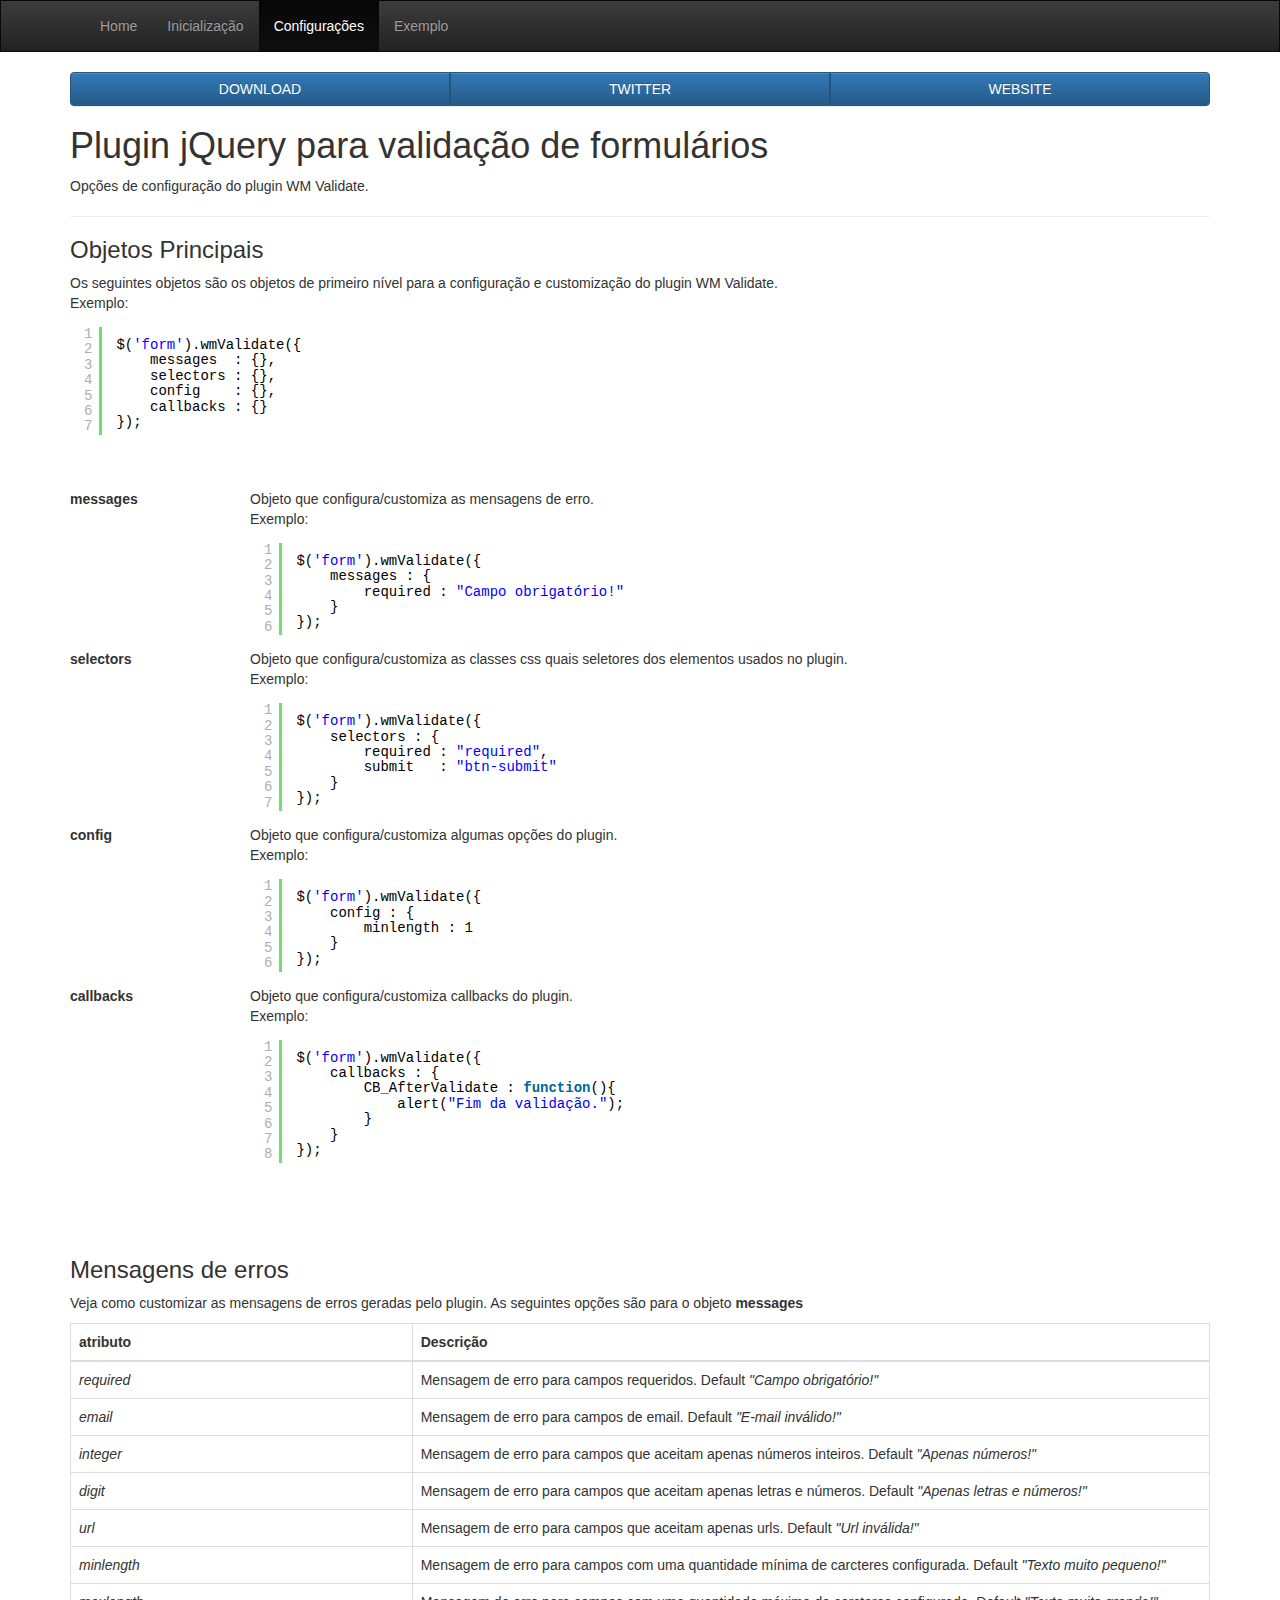
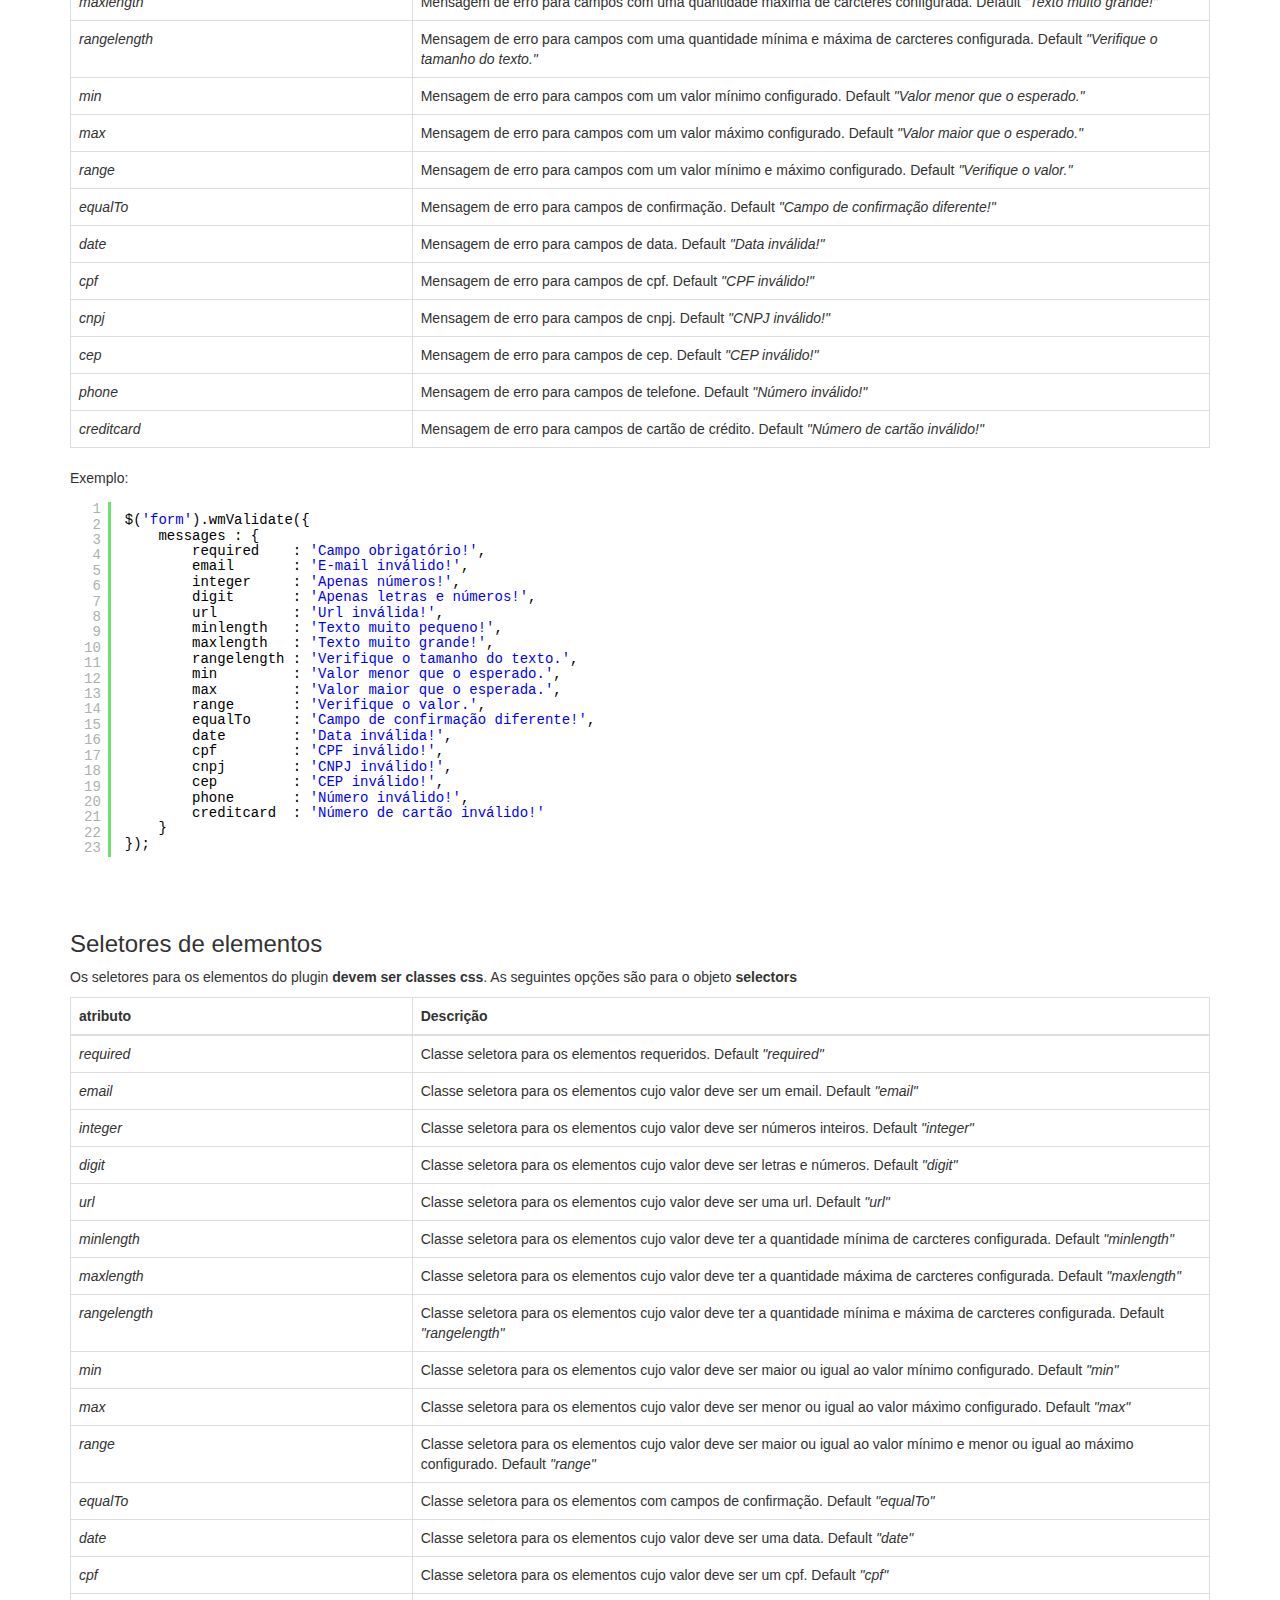
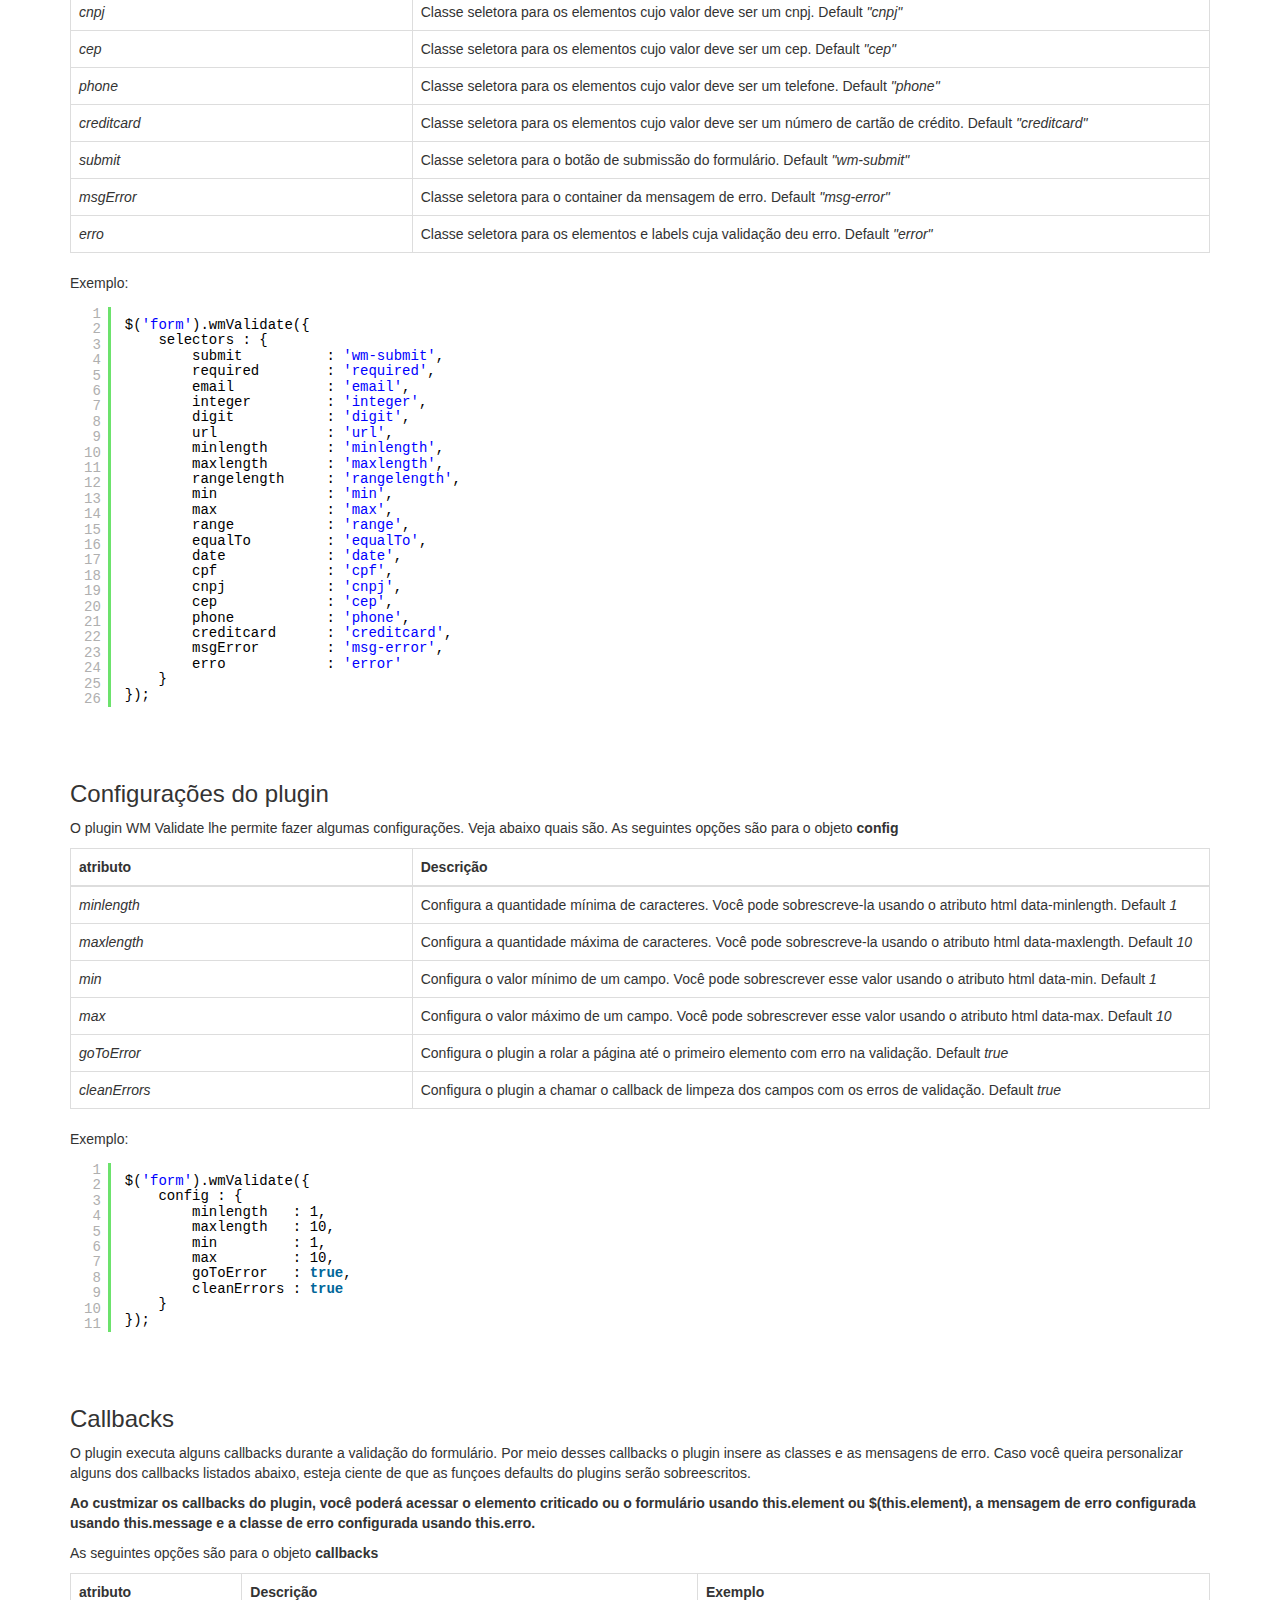
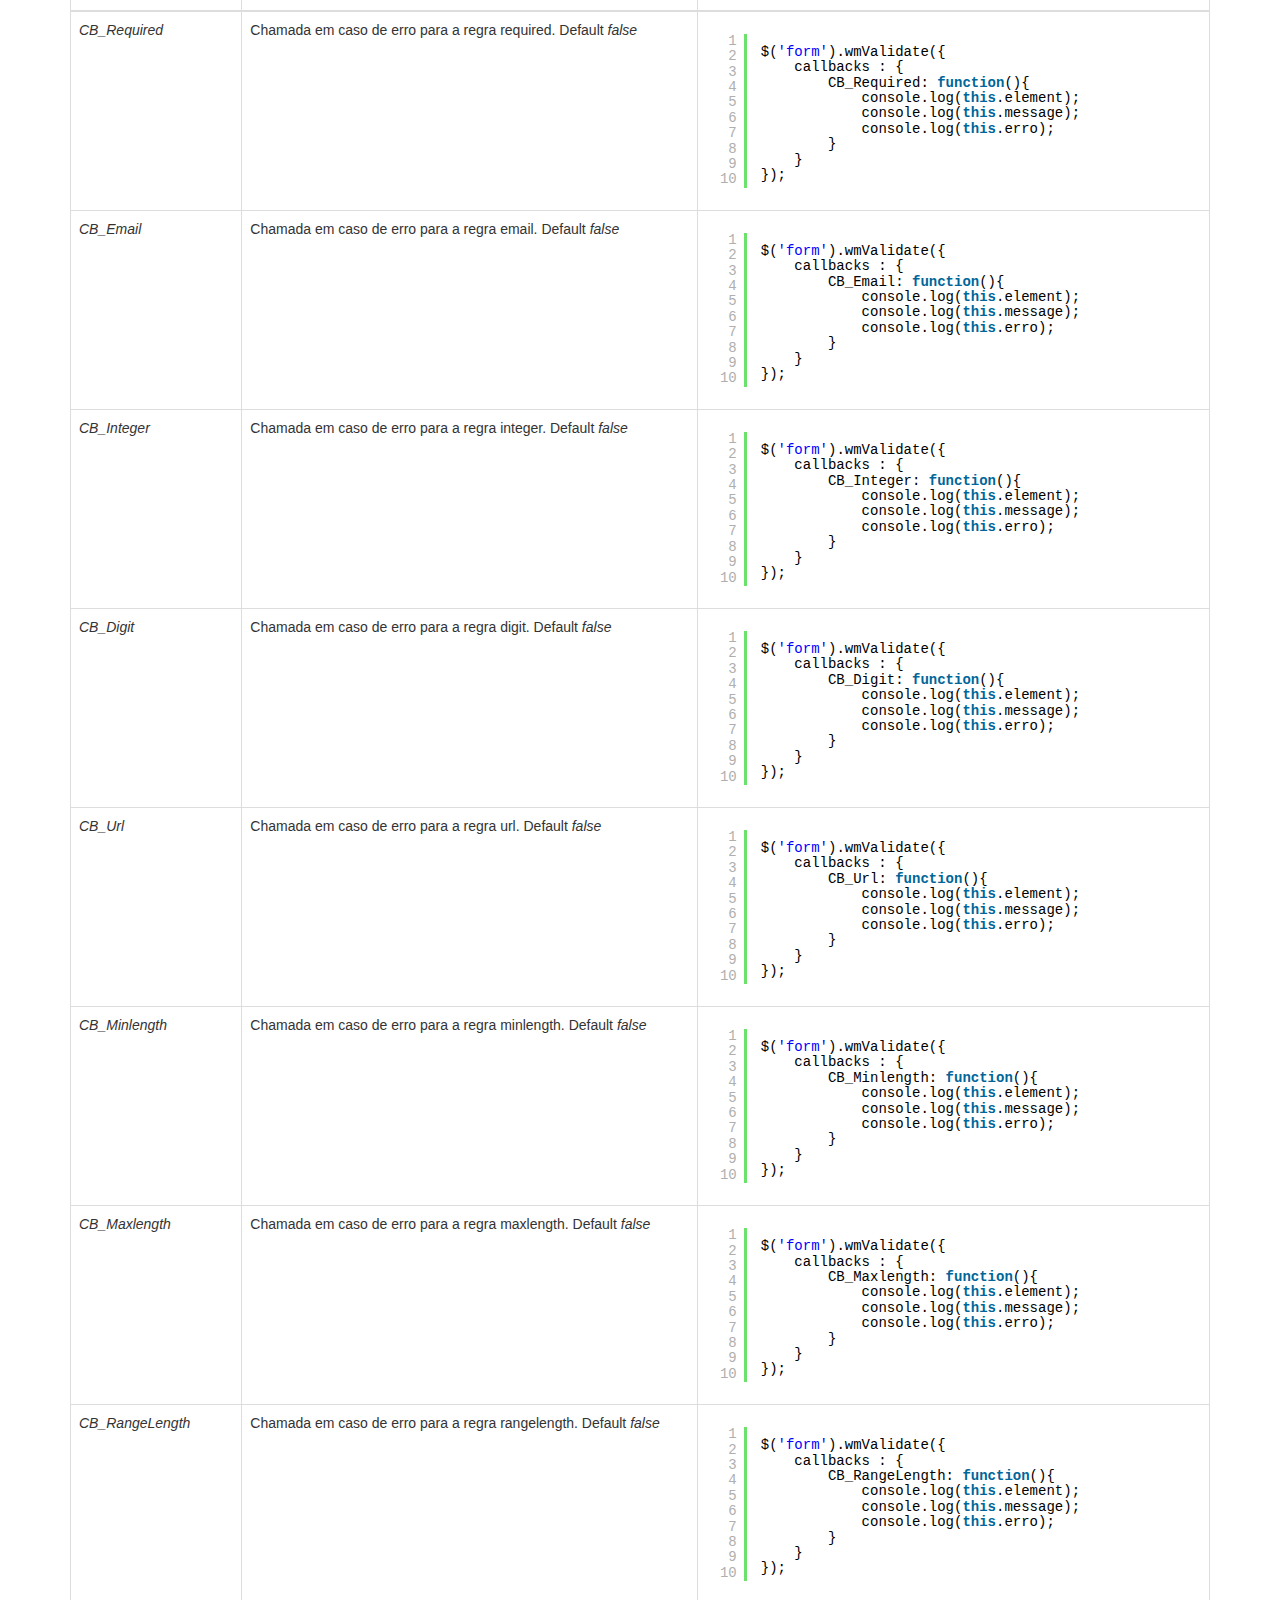
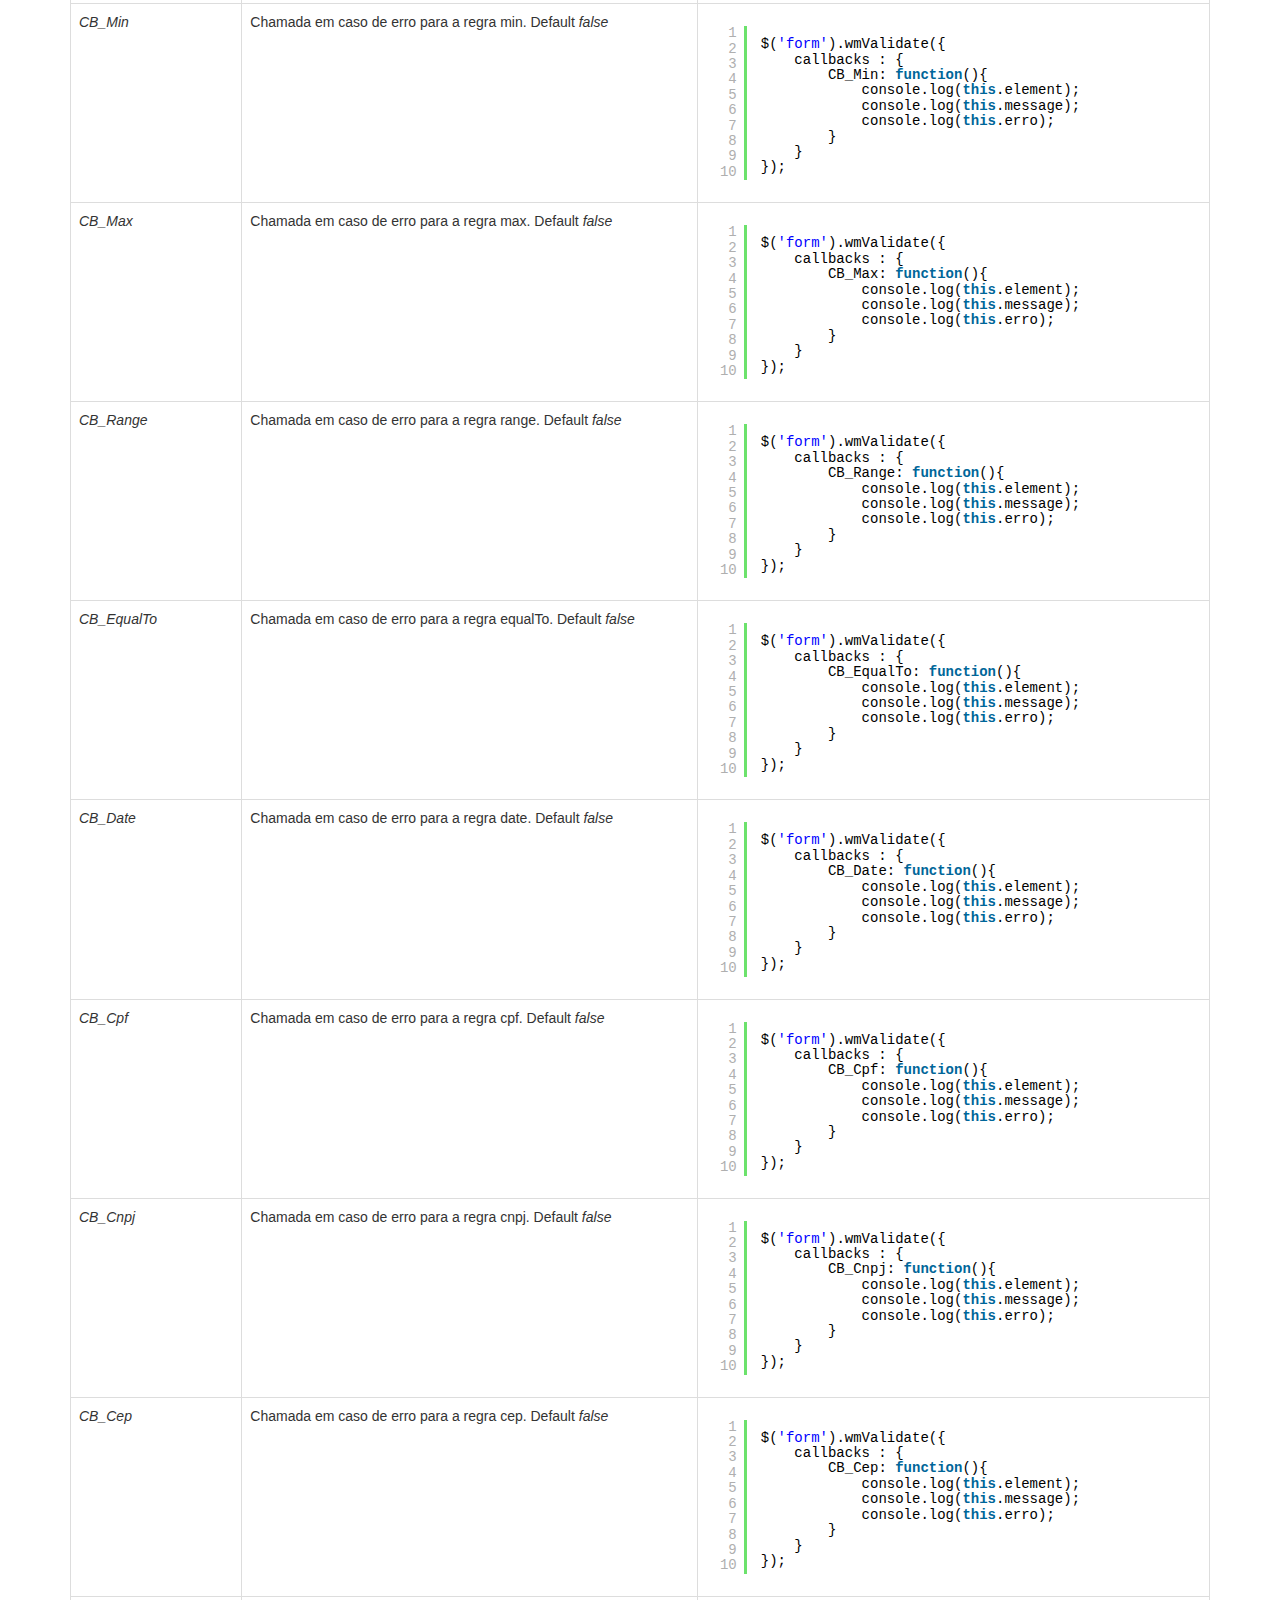
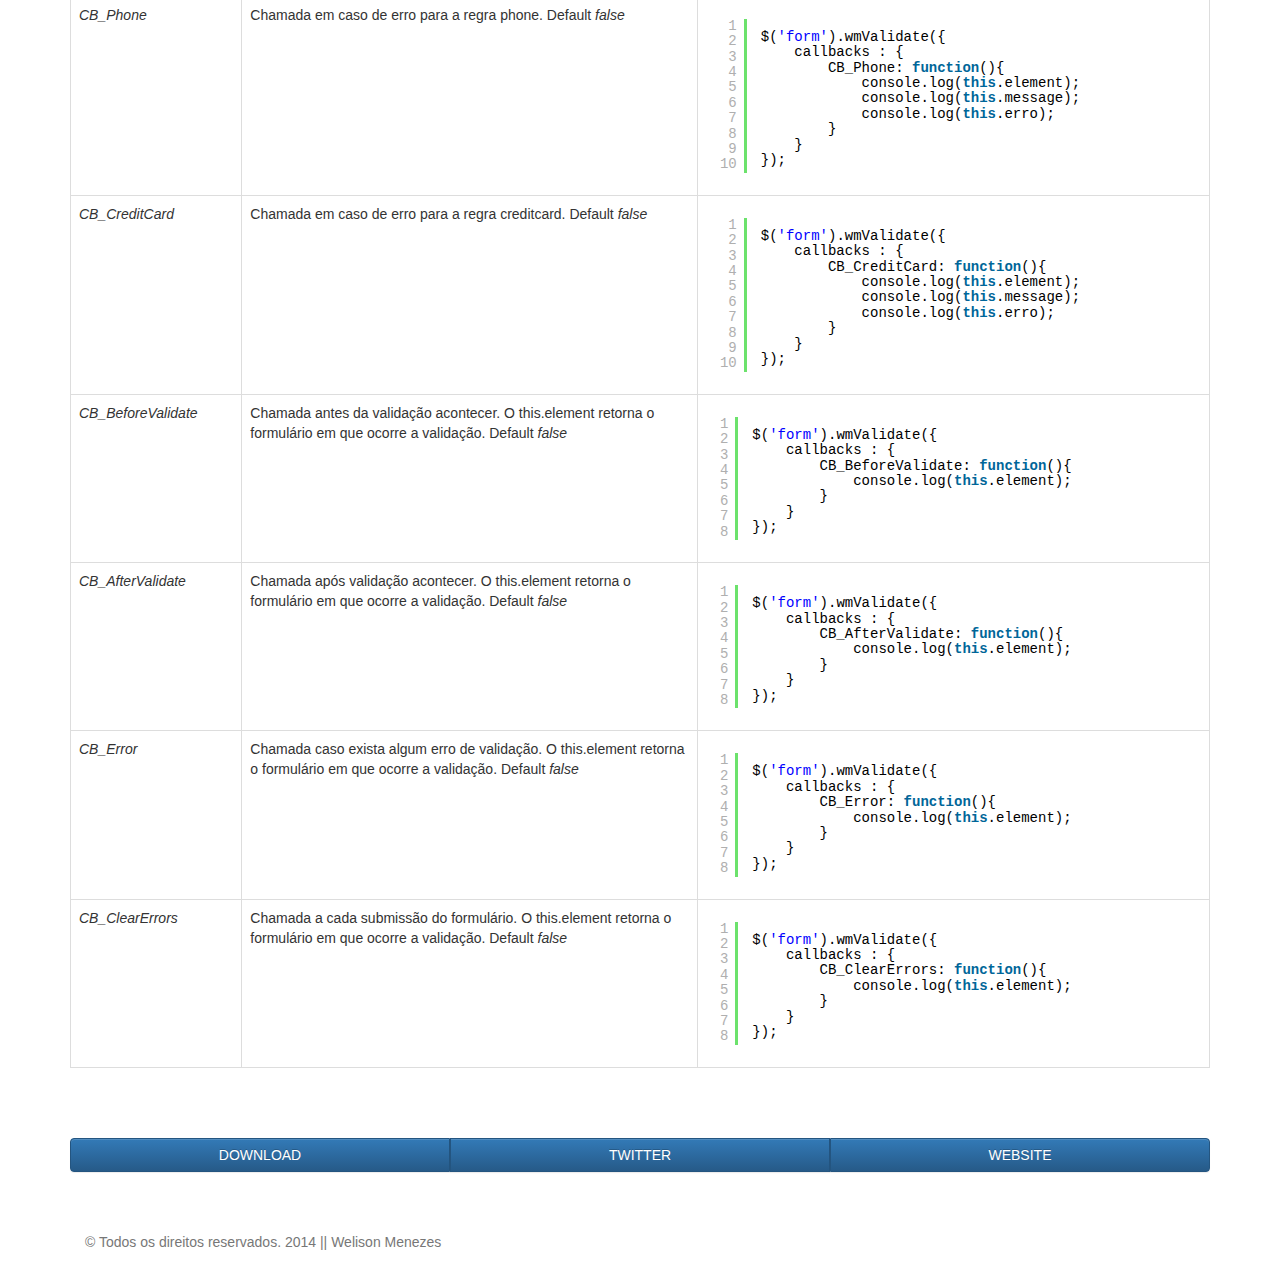
==== config.html @ 2d096d23 "adicionando documentacao e ajustando callbacks" ====
<!DOCTYPE html>
<html lang="pt-br">
	<head>
		<meta charset="UTF-8">
		<meta name="description" content="Plugin jQuery para validação de formulários">
		<meta name="keywords" content="Validação, Validação formulário, Plugin validação, form validate">
		<meta name="viewport" content="width=device-width, initial-scale=1, maximum-scale=1, user-scalable=0"/>

		<link rel="stylesheet" href="assets/css/bootstrap.min.css">
		<link rel="stylesheet" href="assets/css/bootstrap-theme.min.css">
		<link rel="stylesheet" href="assets/css/app.css">

		<link rel="stylesheet" href="assets/syntaxhighlighter/styles/shCore.css">
		<link rel="stylesheet" href="assets/syntaxhighlighter/styles/shCoreDefault.css">

		<script type="text/javascript" src="assets/syntaxhighlighter/scripts/shCore.js"></script>
		<script type="text/javascript" src="assets/syntaxhighlighter/scripts/shBrushJScript.js"></script>
		<script type="text/javascript" src="assets/syntaxhighlighter/scripts/shBrushXml.js"></script>

		<title>WM Validate - Plugin jQuery para validação de formulários</title>
	</head>
	<body>

		<nav class="navbar navbar-inverse">
			<div class="container">
				<div id="navbar" class="collapse navbar-collapse">
					<ul class="nav navbar-nav">
						<li><a href="index.html">Home</a></li>
						<li><a href="init.html">Inicialização</a></li>
						<li class="active"><a href="config.html">Configurações</a></li>
						<li><a href="exemple.html">Exemplo</a></li>
					</ul>
				</div>
			</div>
		</nav>

		<div class="container">

			<div class="row">

			  	<div class="col-sm-12">

		  			<div class="btn-group btn-group-justified">
				    	<a href="https://github.com/welisonmenezes/wm-validate" target="_blank" class="btn btn-primary" title="WM Validate no Github">DOWNLOAD</a>

				    	<a href="https://twitter.com/WelisonMenezes" target="_blank" class="btn btn-primary" title="Perfil no Twitter">TWITTER</a>

				    	<a href="http://welisonmenezes.com.br/" target="_blank" class="btn btn-primary" title="Portifólio Welison Menezes">WEBSITE</a>
				    </div>

			  		<article class="body">

			  			<h1>Plugin jQuery para validação de formulários</h1>
			  			<p>
			  				Opções de configuração do plugin WM Validate.
			  			</p>
			  			<hr>

			  			<h3>
			  				Objetos Principais
			  			</h3>

			  			<p>
			  				Os seguintes objetos são os objetos de primeiro nível para a configuração e customização do plugin WM Validate. <br> Exemplo:
			  			</p>

			  			<pre class="brush: js;">
							$('form').wmValidate({
								messages  : {},
								selectors : {},
								config    : {},
								callbacks : {}
							});
						</pre><br><br>

			  			<dl class="dl-horizontal">
							<dt style="text-align:left;">messages</dt>
							<dd>
								<p>
									Objeto que configura/customiza as mensagens de erro. <br>Exemplo:
								</p>
								<pre class="brush: js;">
									$('form').wmValidate({
										messages : {
											required : "Campo obrigatório!"
										}
									});
								</pre>
							</dd>
							<dt style="text-align:left;">selectors</dt>
							<dd>
								<p>
									Objeto que configura/customiza as classes css quais seletores dos elementos usados no plugin. <br>Exemplo:
								</p>
								<pre class="brush: js;">
									$('form').wmValidate({
										selectors : {
											required : "required",
											submit	 : "btn-submit"
										}
									});
								</pre>
							</dd>
							<dt style="text-align:left;">config</dt>
							<dd>
								<p>
									Objeto que configura/customiza algumas opções do plugin. <br>Exemplo:
								</p>
								<pre class="brush: js;">
									$('form').wmValidate({
										config : {
											minlength : 1
										}
									});
								</pre>
							</dd>
							<dt style="text-align:left;">callbacks</dt>
							<dd>
								<p>
									Objeto que configura/customiza callbacks do plugin. <br> Exemplo:  
								</p>
								<pre class="brush: js;">
									$('form').wmValidate({
										callbacks : {
											CB_AfterValidate : function(){
												alert("Fim da validação.");
											}
										}
									});
								</pre>
							</dd>
						</dl><br><br>

						<h3>Mensagens de erros</h3>

						<p>
							Veja como customizar as mensagens de erros geradas pelo plugin. As seguintes opções são para o objeto <strong>messages</strong>
						</p>

						<table class="table table-bordered">
							<thead>
								<tr>
								  	<th>
								  		atributo
								  	</th>
								  	<th style="width:70%;">
								  		Descrição
								  	</th>
								</tr>
							</thead>
							<tbody>
								<tr>
									<td>
										<em>required</em>
									</td>
									<td style="width:70%;">
										Mensagem de erro para campos requeridos. Default 
										<em>
											"Campo obrigatório!"
										</em>
									</td>
								</tr>
								<tr>
									<td>
										<em>email</em>
									</td>
									<td style="width:45%;">
										Mensagem de erro para campos de email. Default 
										<em>
											"E-mail inválido!"
										</em>
									</td>
								</tr>
								<tr>
									<td>
										<em>integer</em>
									</td>
									<td style="width:45%;">
										Mensagem de erro para campos que aceitam apenas números inteiros. Default 
										<em>
											"Apenas números!"
										</em>
									</td>
								</tr>
								<tr>
									<td>
										<em>digit</em>
									</td>
									<td style="width:45%;">
										Mensagem de erro para campos que aceitam apenas letras e números. Default 
										<em>
											"Apenas letras e números!"
										</em>
									</td>
								</tr>
								<tr>
									<td>
										<em>url</em>
									</td>
									<td style="width:45%;">
										Mensagem de erro para campos que aceitam apenas urls. Default 
										<em>
											"Url inválida!"
										</em>
									</td>
								</tr>
								<tr>
									<td>
										<em>minlength</em>
									</td>
									<td style="width:45%;">
										Mensagem de erro para campos com uma quantidade mínima de carcteres configurada. Default 
										<em>
											"Texto muito pequeno!"
										</em>
									</td>
								</tr>
								<tr>
									<td>
										<em>maxlength</em>
									</td>
									<td style="width:45%;">
										Mensagem de erro para campos com uma quantidade máxima de carcteres configurada. Default 
										<em>
											"Texto muito grande!"
										</em>
									</td>
								</tr>
								<tr>
									<td>
										<em>rangelength</em>
									</td>
									<td style="width:45%;">
										Mensagem de erro para campos com uma quantidade mínima e máxima de carcteres configurada. Default 
										<em>
											"Verifique o tamanho do texto."
										</em>
									</td>
								</tr>
								<tr>
									<td>
										<em>min</em>
									</td>
									<td style="width:45%;">
										Mensagem de erro para campos com um valor mínimo configurado. Default 
										<em>
											"Valor menor que o esperado."
										</em>
									</td>
								</tr>
								<tr>
									<td>
										<em>max</em>
									</td>
									<td style="width:45%;">
										Mensagem de erro para campos com um valor máximo configurado. Default 
										<em>
											"Valor maior que o esperado."
										</em>
									</td>
								</tr>
								<tr>
									<td>
										<em>range</em>
									</td>
									<td style="width:45%;">
										Mensagem de erro para campos com um valor mínimo e máximo configurado. Default 
										<em>
											"Verifique o valor."
										</em>
									</td>
								</tr>
								<tr>
									<td>
										<em>equalTo</em>
									</td>
									<td style="width:45%;">
										Mensagem de erro para campos de confirmação. Default 
										<em>
											"Campo de confirmação diferente!"
										</em>
									</td>
								</tr>
								<tr>
									<td>
										<em>date</em>
									</td>
									<td style="width:45%;">
										Mensagem de erro para campos de data. Default 
										<em>
											"Data inválida!"
										</em>
									</td>
								</tr>
								<tr>
									<td>
										<em>cpf</em>
									</td>
									<td style="width:45%;">
										Mensagem de erro para campos de cpf. Default 
										<em>
											"CPF inválido!"
										</em>
									</td>
								</tr>
								<tr>
									<td>
										<em>cnpj</em>
									</td>
									<td style="width:45%;">
										Mensagem de erro para campos de cnpj. Default 
										<em>
											"CNPJ inválido!"
										</em>
									</td>
								</tr>
								<tr>
									<td>
										<em>cep</em>
									</td>
									<td style="width:45%;">
										Mensagem de erro para campos de cep. Default 
										<em>
											"CEP inválido!"
										</em>
									</td>
								</tr>
								<tr>
									<td>
										<em>phone</em>
									</td>
									<td style="width:45%;">
										Mensagem de erro para campos de telefone. Default 
										<em>
											"Número inválido!"
										</em>
									</td>
								</tr>
								<tr>
									<td>
										<em>creditcard</em>
									</td>
									<td style="width:45%;">
										Mensagem de erro para campos de cartão de crédito. Default 
										<em>
											"Número de cartão inválido!"
										</em>
									</td>
								</tr>
							</tbody>
						</table>

						<p>Exemplo:</p>

						<pre class="brush: js;">
							$('form').wmValidate({
								messages : {
				                    required    : 'Campo obrigatório!',
				                    email       : 'E-mail inválido!',
				                    integer     : 'Apenas números!',
				                    digit       : 'Apenas letras e números!',
				                    url         : 'Url inválida!',
				                    minlength   : 'Texto muito pequeno!',
				                    maxlength   : 'Texto muito grande!',
				                    rangelength : 'Verifique o tamanho do texto.',
				                    min         : 'Valor menor que o esperado.',
				                    max         : 'Valor maior que o esperada.',
				                    range       : 'Verifique o valor.',
				                    equalTo     : 'Campo de confirmação diferente!',
				                    date        : 'Data inválida!',
				                    cpf         : 'CPF inválido!',
				                    cnpj        : 'CNPJ inválido!',
				                    cep         : 'CEP inválido!',
				                    phone       : 'Número inválido!',
				                    creditcard  : 'Número de cartão inválido!'
				                }
							});
						</pre><br><br>

						<h3>Seletores de elementos</h3>

						<p>
							Os seletores para os elementos do plugin <strong>devem ser classes css</strong>. As seguintes opções são para o objeto <strong>selectors</strong>
						</p>

						<table class="table table-bordered">
							<thead>
								<tr>
								  	<th>
								  		atributo
								  	</th>
								  	<th style="width:70%;">
								  		Descrição
								  	</th>
								</tr>
							</thead>
							<tbody>
								<tr>
									<td>
										<em>required</em>
									</td>
									<td style="width:70%;">
										Classe seletora para os elementos requeridos. Default 
										<em>
											"required"
										</em>
									</td>
								</tr>
								<tr>
									<td>
										<em>email</em>
									</td>
									<td style="width:45%;">
										Classe seletora para os elementos cujo valor deve ser um email. Default 
										<em>
											"email"
										</em>
									</td>
								</tr>
								<tr>
									<td>
										<em>integer</em>
									</td>
									<td style="width:45%;">
										Classe seletora para os elementos cujo valor deve ser números inteiros. Default 
										<em>
											"integer"
										</em>
									</td>
								</tr>
								<tr>
									<td>
										<em>digit</em>
									</td>
									<td style="width:45%;">
										Classe seletora para os elementos cujo valor deve ser letras e números. Default 
										<em>
											"digit"
										</em>
									</td>
								</tr>
								<tr>
									<td>
										<em>url</em>
									</td>
									<td style="width:45%;">
										Classe seletora para os elementos cujo valor deve ser uma url. Default 
										<em>
											"url"
										</em>
									</td>
								</tr>
								<tr>
									<td>
										<em>minlength</em>
									</td>
									<td style="width:45%;">
										Classe seletora para os elementos cujo valor deve ter a quantidade mínima de carcteres configurada. Default 
										<em>
											"minlength"
										</em>
									</td>
								</tr>
								<tr>
									<td>
										<em>maxlength</em>
									</td>
									<td style="width:45%;">
										Classe seletora para os elementos cujo valor deve ter a quantidade máxima de carcteres configurada. Default 
										<em>
											"maxlength"
										</em>
									</td>
								</tr>
								<tr>
									<td>
										<em>rangelength</em>
									</td>
									<td style="width:45%;">
										Classe seletora para os elementos cujo valor deve ter a quantidade mínima e máxima de carcteres configurada. Default 
										<em>
											"rangelength"
										</em>
									</td>
								</tr>
								<tr>
									<td>
										<em>min</em>
									</td>
									<td style="width:45%;">
										Classe seletora para os elementos cujo valor deve ser maior ou igual ao valor mínimo configurado. Default 
										<em>
											"min"
										</em>
									</td>
								</tr>
								<tr>
									<td>
										<em>max</em>
									</td>
									<td style="width:45%;">
										Classe seletora para os elementos cujo valor deve ser menor ou igual ao valor máximo configurado. Default 
										<em>
											"max"
										</em>
									</td>
								</tr>
								<tr>
									<td>
										<em>range</em>
									</td>
									<td style="width:45%;">
										Classe seletora para os elementos cujo valor deve ser maior ou igual ao valor mínimo e menor ou igual ao máximo configurado. Default 
										<em>
											"range"
										</em>
									</td>
								</tr>
								<tr>
									<td>
										<em>equalTo</em>
									</td>
									<td style="width:45%;">
										Classe seletora para os elementos com campos de confirmação. Default 
										<em>
											"equalTo"
										</em>
									</td>
								</tr>
								<tr>
									<td>
										<em>date</em>
									</td>
									<td style="width:45%;">
										Classe seletora para os elementos cujo valor deve ser uma data. Default 
										<em>
											"date"
										</em>
									</td>
								</tr>
								<tr>
									<td>
										<em>cpf</em>
									</td>
									<td style="width:45%;">
										Classe seletora para os elementos cujo valor deve ser um cpf. Default 
										<em>
											"cpf"
										</em>
									</td>
								</tr>
								<tr>
									<td>
										<em>cnpj</em>
									</td>
									<td style="width:45%;">
										Classe seletora para os elementos cujo valor deve ser um cnpj. Default 
										<em>
											"cnpj"
										</em>
									</td>
								</tr>
								<tr>
									<td>
										<em>cep</em>
									</td>
									<td style="width:45%;">
										Classe seletora para os elementos cujo valor deve ser um cep. Default 
										<em>
											"cep"
										</em>
									</td>
								</tr>
								<tr>
									<td>
										<em>phone</em>
									</td>
									<td style="width:45%;">
										Classe seletora para os elementos cujo valor deve ser um telefone. Default 
										<em>
											"phone"
										</em>
									</td>
								</tr>
								<tr>
									<td>
										<em>creditcard</em>
									</td>
									<td style="width:45%;">
										Classe seletora para os elementos cujo valor deve ser um número de cartão de crédito. Default 
										<em>
											"creditcard"
										</em>
									</td>
								</tr>
								<tr>
									<td>
										<em>submit</em>
									</td>
									<td style="width:45%;">
										Classe seletora para o botão de submissão do formulário. Default 
										<em>
											"wm-submit"
										</em>
									</td>
								</tr>
								<tr>
									<td>
										<em>msgError</em>
									</td>
									<td style="width:45%;">
										Classe seletora para o container da mensagem de erro. Default 
										<em>
											"msg-error"
										</em>
									</td>
								</tr>
								<tr>
									<td>
										<em>erro</em>
									</td>
									<td style="width:45%;">
										Classe seletora para os elementos e labels cuja validação deu erro. Default 
										<em>
											"error"
										</em>
									</td>
								</tr>
							</tbody>
						</table>

						<p>Exemplo:</p>

						<pre class="brush: js;">
							$('form').wmValidate({
								selectors : {
				                    submit          : 'wm-submit',
				                    required        : 'required',
				                    email           : 'email',
				                    integer         : 'integer',
				                    digit           : 'digit',
				                    url             : 'url',
				                    minlength       : 'minlength',
				                    maxlength       : 'maxlength',
				                    rangelength     : 'rangelength',
				                    min             : 'min',
				                    max             : 'max',
				                    range           : 'range',
				                    equalTo         : 'equalTo',
				                    date            : 'date',
				                    cpf             : 'cpf',
				                    cnpj            : 'cnpj',
				                    cep             : 'cep',
				                    phone           : 'phone',
				                    creditcard      : 'creditcard',
				                    msgError        : 'msg-error',
				                    erro            : 'error'
				                }
							});
						</pre><br><br>

						<h3>Configurações do plugin</h3>

						<p>
							O plugin WM Validate lhe permite fazer algumas configurações. Veja abaixo quais são. As seguintes opções são para o objeto <strong>config</strong>
						</p>

						<table class="table table-bordered">
							<thead>
								<tr>
								  	<th>
								  		atributo
								  	</th>
								  	<th style="width:70%;">
								  		Descrição
								  	</th>
								</tr>
							</thead>
							<tbody>
								<tr>
									<td>
										<em>minlength</em>
									</td>
									<td style="width:70%;">
										Configura a quantidade mínima de caracteres. Você pode sobrescreve-la usando o atributo html data-minlength. Default 
										<em>
											1
										</em>
									</td>
								</tr>
								<tr>
									<td>
										<em>maxlength</em>
									</td>
									<td style="width:70%;">
										Configura a quantidade máxima de caracteres. Você pode sobrescreve-la usando o atributo html data-maxlength. Default 
										<em>
											10
										</em>
									</td>
								</tr>
								<tr>
									<td>
										<em>min</em>
									</td>
									<td style="width:70%;">
										Configura o valor mínimo de um campo. Você pode sobrescrever esse valor usando o atributo html data-min. Default 
										<em>
											1
										</em>
									</td>
								</tr>
								<tr>
									<td>
										<em>max</em>
									</td>
									<td style="width:70%;">
										Configura o valor máximo de um campo. Você pode sobrescrever esse valor usando o atributo html data-max. Default 
										<em>
											10
										</em>
									</td>
								</tr>
								<tr>
									<td>
										<em>goToError</em>
									</td>
									<td style="width:70%;">
										Configura o plugin a rolar a página até o primeiro elemento com erro na validação. Default 
										<em>
											true
										</em>
									</td>
								</tr>
								<tr>
									<td>
										<em>cleanErrors</em>
									</td>
									<td style="width:70%;">
										Configura o plugin a chamar o callback de limpeza dos campos com os erros de validação. Default 
										<em>
											true
										</em>
									</td>
								</tr>
							</tbody>
						</table>

						<p>Exemplo:</p>

						<pre class="brush: js;">
							$('form').wmValidate({
								config : {
				                    minlength   : 1,
				                    maxlength   : 10,
				                    min         : 1,
				                    max         : 10,
				                    goToError   : true,
				                    cleanErrors : true
				                }
							});
						</pre><br><br>

						<h3>Callbacks</h3>

						<p>
							O plugin executa alguns callbacks durante a validação do formulário. Por meio desses callbacks o plugin insere as classes e as mensagens de erro. Caso você queira personalizar alguns dos callbacks listados abaixo, esteja ciente de que as funçoes defaults do plugins serão sobreescritos.
						</p>

						<p>
							<strong>
								Ao custmizar os callbacks do plugin, você poderá acessar o elemento criticado ou o formulário usando this.element ou $(this.element), a mensagem de erro configurada usando this.message e a classe de erro configurada usando this.erro.
							</strong>
						</p>

						<p>As seguintes opções são para o objeto <strong>callbacks</strong>
						</p>

						<table class="table table-bordered">
							<thead>
								<tr>
								  	<th>
								  		atributo
								  	</th>
								  	<th style="width:40%;">
								  		Descrição
								  	</th>
								  	<th>
								  		Exemplo
								  	</th>
								</tr>
							</thead>
							<tbody>
								<tr>
									<td>
										<em>CB_Required</em>
									</td>
									<td style="width:40%;">
										Chamada em caso de erro para a regra required. Default 
										<em>
											false
										</em>
									</td>
									<td>
										<pre class="brush: js;">
											$('form').wmValidate({
												callbacks : {
													CB_Required: function(){
									                    console.log(this.element);
									                    console.log(this.message);
									                    console.log(this.erro);
									                }
												}
											});
										</pre>
									</td>
								</tr>
								<tr>
									<td>
										<em>CB_Email</em>
									</td>
									<td style="width:40%;">
										Chamada em caso de erro para a regra email. Default 
										<em>
											false
										</em>
									</td>
									<td>
										<pre class="brush: js;">
											$('form').wmValidate({
												callbacks : {
													CB_Email: function(){
									                    console.log(this.element);
									                    console.log(this.message);
									                    console.log(this.erro);
									                }
												}
											});
										</pre>
									</td>
								</tr>
								<tr>
									<td>
										<em>CB_Integer</em>
									</td>
									<td style="width:40%;">
										Chamada em caso de erro para a regra integer. Default 
										<em>
											false
										</em>
									</td>
									<td>
										<pre class="brush: js;">
											$('form').wmValidate({
												callbacks : {
													CB_Integer: function(){
									                    console.log(this.element);
									                    console.log(this.message);
									                    console.log(this.erro);
									                }
												}
											});
										</pre>
									</td>
								</tr>
								<tr>
									<td>
										<em>CB_Digit</em>
									</td>
									<td style="width:40%;">
										Chamada em caso de erro para a regra digit. Default 
										<em>
											false
										</em>
									</td>
									<td>
										<pre class="brush: js;">
											$('form').wmValidate({
												callbacks : {
													CB_Digit: function(){
									                    console.log(this.element);
									                    console.log(this.message);
									                    console.log(this.erro);
									                }
												}
											});
										</pre>
									</td>
								</tr>
								<tr>
									<td>
										<em>CB_Url</em>
									</td>
									<td style="width:40%;">
										Chamada em caso de erro para a regra url. Default 
										<em>
											false
										</em>
									</td>
									<td>
										<pre class="brush: js;">
											$('form').wmValidate({
												callbacks : {
													CB_Url: function(){
									                    console.log(this.element);
									                    console.log(this.message);
									                    console.log(this.erro);
									                }
												}
											});
										</pre>
									</td>
								</tr>
								<tr>
									<td>
										<em>CB_Minlength</em>
									</td>
									<td style="width:40%;">
										Chamada em caso de erro para a regra minlength. Default 
										<em>
											false
										</em>
									</td>
									<td>
										<pre class="brush: js;">
											$('form').wmValidate({
												callbacks : {
													CB_Minlength: function(){
									                    console.log(this.element);
									                    console.log(this.message);
									                    console.log(this.erro);
									                }
												}
											});
										</pre>
									</td>
								</tr>
								<tr>
									<td>
										<em>CB_Maxlength</em>
									</td>
									<td style="width:40%;">
										Chamada em caso de erro para a regra maxlength. Default 
										<em>
											false
										</em>
									</td>
									<td>
										<pre class="brush: js;">
											$('form').wmValidate({
												callbacks : {
													CB_Maxlength: function(){
									                    console.log(this.element);
									                    console.log(this.message);
									                    console.log(this.erro);
									                }
												}
											});
										</pre>
									</td>
								</tr>
								<tr>
									<td>
										<em>CB_RangeLength</em>
									</td>
									<td style="width:40%;">
										Chamada em caso de erro para a regra rangelength. Default 
										<em>
											false
										</em>
									</td>
									<td>
										<pre class="brush: js;">
											$('form').wmValidate({
												callbacks : {
													CB_RangeLength: function(){
									                    console.log(this.element);
									                    console.log(this.message);
									                    console.log(this.erro);
									                }
												}
											});
										</pre>
									</td>
								</tr>
								<tr>
									<td>
										<em>CB_Min</em>
									</td>
									<td style="width:40%;">
										Chamada em caso de erro para a regra min. Default 
										<em>
											false
										</em>
									</td>
									<td>
										<pre class="brush: js;">
											$('form').wmValidate({
												callbacks : {
													CB_Min: function(){
									                    console.log(this.element);
									                    console.log(this.message);
									                    console.log(this.erro);
									                }
												}
											});
										</pre>
									</td>
								</tr>
								<tr>
									<td>
										<em>CB_Max</em>
									</td>
									<td style="width:40%;">
										Chamada em caso de erro para a regra max. Default 
										<em>
											false
										</em>
									</td>
									<td>
										<pre class="brush: js;">
											$('form').wmValidate({
												callbacks : {
													CB_Max: function(){
									                    console.log(this.element);
									                    console.log(this.message);
									                    console.log(this.erro);
									                }
												}
											});
										</pre>
									</td>
								</tr>
								<tr>
									<td>
										<em>CB_Range</em>
									</td>
									<td style="width:40%;">
										Chamada em caso de erro para a regra range. Default 
										<em>
											false
										</em>
									</td>
									<td>
										<pre class="brush: js;">
											$('form').wmValidate({
												callbacks : {
													CB_Range: function(){
									                    console.log(this.element);
									                    console.log(this.message);
									                    console.log(this.erro);
									                }
												}
											});
										</pre>
									</td>
								</tr>
								<tr>
									<td>
										<em>CB_EqualTo</em>
									</td>
									<td style="width:40%;">
										Chamada em caso de erro para a regra equalTo. Default 
										<em>
											false
										</em>
									</td>
									<td>
										<pre class="brush: js;">
											$('form').wmValidate({
												callbacks : {
													CB_EqualTo: function(){
									                    console.log(this.element);
									                    console.log(this.message);
									                    console.log(this.erro);
									                }
												}
											});
										</pre>
									</td>
								</tr>
								<tr>
									<td>
										<em>CB_Date</em>
									</td>
									<td style="width:40%;">
										Chamada em caso de erro para a regra date. Default 
										<em>
											false
										</em>
									</td>
									<td>
										<pre class="brush: js;">
											$('form').wmValidate({
												callbacks : {
													CB_Date: function(){
									                    console.log(this.element);
									                    console.log(this.message);
									                    console.log(this.erro);
									                }
												}
											});
										</pre>
									</td>
								</tr>
								<tr>
									<td>
										<em>CB_Cpf</em>
									</td>
									<td style="width:40%;">
										Chamada em caso de erro para a regra cpf. Default 
										<em>
											false
										</em>
									</td>
									<td>
										<pre class="brush: js;">
											$('form').wmValidate({
												callbacks : {
													CB_Cpf: function(){
									                    console.log(this.element);
									                    console.log(this.message);
									                    console.log(this.erro);
									                }
												}
											});
										</pre>
									</td>
								</tr>
								<tr>
									<td>
										<em>CB_Cnpj</em>
									</td>
									<td style="width:40%;">
										Chamada em caso de erro para a regra cnpj. Default 
										<em>
											false
										</em>
									</td>
									<td>
										<pre class="brush: js;">
											$('form').wmValidate({
												callbacks : {
													CB_Cnpj: function(){
									                    console.log(this.element);
									                    console.log(this.message);
									                    console.log(this.erro);
									                }
												}
											});
										</pre>
									</td>
								</tr>
								<tr>
									<td>
										<em>CB_Cep</em>
									</td>
									<td style="width:40%;">
										Chamada em caso de erro para a regra cep. Default 
										<em>
											false
										</em>
									</td>
									<td>
										<pre class="brush: js;">
											$('form').wmValidate({
												callbacks : {
													CB_Cep: function(){
									                    console.log(this.element);
									                    console.log(this.message);
									                    console.log(this.erro);
									                }
												}
											});
										</pre>
									</td>
								</tr>
								<tr>
									<td>
										<em>CB_Phone</em>
									</td>
									<td style="width:40%;">
										Chamada em caso de erro para a regra phone. Default 
										<em>
											false
										</em>
									</td>
									<td>
										<pre class="brush: js;">
											$('form').wmValidate({
												callbacks : {
													CB_Phone: function(){
									                    console.log(this.element);
									                    console.log(this.message);
									                    console.log(this.erro);
									                }
												}
											});
										</pre>
									</td>
								</tr>
								<tr>
									<td>
										<em>CB_CreditCard</em>
									</td>
									<td style="width:40%;">
										Chamada em caso de erro para a regra creditcard. Default 
										<em>
											false
										</em>
									</td>
									<td>
										<pre class="brush: js;">
											$('form').wmValidate({
												callbacks : {
													CB_CreditCard: function(){
									                    console.log(this.element);
									                    console.log(this.message);
									                    console.log(this.erro);
									                }
												}
											});
										</pre>
									</td>
								</tr>
								<tr>
									<td>
										<em>CB_BeforeValidate</em>
									</td>
									<td style="width:40%;">
										Chamada antes da validação acontecer. O this.element retorna o formulário em que ocorre a validação. Default 
										<em>
											false
										</em>
									</td>
									<td>
										<pre class="brush: js;">
											$('form').wmValidate({
												callbacks : {
													CB_BeforeValidate: function(){
									                    console.log(this.element);
									                }
												}
											});
										</pre>
									</td>
								</tr>
								<tr>
									<td>
										<em>CB_AfterValidate</em>
									</td>
									<td style="width:40%;">
										Chamada após validação acontecer. O this.element retorna o formulário em que ocorre a validação. Default 
										<em>
											false
										</em>
									</td>
									<td>
										<pre class="brush: js;">
											$('form').wmValidate({
												callbacks : {
													CB_AfterValidate: function(){
									                    console.log(this.element);
									                }
												}
											});
										</pre>
									</td>
								</tr>
								<tr>
									<td>
										<em>CB_Error</em>
									</td>
									<td style="width:40%;">
										Chamada caso exista algum erro de validação. O this.element retorna o formulário em que ocorre a validação. Default 
										<em>
											false
										</em>
									</td>
									<td>
										<pre class="brush: js;">
											$('form').wmValidate({
												callbacks : {
													CB_Error: function(){
									                    console.log(this.element);
									                }
												}
											});
										</pre>
									</td>
								</tr>
								<tr>
									<td>
										<em>CB_ClearErrors</em>
									</td>
									<td style="width:40%;">
										Chamada a cada submissão do formulário. O this.element retorna o formulário em que ocorre a validação. Default 
										<em>
											false
										</em>
									</td>
									<td>
										<pre class="brush: js;">
											$('form').wmValidate({
												callbacks : {
													CB_ClearErrors: function(){
									                    console.log(this.element);
									                }
												}
											});
										</pre>
									</td>
								</tr>
							</tbody>
						</table>

			  		</article>

			  		<div class="btn-group btn-group-justified">
				    	<a href="https://github.com/welisonmenezes/wm-validate" target="_blank" class="btn btn-primary" title="WM Validate no Github">DOWNLOAD</a>

				    	<a href="https://twitter.com/WelisonMenezes" target="_blank" class="btn btn-primary" title="Perfil no Twitter">TWITTER</a>
				    	
				    	<a href="http://welisonmenezes.com.br/" target="_blank" class="btn btn-primary" title="Portifólio Welison Menezes">WEBSITE</a>
				    </div>
			  		
			  	</div>

			  	
		</div><!-- /.container --> <br><br><br>

		<footer class="footer">
			<div class="container">
			<p class="text-muted">&copy; Todos os direitos reservados. 2014 || Welison Menezes</p>
			</div>
		</footer>

		<script type="text/javascript" src="assets/js/jquery-1.11.1.js"></script>
		<script type="text/javascript" src="assets/js/bootstrap.min.js"></script>
		<script type="text/javascript" src="wm-validate/jquery.wm-validate-1.0.min.js"></script>

		<script type="text/javascript">
			$(document).ready(function(){
				SyntaxHighlighter.all();
			});
		</script>
	</body>
</html>
---- assets/css/app.css ----
.error, .msg-error{
	color: #a94442;
}
input.error, textarea.error, select.error{
	border-color: #a94442;
  -webkit-box-shadow: inset 0 1px 1px rgba(0, 0, 0, .075);
          box-shadow: inset 0 1px 1px rgba(0, 0, 0, .075);
}
input.error:focus, textarea.error:focus, select.error:focus{
	border-color: #843534;
  -webkit-box-shadow: inset 0 1px 1px rgba(0, 0, 0, .075), 0 0 6px #ce8483;
          box-shadow: inset 0 1px 1px rgba(0, 0, 0, .075), 0 0 6px #ce8483;
}

article.body{
	padding-bottom: 50px;
}

.navbar {
	border-radius: 0px !important;
}

.syntaxhighlighter .toolbar{
	display: none !important;
}
---- assets/syntaxhighlighter/styles/shCore.css ----
/**
 * SyntaxHighlighter
 * http://alexgorbatchev.com/SyntaxHighlighter
 *
 * SyntaxHighlighter is donationware. If you are using it, please donate.
 * http://alexgorbatchev.com/SyntaxHighlighter/donate.html
 *
 * @version
 * 3.0.83 (July 02 2010)
 * 
 * @copyright
 * Copyright (C) 2004-2010 Alex Gorbatchev.
 *
 * @license
 * Dual licensed under the MIT and GPL licenses.
 */
.syntaxhighlighter a,
.syntaxhighlighter div,
.syntaxhighlighter code,
.syntaxhighlighter table,
.syntaxhighlighter table td,
.syntaxhighlighter table tr,
.syntaxhighlighter table tbody,
.syntaxhighlighter table thead,
.syntaxhighlighter table caption,
.syntaxhighlighter textarea {
  -moz-border-radius: 0 0 0 0 !important;
  -webkit-border-radius: 0 0 0 0 !important;
  background: none !important;
  border: 0 !important;
  bottom: auto !important;
  float: none !important;
  height: auto !important;
  left: auto !important;
  line-height: 1.1em !important;
  margin: 0 !important;
  outline: 0 !important;
  overflow: visible !important;
  padding: 0 !important;
  position: static !important;
  right: auto !important;
  text-align: left !important;
  top: auto !important;
  vertical-align: baseline !important;
  width: auto !important;
  box-sizing: content-box !important;
  font-family: "Consolas", "Bitstream Vera Sans Mono", "Courier New", Courier, monospace !important;
  font-weight: normal !important;
  font-style: normal !important;
  font-size: 1em !important;
  min-height: inherit !important;
  min-height: auto !important;
}

.syntaxhighlighter {
  width: 100% !important;
  margin: 1em 0 1em 0 !important;
  position: relative !important;
  overflow: auto !important;
  font-size: 1em !important;
}
.syntaxhighlighter.source {
  overflow: hidden !important;
}
.syntaxhighlighter .bold {
  font-weight: bold !important;
}
.syntaxhighlighter .italic {
  font-style: italic !important;
}
.syntaxhighlighter .line {
  white-space: pre !important;
}
.syntaxhighlighter table {
  width: 100% !important;
}
.syntaxhighlighter table caption {
  text-align: left !important;
  padding: .5em 0 0.5em 1em !important;
}
.syntaxhighlighter table td.code {
  width: 100% !important;
}
.syntaxhighlighter table td.code .container {
  position: relative !important;
}
.syntaxhighlighter table td.code .container textarea {
  box-sizing: border-box !important;
  position: absolute !important;
  left: 0 !important;
  top: 0 !important;
  width: 100% !important;
  height: 100% !important;
  border: none !important;
  background: white !important;
  padding-left: 1em !important;
  overflow: hidden !important;
  white-space: pre !important;
}
.syntaxhighlighter table td.gutter .line {
  text-align: right !important;
  padding: 0 0.5em 0 1em !important;
}
.syntaxhighlighter table td.code .line {
  padding: 0 1em !important;
}
.syntaxhighlighter.nogutter td.code .container textarea, .syntaxhighlighter.nogutter td.code .line {
  padding-left: 0em !important;
}
.syntaxhighlighter.show {
  display: block !important;
}
.syntaxhighlighter.collapsed table {
  display: none !important;
}
.syntaxhighlighter.collapsed .toolbar {
  padding: 0.1em 0.8em 0em 0.8em !important;
  font-size: 1em !important;
  position: static !important;
  width: auto !important;
  height: auto !important;
}
.syntaxhighlighter.collapsed .toolbar span {
  display: inline !important;
  margin-right: 1em !important;
}
.syntaxhighlighter.collapsed .toolbar span a {
  padding: 0 !important;
  display: none !important;
}
.syntaxhighlighter.collapsed .toolbar span a.expandSource {
  display: inline !important;
}
.syntaxhighlighter .toolbar {
  position: absolute !important;
  right: 1px !important;
  top: 1px !important;
  width: 11px !important;
  height: 11px !important;
  font-size: 10px !important;
  z-index: 10 !important;
}
.syntaxhighlighter .toolbar span.title {
  display: inline !important;
}
.syntaxhighlighter .toolbar a {
  display: block !important;
  text-align: center !important;
  text-decoration: none !important;
  padding-top: 1px !important;
}
.syntaxhighlighter .toolbar a.expandSource {
  display: none !important;
}
.syntaxhighlighter.ie {
  font-size: .9em !important;
  padding: 1px 0 1px 0 !important;
}
.syntaxhighlighter.ie .toolbar {
  line-height: 8px !important;
}
.syntaxhighlighter.ie .toolbar a {
  padding-top: 0px !important;
}
.syntaxhighlighter.printing .line.alt1 .content,
.syntaxhighlighter.printing .line.alt2 .content,
.syntaxhighlighter.printing .line.highlighted .number,
.syntaxhighlighter.printing .line.highlighted.alt1 .content,
.syntaxhighlighter.printing .line.highlighted.alt2 .content {
  background: none !important;
}
.syntaxhighlighter.printing .line .number {
  color: #bbbbbb !important;
}
.syntaxhighlighter.printing .line .content {
  color: black !important;
}
.syntaxhighlighter.printing .toolbar {
  display: none !important;
}
.syntaxhighlighter.printing a {
  text-decoration: none !important;
}
.syntaxhighlighter.printing .plain, .syntaxhighlighter.printing .plain a {
  color: black !important;
}
.syntaxhighlighter.printing .comments, .syntaxhighlighter.printing .comments a {
  color: #008200 !important;
}
.syntaxhighlighter.printing .string, .syntaxhighlighter.printing .string a {
  color: blue !important;
}
.syntaxhighlighter.printing .keyword {
  color: #006699 !important;
  font-weight: bold !important;
}
.syntaxhighlighter.printing .preprocessor {
  color: gray !important;
}
.syntaxhighlighter.printing .variable {
  color: #aa7700 !important;
}
.syntaxhighlighter.printing .value {
  color: #009900 !important;
}
.syntaxhighlighter.printing .functions {
  color: #ff1493 !important;
}
.syntaxhighlighter.printing .constants {
  color: #0066cc !important;
}
.syntaxhighlighter.printing .script {
  font-weight: bold !important;
}
.syntaxhighlighter.printing .color1, .syntaxhighlighter.printing .color1 a {
  color: gray !important;
}
.syntaxhighlighter.printing .color2, .syntaxhighlighter.printing .color2 a {
  color: #ff1493 !important;
}
.syntaxhighlighter.printing .color3, .syntaxhighlighter.printing .color3 a {
  color: red !important;
}
.syntaxhighlighter.printing .break, .syntaxhighlighter.printing .break a {
  color: black !important;
}
---- assets/syntaxhighlighter/styles/shCoreDefault.css ----
/**
 * SyntaxHighlighter
 * http://alexgorbatchev.com/SyntaxHighlighter
 *
 * SyntaxHighlighter is donationware. If you are using it, please donate.
 * http://alexgorbatchev.com/SyntaxHighlighter/donate.html
 *
 * @version
 * 3.0.83 (July 02 2010)
 * 
 * @copyright
 * Copyright (C) 2004-2010 Alex Gorbatchev.
 *
 * @license
 * Dual licensed under the MIT and GPL licenses.
 */
.syntaxhighlighter a,
.syntaxhighlighter div,
.syntaxhighlighter code,
.syntaxhighlighter table,
.syntaxhighlighter table td,
.syntaxhighlighter table tr,
.syntaxhighlighter table tbody,
.syntaxhighlighter table thead,
.syntaxhighlighter table caption,
.syntaxhighlighter textarea {
  -moz-border-radius: 0 0 0 0 !important;
  -webkit-border-radius: 0 0 0 0 !important;
  background: none !important;
  border: 0 !important;
  bottom: auto !important;
  float: none !important;
  height: auto !important;
  left: auto !important;
  line-height: 1.1em !important;
  margin: 0 !important;
  outline: 0 !important;
  overflow: visible !important;
  padding: 0 !important;
  position: static !important;
  right: auto !important;
  text-align: left !important;
  top: auto !important;
  vertical-align: baseline !important;
  width: auto !important;
  box-sizing: content-box !important;
  font-family: "Consolas", "Bitstream Vera Sans Mono", "Courier New", Courier, monospace !important;
  font-weight: normal !important;
  font-style: normal !important;
  font-size: 1em !important;
  min-height: inherit !important;
  min-height: auto !important;
}

.syntaxhighlighter {
  width: 100% !important;
  margin: 1em 0 1em 0 !important;
  position: relative !important;
  overflow: auto !important;
  font-size: 1em !important;
}
.syntaxhighlighter.source {
  overflow: hidden !important;
}
.syntaxhighlighter .bold {
  font-weight: bold !important;
}
.syntaxhighlighter .italic {
  font-style: italic !important;
}
.syntaxhighlighter .line {
  white-space: pre !important;
}
.syntaxhighlighter table {
  width: 100% !important;
}
.syntaxhighlighter table caption {
  text-align: left !important;
  padding: .5em 0 0.5em 1em !important;
}
.syntaxhighlighter table td.code {
  width: 100% !important;
}
.syntaxhighlighter table td.code .container {
  position: relative !important;
}
.syntaxhighlighter table td.code .container textarea {
  box-sizing: border-box !important;
  position: absolute !important;
  left: 0 !important;
  top: 0 !important;
  width: 100% !important;
  height: 100% !important;
  border: none !important;
  background: white !important;
  padding-left: 1em !important;
  overflow: hidden !important;
  white-space: pre !important;
}
.syntaxhighlighter table td.gutter .line {
  text-align: right !important;
  padding: 0 0.5em 0 1em !important;
}
.syntaxhighlighter table td.code .line {
  padding: 0 1em !important;
}
.syntaxhighlighter.nogutter td.code .container textarea, .syntaxhighlighter.nogutter td.code .line {
  padding-left: 0em !important;
}
.syntaxhighlighter.show {
  display: block !important;
}
.syntaxhighlighter.collapsed table {
  display: none !important;
}
.syntaxhighlighter.collapsed .toolbar {
  padding: 0.1em 0.8em 0em 0.8em !important;
  font-size: 1em !important;
  position: static !important;
  width: auto !important;
  height: auto !important;
}
.syntaxhighlighter.collapsed .toolbar span {
  display: inline !important;
  margin-right: 1em !important;
}
.syntaxhighlighter.collapsed .toolbar span a {
  padding: 0 !important;
  display: none !important;
}
.syntaxhighlighter.collapsed .toolbar span a.expandSource {
  display: inline !important;
}
.syntaxhighlighter .toolbar {
  position: absolute !important;
  right: 1px !important;
  top: 1px !important;
  width: 11px !important;
  height: 11px !important;
  font-size: 10px !important;
  z-index: 10 !important;
}
.syntaxhighlighter .toolbar span.title {
  display: inline !important;
}
.syntaxhighlighter .toolbar a {
  display: block !important;
  text-align: center !important;
  text-decoration: none !important;
  padding-top: 1px !important;
}
.syntaxhighlighter .toolbar a.expandSource {
  display: none !important;
}
.syntaxhighlighter.ie {
  font-size: .9em !important;
  padding: 1px 0 1px 0 !important;
}
.syntaxhighlighter.ie .toolbar {
  line-height: 8px !important;
}
.syntaxhighlighter.ie .toolbar a {
  padding-top: 0px !important;
}
.syntaxhighlighter.printing .line.alt1 .content,
.syntaxhighlighter.printing .line.alt2 .content,
.syntaxhighlighter.printing .line.highlighted .number,
.syntaxhighlighter.printing .line.highlighted.alt1 .content,
.syntaxhighlighter.printing .line.highlighted.alt2 .content {
  background: none !important;
}
.syntaxhighlighter.printing .line .number {
  color: #bbbbbb !important;
}
.syntaxhighlighter.printing .line .content {
  color: black !important;
}
.syntaxhighlighter.printing .toolbar {
  display: none !important;
}
.syntaxhighlighter.printing a {
  text-decoration: none !important;
}
.syntaxhighlighter.printing .plain, .syntaxhighlighter.printing .plain a {
  color: black !important;
}
.syntaxhighlighter.printing .comments, .syntaxhighlighter.printing .comments a {
  color: #008200 !important;
}
.syntaxhighlighter.printing .string, .syntaxhighlighter.printing .string a {
  color: blue !important;
}
.syntaxhighlighter.printing .keyword {
  color: #006699 !important;
  font-weight: bold !important;
}
.syntaxhighlighter.printing .preprocessor {
  color: gray !important;
}
.syntaxhighlighter.printing .variable {
  color: #aa7700 !important;
}
.syntaxhighlighter.printing .value {
  color: #009900 !important;
}
.syntaxhighlighter.printing .functions {
  color: #ff1493 !important;
}
.syntaxhighlighter.printing .constants {
  color: #0066cc !important;
}
.syntaxhighlighter.printing .script {
  font-weight: bold !important;
}
.syntaxhighlighter.printing .color1, .syntaxhighlighter.printing .color1 a {
  color: gray !important;
}
.syntaxhighlighter.printing .color2, .syntaxhighlighter.printing .color2 a {
  color: #ff1493 !important;
}
.syntaxhighlighter.printing .color3, .syntaxhighlighter.printing .color3 a {
  color: red !important;
}
.syntaxhighlighter.printing .break, .syntaxhighlighter.printing .break a {
  color: black !important;
}

.syntaxhighlighter {
  background-color: white !important;
}
.syntaxhighlighter .line.alt1 {
  background-color: white !important;
}
.syntaxhighlighter .line.alt2 {
  background-color: white !important;
}
.syntaxhighlighter .line.highlighted.alt1, .syntaxhighlighter .line.highlighted.alt2 {
  background-color: #e0e0e0 !important;
}
.syntaxhighlighter .line.highlighted.number {
  color: black !important;
}
.syntaxhighlighter table caption {
  color: black !important;
}
.syntaxhighlighter .gutter {
  color: #afafaf !important;
}
.syntaxhighlighter .gutter .line {
  border-right: 3px solid #6ce26c !important;
}
.syntaxhighlighter .gutter .line.highlighted {
  background-color: #6ce26c !important;
  color: white !important;
}
.syntaxhighlighter.printing .line .content {
  border: none !important;
}
.syntaxhighlighter.collapsed {
  overflow: visible !important;
}
.syntaxhighlighter.collapsed .toolbar {
  color: blue !important;
  background: white !important;
  border: 1px solid #6ce26c !important;
}
.syntaxhighlighter.collapsed .toolbar a {
  color: blue !important;
}
.syntaxhighlighter.collapsed .toolbar a:hover {
  color: red !important;
}
.syntaxhighlighter .toolbar {
  color: white !important;
  background: #6ce26c !important;
  border: none !important;
}
.syntaxhighlighter .toolbar a {
  color: white !important;
}
.syntaxhighlighter .toolbar a:hover {
  color: black !important;
}
.syntaxhighlighter .plain, .syntaxhighlighter .plain a {
  color: black !important;
}
.syntaxhighlighter .comments, .syntaxhighlighter .comments a {
  color: #008200 !important;
}
.syntaxhighlighter .string, .syntaxhighlighter .string a {
  color: blue !important;
}
.syntaxhighlighter .keyword {
  color: #006699 !important;
}
.syntaxhighlighter .preprocessor {
  color: gray !important;
}
.syntaxhighlighter .variable {
  color: #aa7700 !important;
}
.syntaxhighlighter .value {
  color: #009900 !important;
}
.syntaxhighlighter .functions {
  color: #ff1493 !important;
}
.syntaxhighlighter .constants {
  color: #0066cc !important;
}
.syntaxhighlighter .script {
  font-weight: bold !important;
  color: #006699 !important;
  background-color: none !important;
}
.syntaxhighlighter .color1, .syntaxhighlighter .color1 a {
  color: gray !important;
}
.syntaxhighlighter .color2, .syntaxhighlighter .color2 a {
  color: #ff1493 !important;
}
.syntaxhighlighter .color3, .syntaxhighlighter .color3 a {
  color: red !important;
}

.syntaxhighlighter .keyword {
  font-weight: bold !important;
}
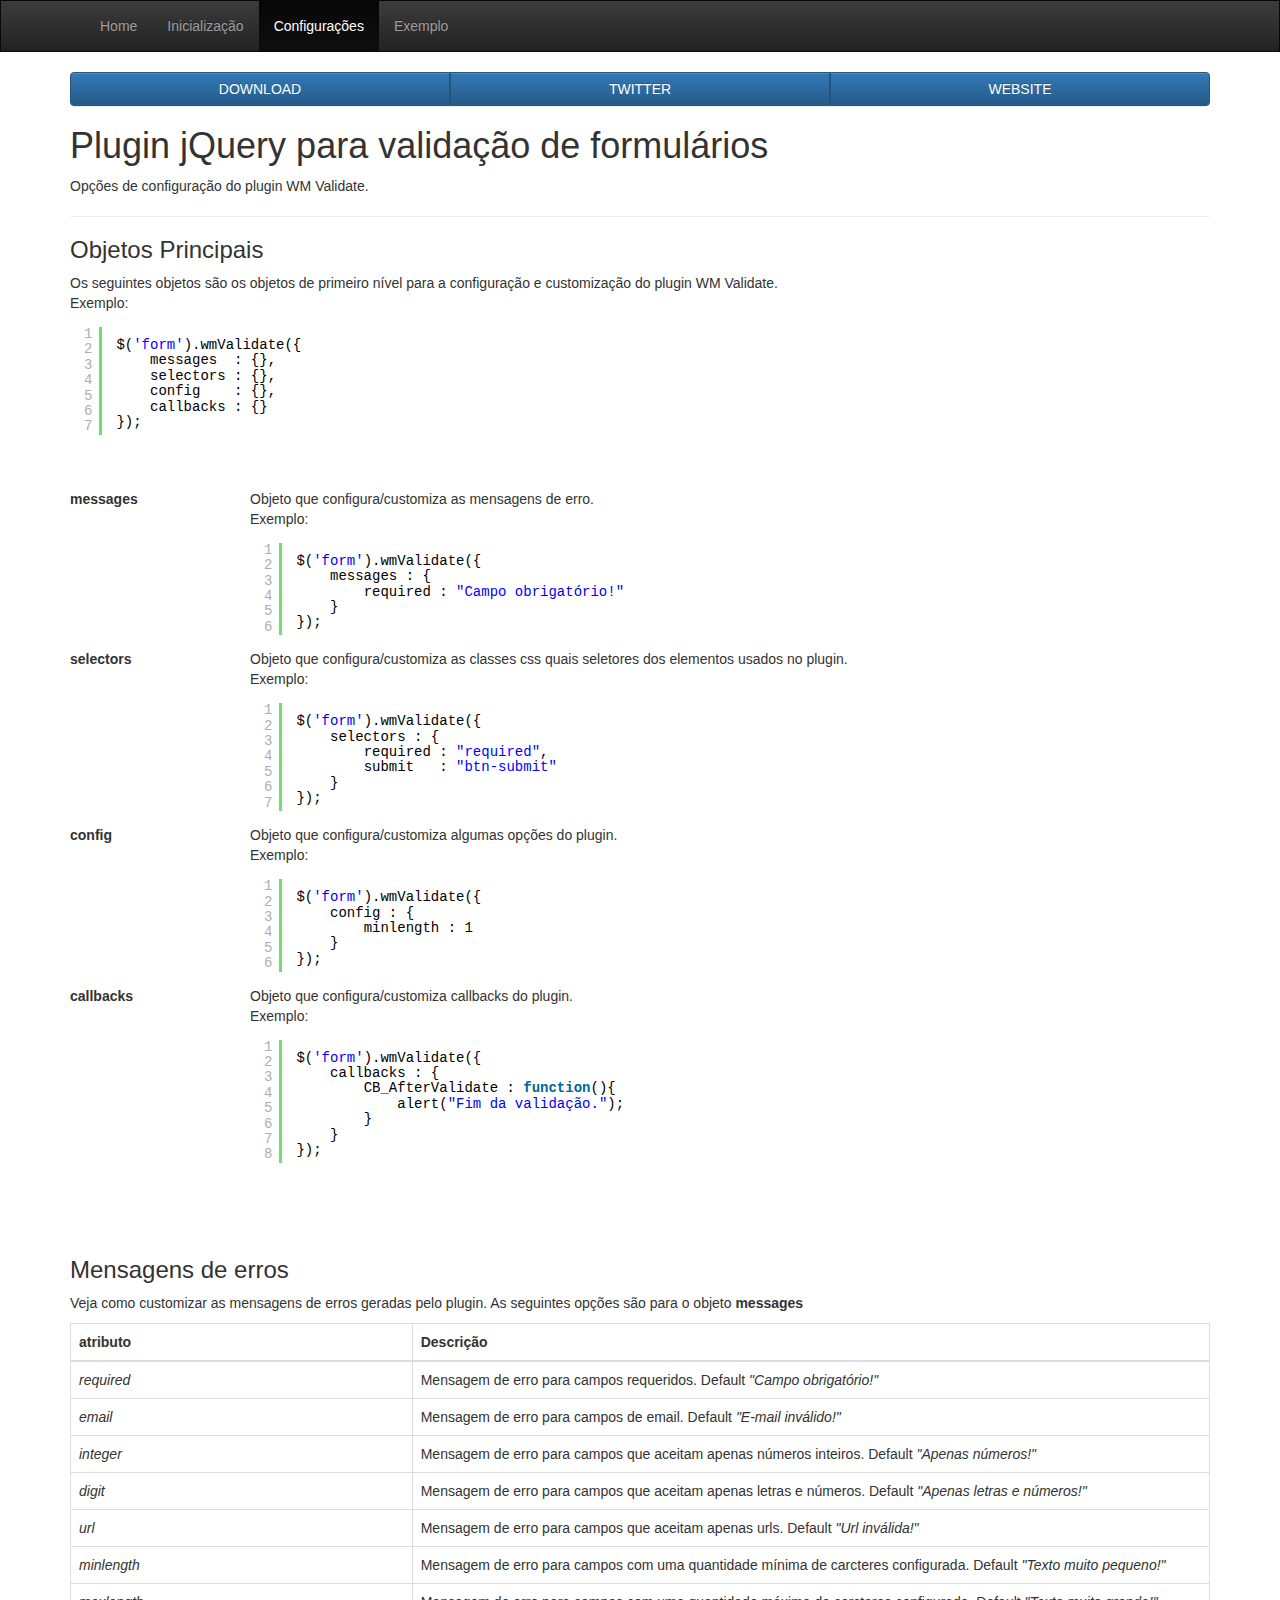
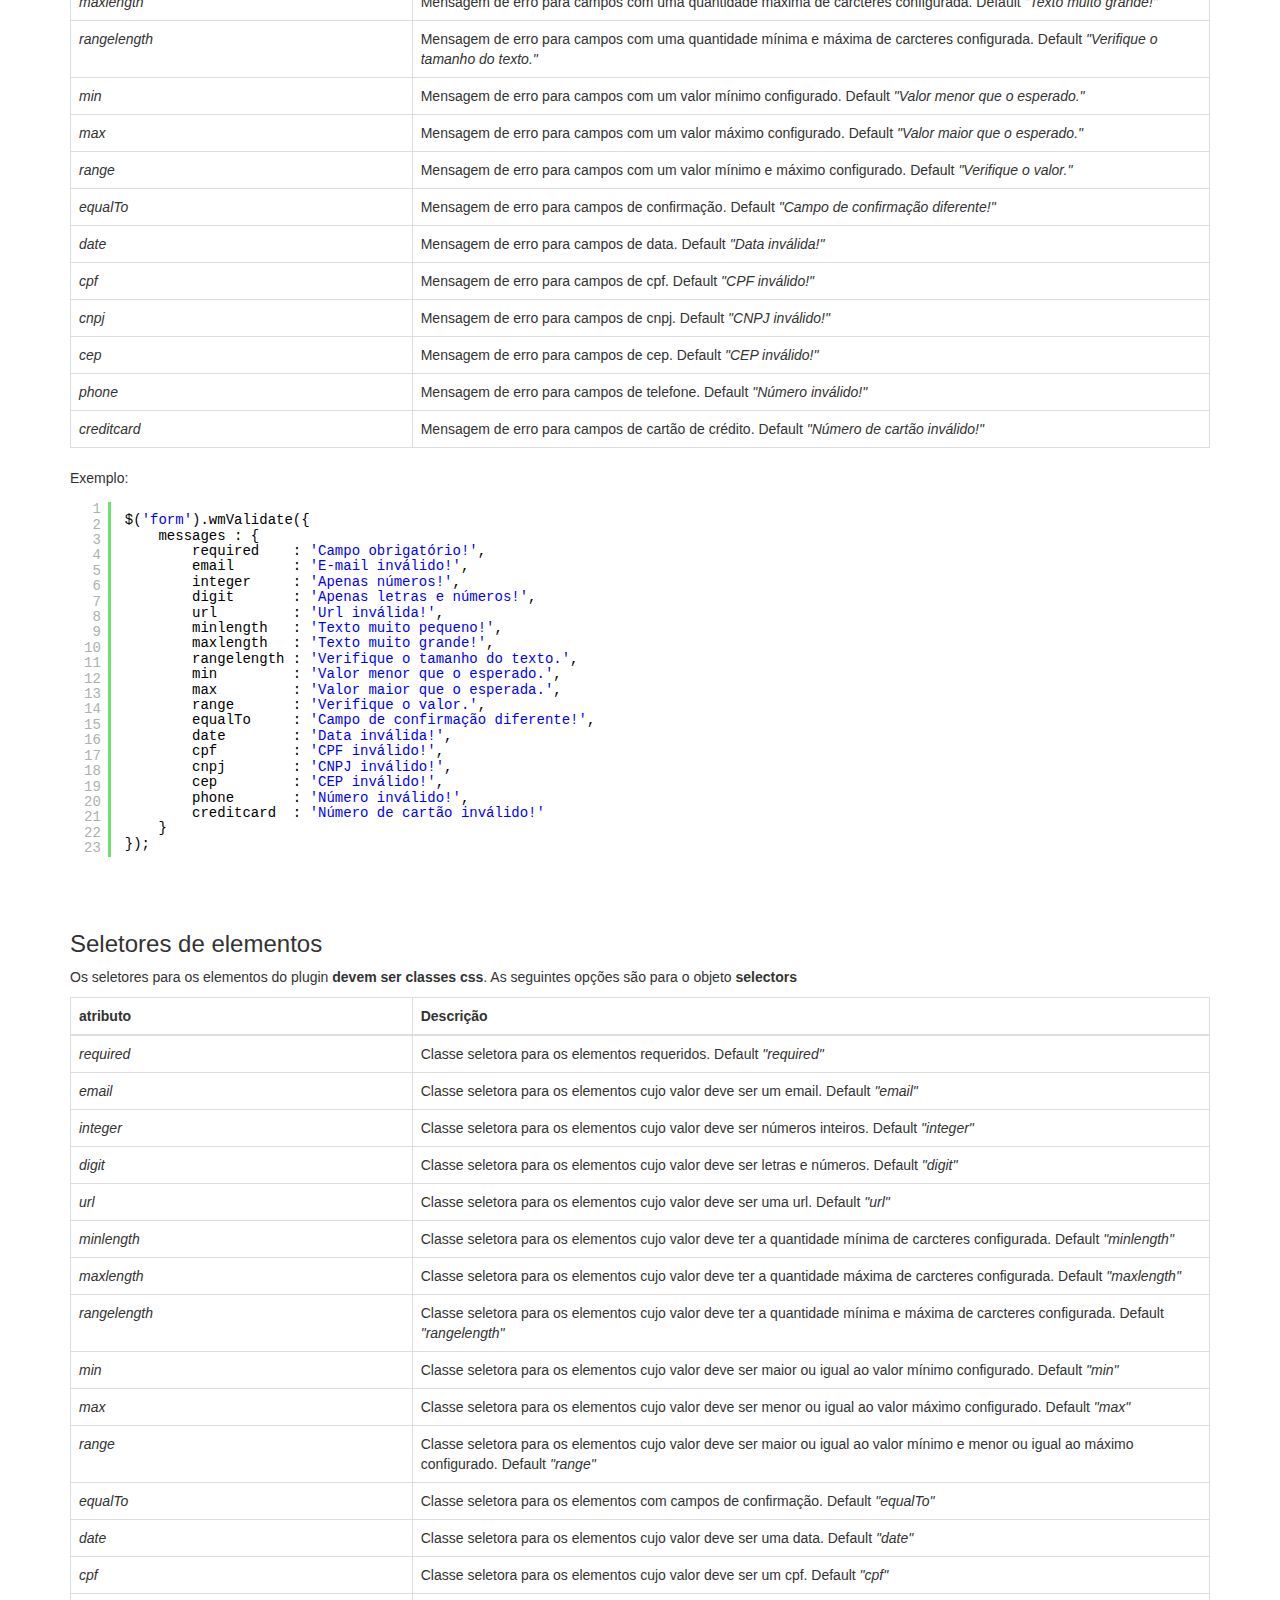
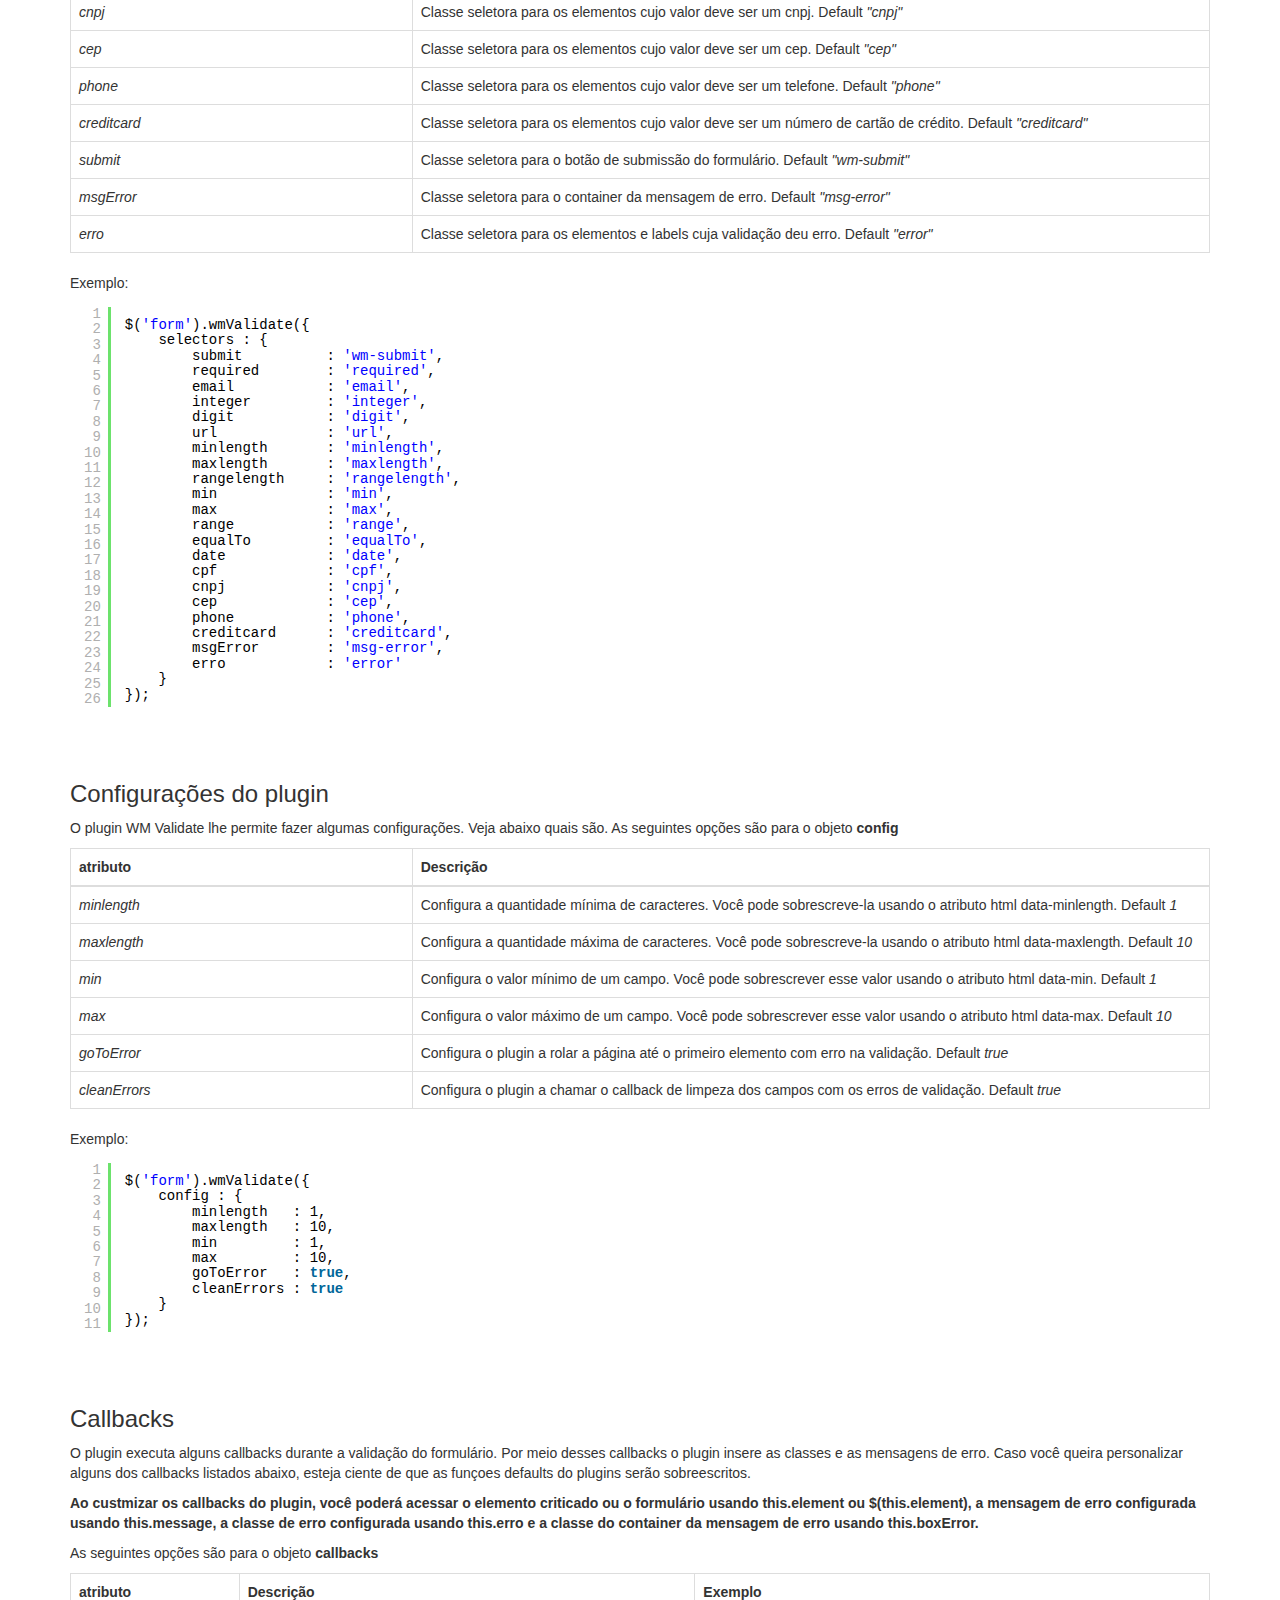
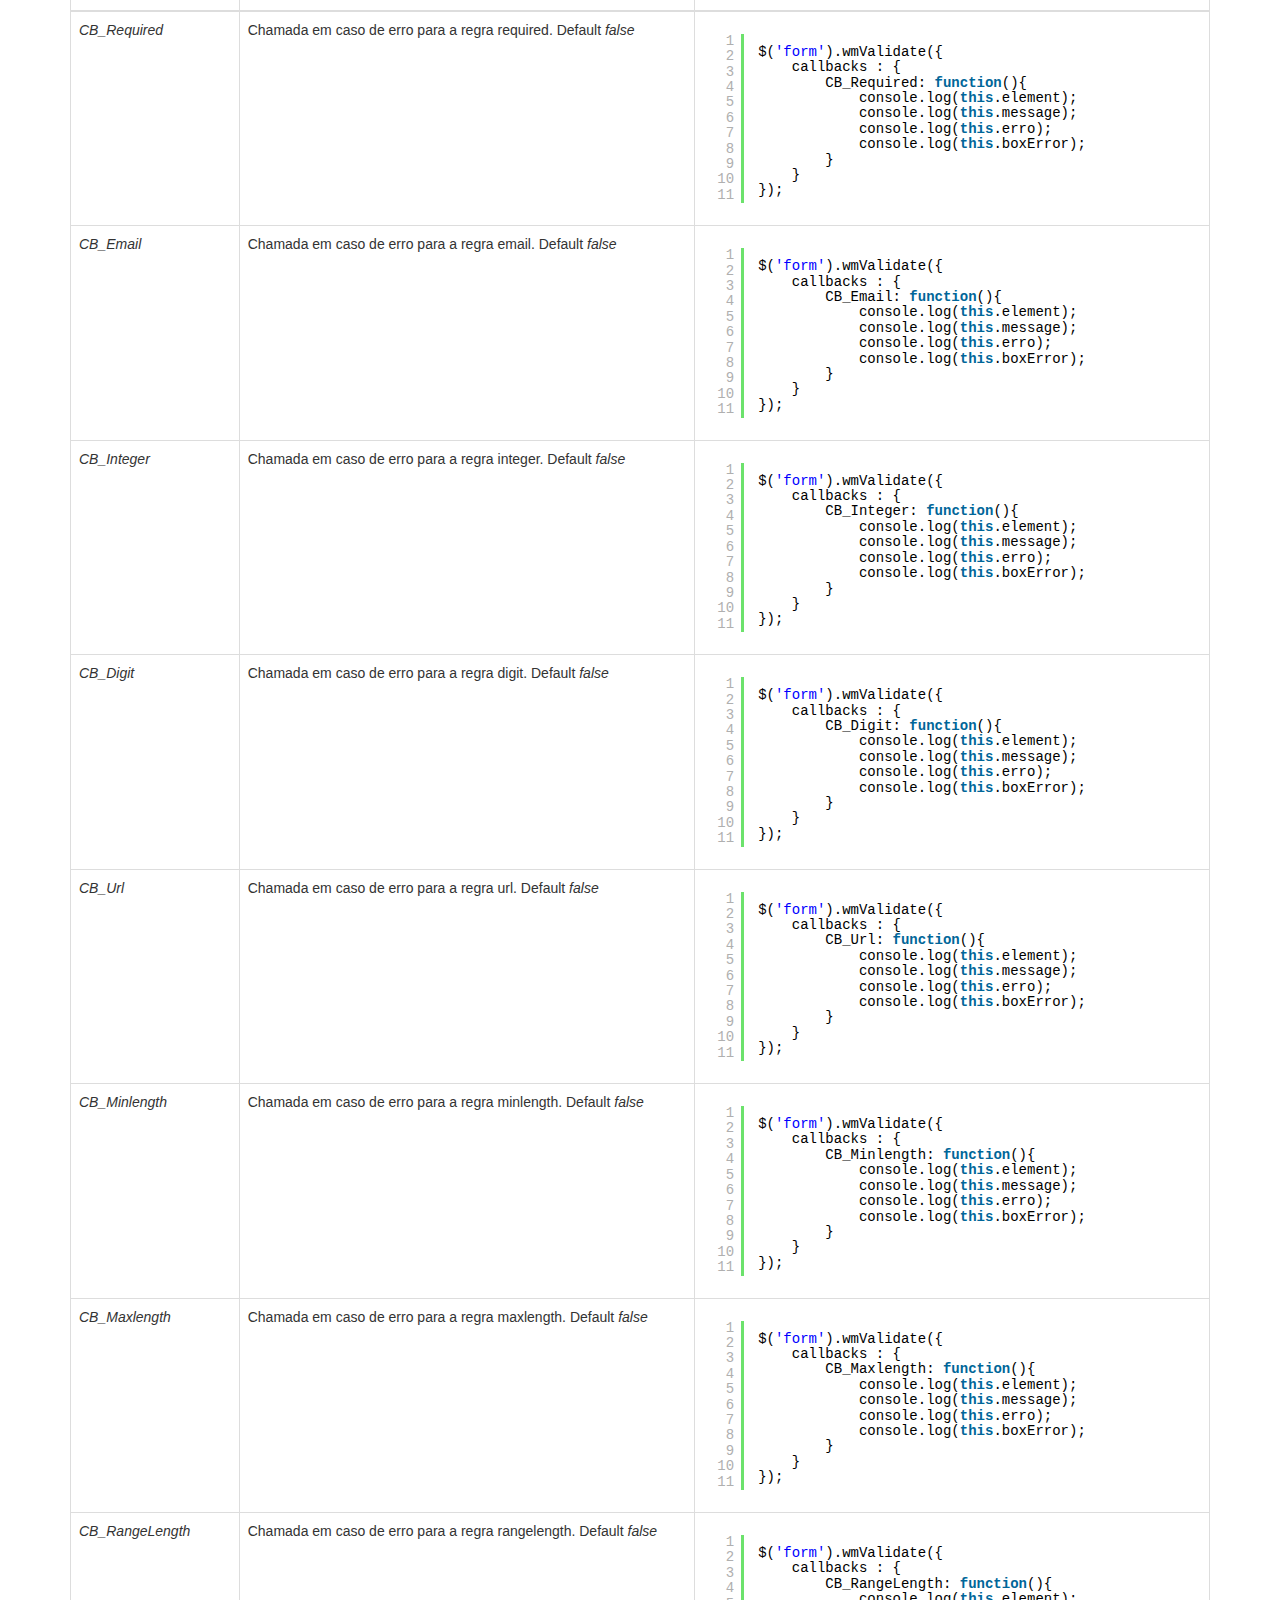
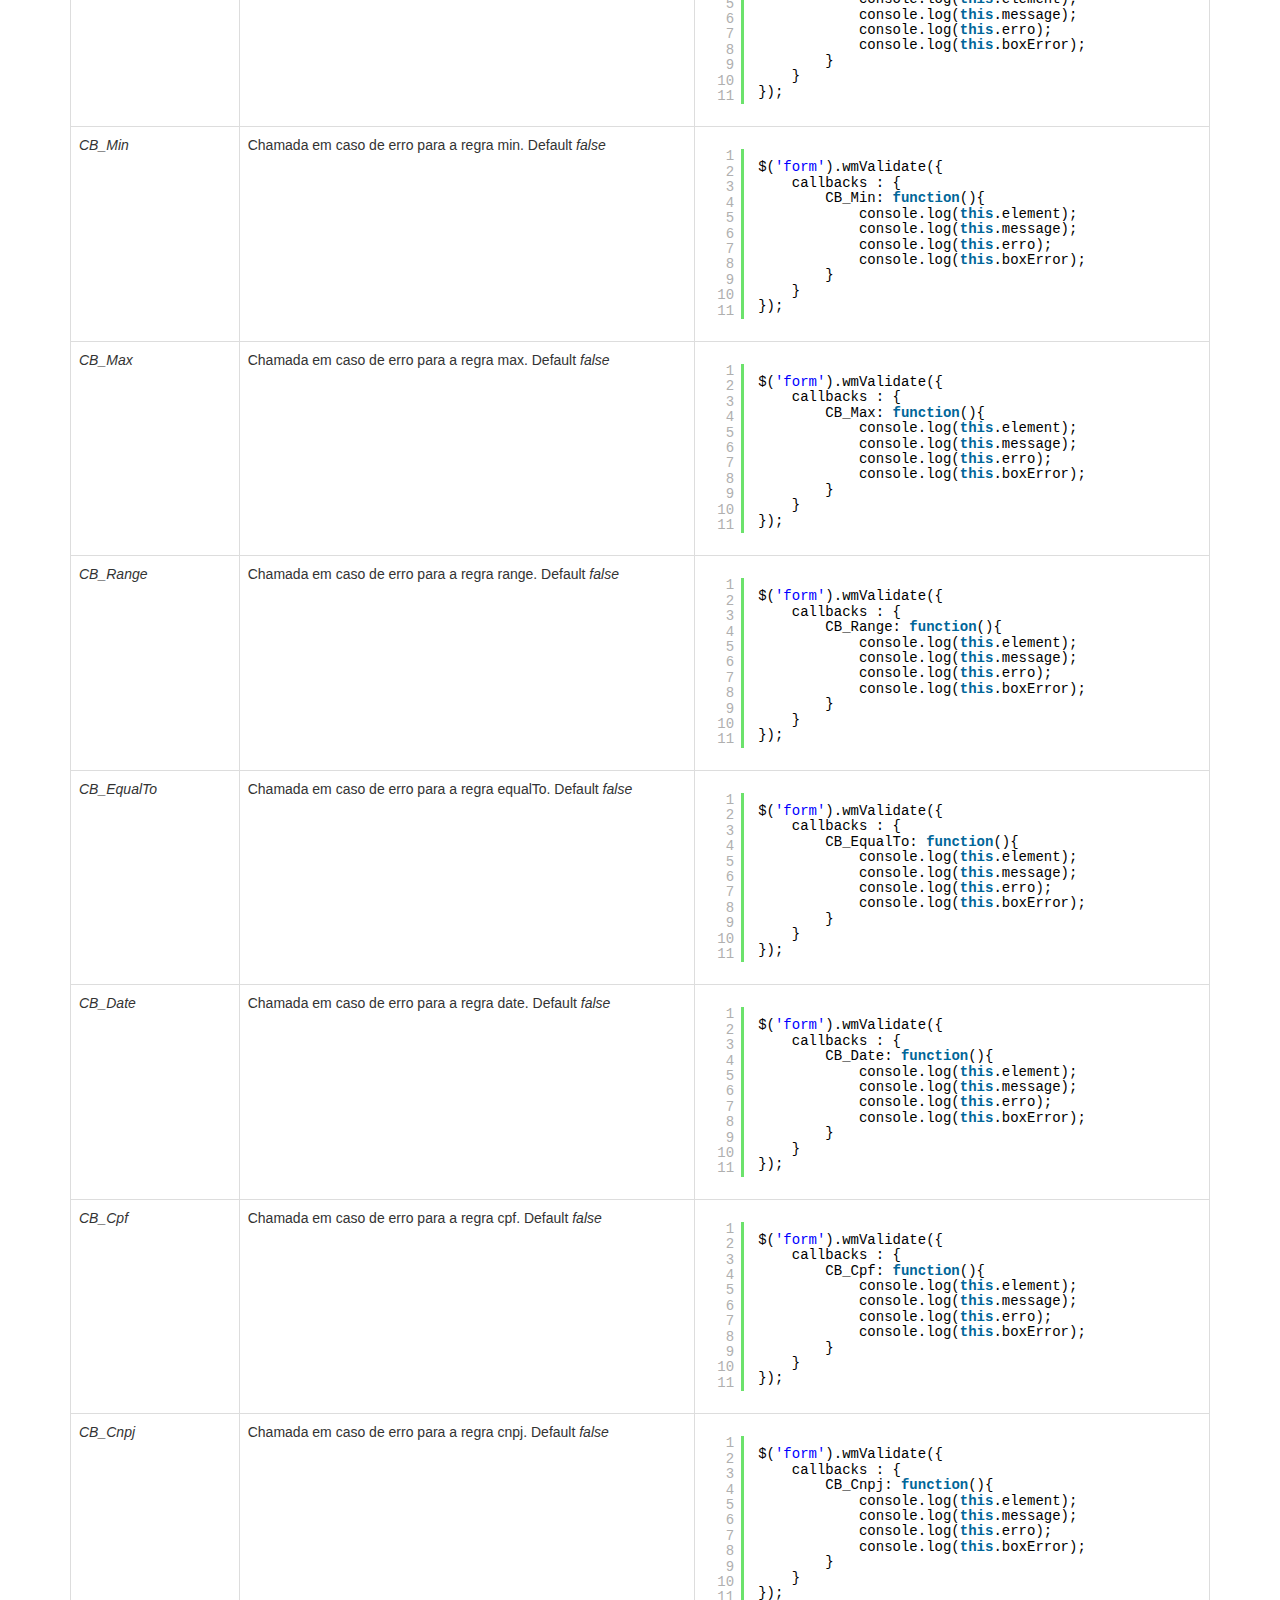
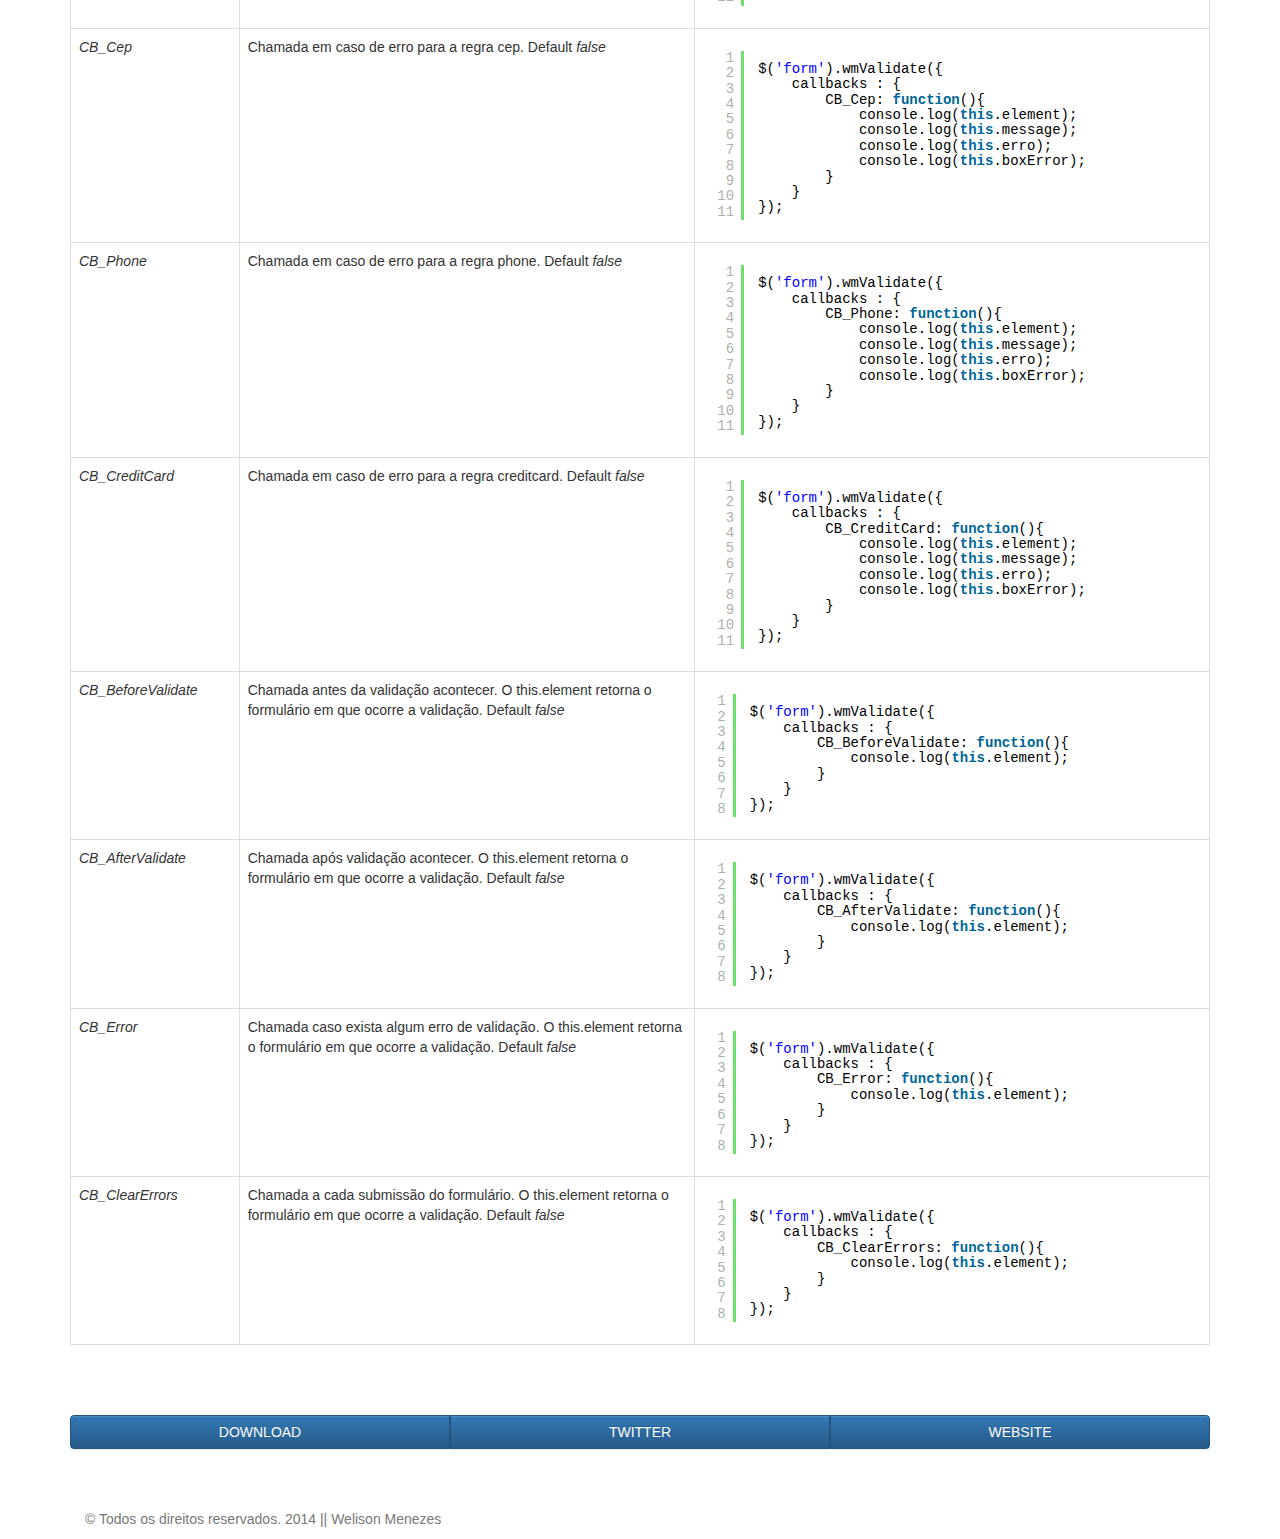
==== commit 1333c132: "add atributo this.boxError" ====
--- a/config.html
+++ b/config.html
@@ -769,7 +769,7 @@
 
 						<p>
 							<strong>
-								Ao custmizar os callbacks do plugin, você poderá acessar o elemento criticado ou o formulário usando this.element ou $(this.element), a mensagem de erro configurada usando this.message e a classe de erro configurada usando this.erro.
+								Ao custmizar os callbacks do plugin, você poderá acessar o elemento criticado ou o formulário usando this.element ou $(this.element), a mensagem de erro configurada usando this.message, a classe de erro configurada usando this.erro e a classe do container da mensagem de erro usando this.boxError.
 							</strong>
 						</p>
 
@@ -809,6 +809,7 @@
 									                    console.log(this.element);
 									                    console.log(this.message);
 									                    console.log(this.erro);
+									                    console.log(this.boxError);
 									                }
 												}
 											});
@@ -833,6 +834,7 @@
 									                    console.log(this.element);
 									                    console.log(this.message);
 									                    console.log(this.erro);
+									                    console.log(this.boxError);
 									                }
 												}
 											});
@@ -857,6 +859,7 @@
 									                    console.log(this.element);
 									                    console.log(this.message);
 									                    console.log(this.erro);
+									                    console.log(this.boxError);
 									                }
 												}
 											});
@@ -881,6 +884,7 @@
 									                    console.log(this.element);
 									                    console.log(this.message);
 									                    console.log(this.erro);
+									                    console.log(this.boxError);
 									                }
 												}
 											});
@@ -905,6 +909,7 @@
 									                    console.log(this.element);
 									                    console.log(this.message);
 									                    console.log(this.erro);
+									                    console.log(this.boxError);
 									                }
 												}
 											});
@@ -929,6 +934,7 @@
 									                    console.log(this.element);
 									                    console.log(this.message);
 									                    console.log(this.erro);
+									                    console.log(this.boxError);
 									                }
 												}
 											});
@@ -953,6 +959,7 @@
 									                    console.log(this.element);
 									                    console.log(this.message);
 									                    console.log(this.erro);
+									                    console.log(this.boxError);
 									                }
 												}
 											});
@@ -977,6 +984,7 @@
 									                    console.log(this.element);
 									                    console.log(this.message);
 									                    console.log(this.erro);
+									                    console.log(this.boxError);
 									                }
 												}
 											});
@@ -1001,6 +1009,7 @@
 									                    console.log(this.element);
 									                    console.log(this.message);
 									                    console.log(this.erro);
+									                    console.log(this.boxError);
 									                }
 												}
 											});
@@ -1025,6 +1034,7 @@
 									                    console.log(this.element);
 									                    console.log(this.message);
 									                    console.log(this.erro);
+									                    console.log(this.boxError);
 									                }
 												}
 											});
@@ -1049,6 +1059,7 @@
 									                    console.log(this.element);
 									                    console.log(this.message);
 									                    console.log(this.erro);
+									                    console.log(this.boxError);
 									                }
 												}
 											});
@@ -1073,6 +1084,7 @@
 									                    console.log(this.element);
 									                    console.log(this.message);
 									                    console.log(this.erro);
+									                    console.log(this.boxError);
 									                }
 												}
 											});
@@ -1097,6 +1109,7 @@
 									                    console.log(this.element);
 									                    console.log(this.message);
 									                    console.log(this.erro);
+									                    console.log(this.boxError);
 									                }
 												}
 											});
@@ -1121,6 +1134,7 @@
 									                    console.log(this.element);
 									                    console.log(this.message);
 									                    console.log(this.erro);
+									                    console.log(this.boxError);
 									                }
 												}
 											});
@@ -1145,6 +1159,7 @@
 									                    console.log(this.element);
 									                    console.log(this.message);
 									                    console.log(this.erro);
+									                    console.log(this.boxError);
 									                }
 												}
 											});
@@ -1169,6 +1184,7 @@
 									                    console.log(this.element);
 									                    console.log(this.message);
 									                    console.log(this.erro);
+									                    console.log(this.boxError);
 									                }
 												}
 											});
@@ -1193,6 +1209,7 @@
 									                    console.log(this.element);
 									                    console.log(this.message);
 									                    console.log(this.erro);
+									                    console.log(this.boxError);
 									                }
 												}
 											});
@@ -1217,6 +1234,7 @@
 									                    console.log(this.element);
 									                    console.log(this.message);
 									                    console.log(this.erro);
+									                    console.log(this.boxError);
 									                }
 												}
 											});
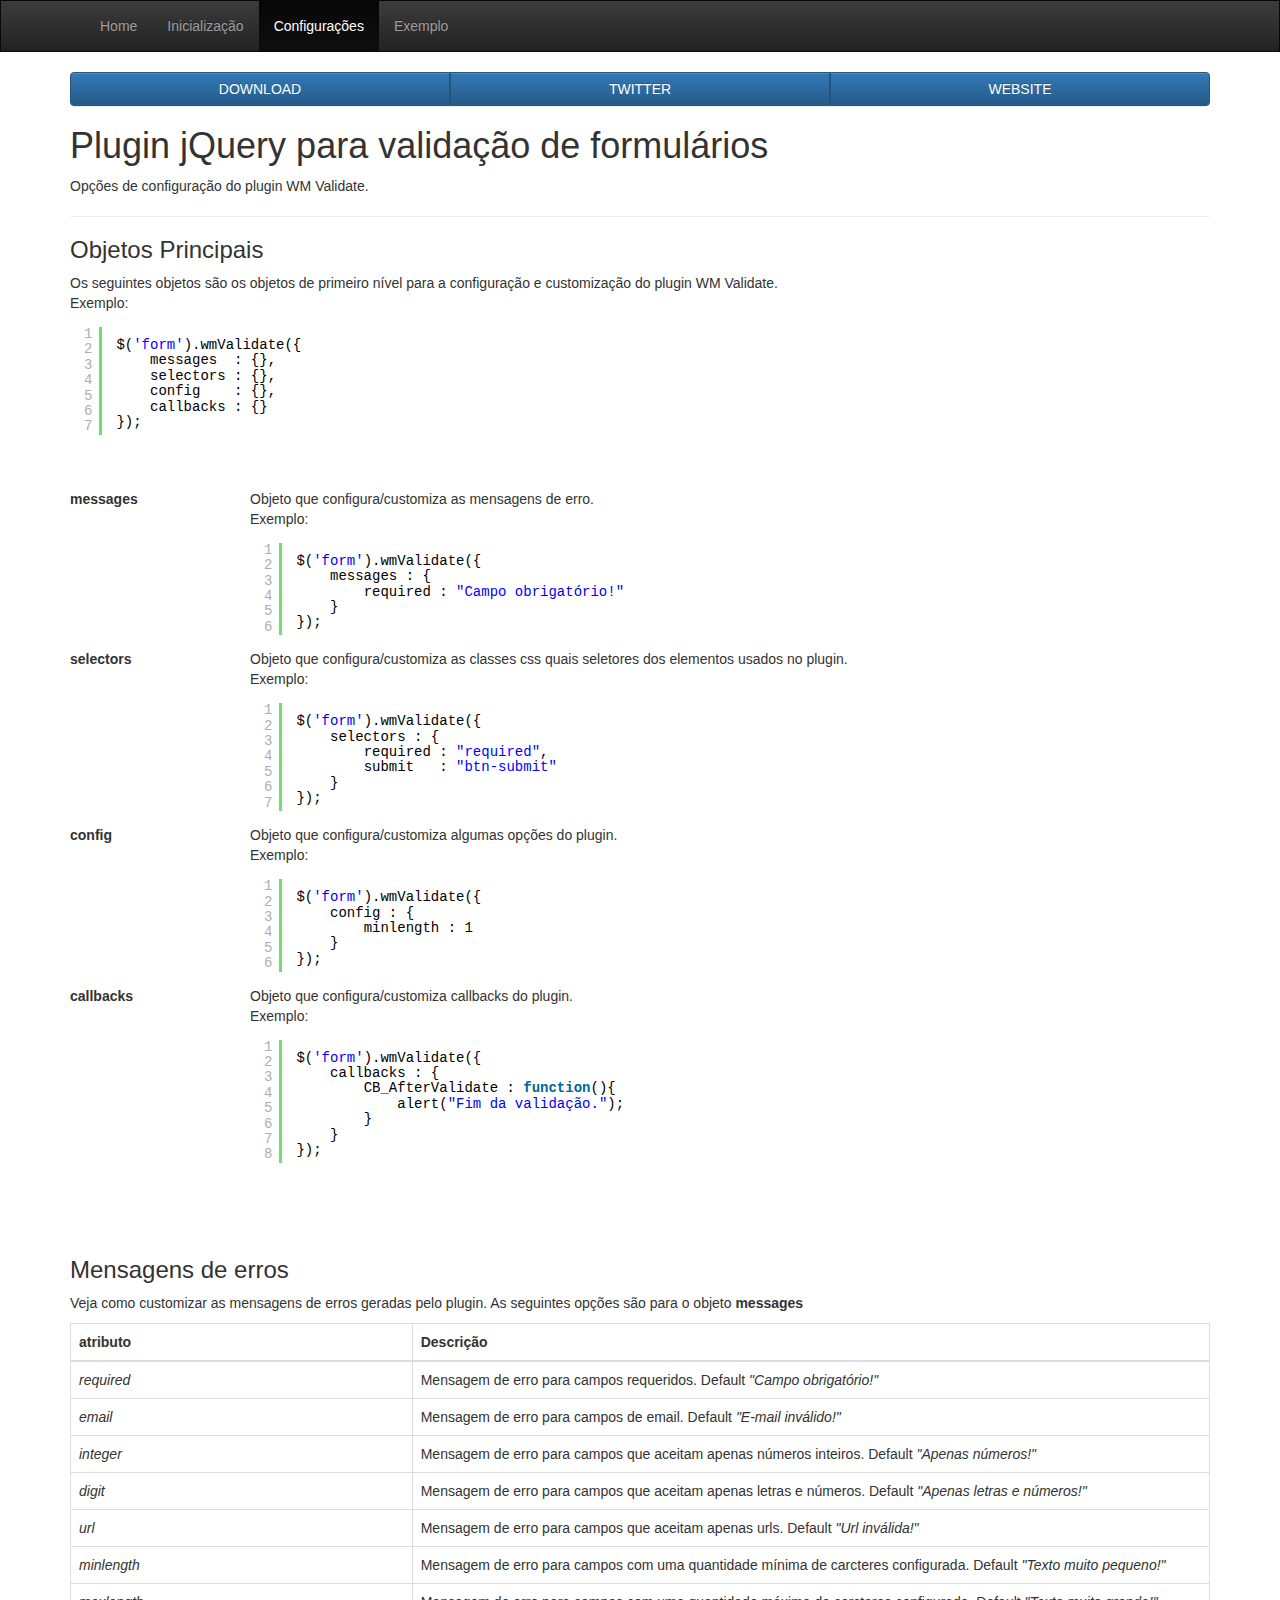
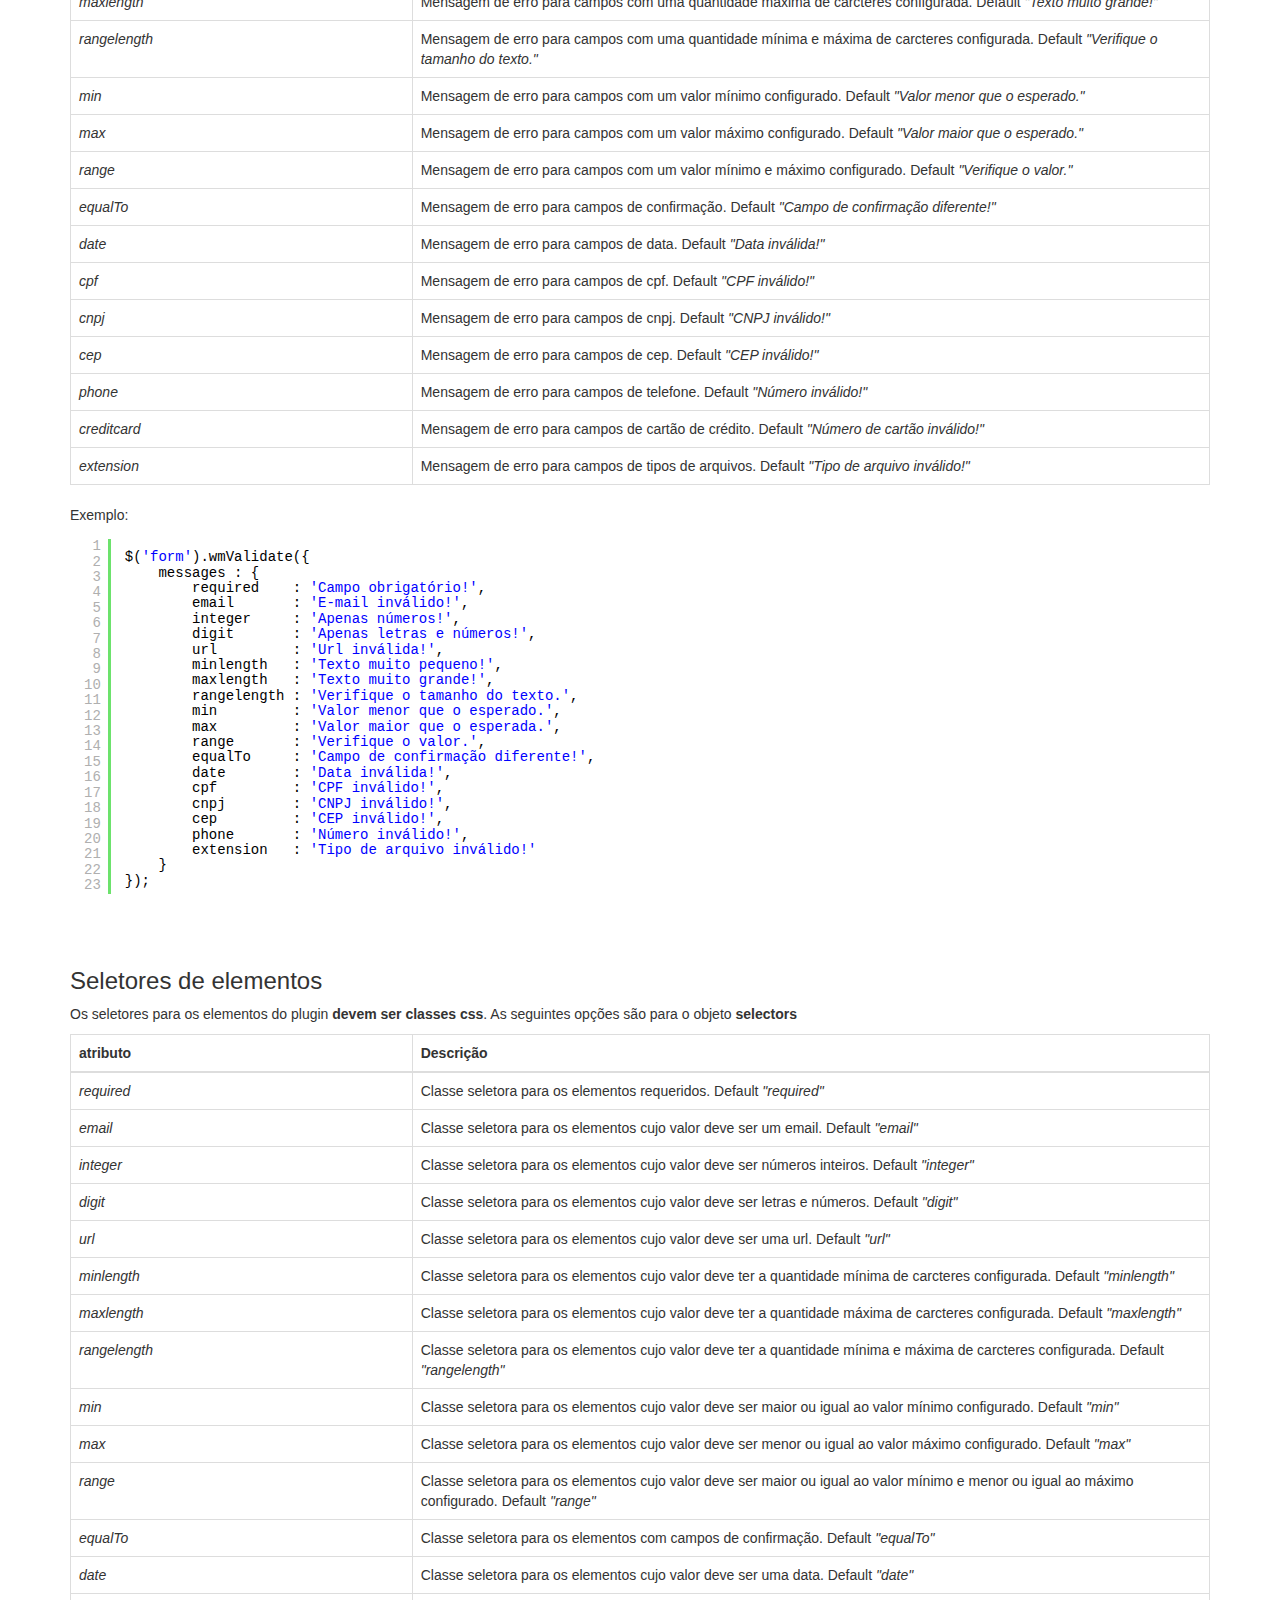
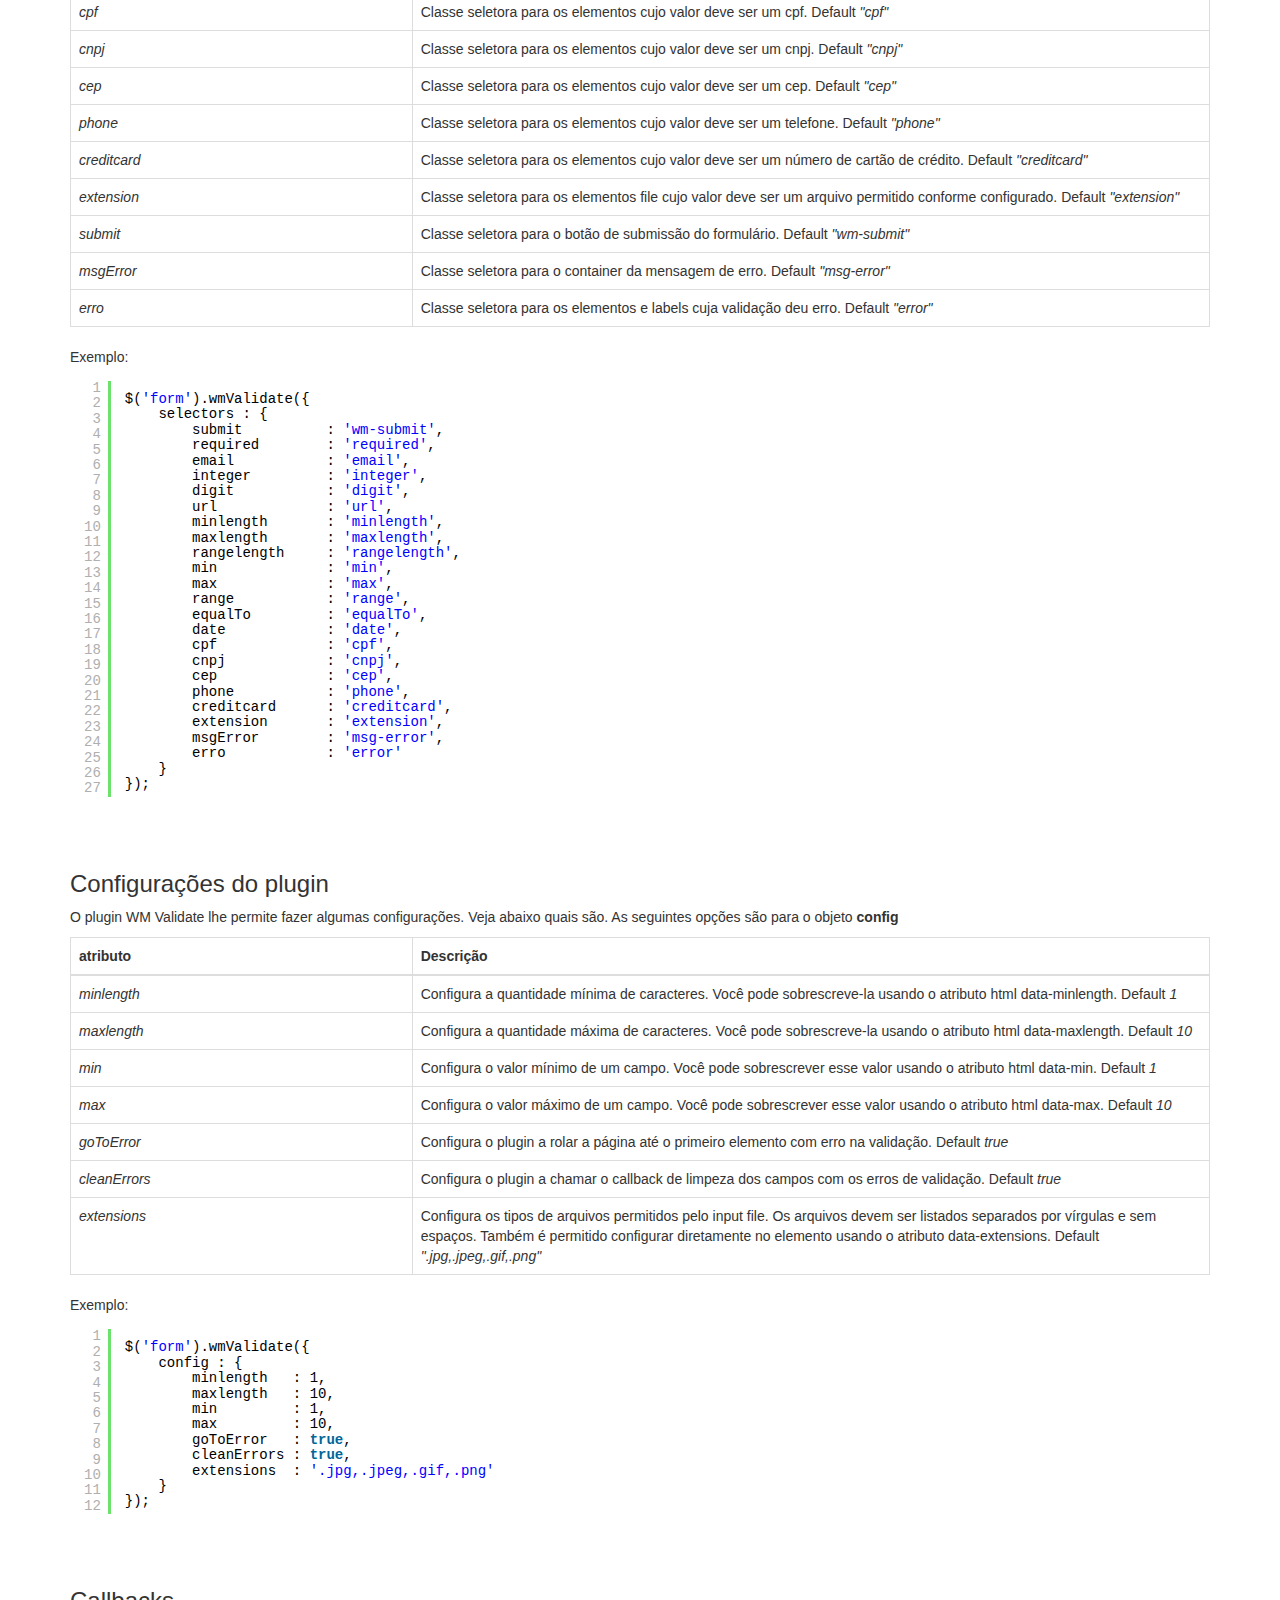
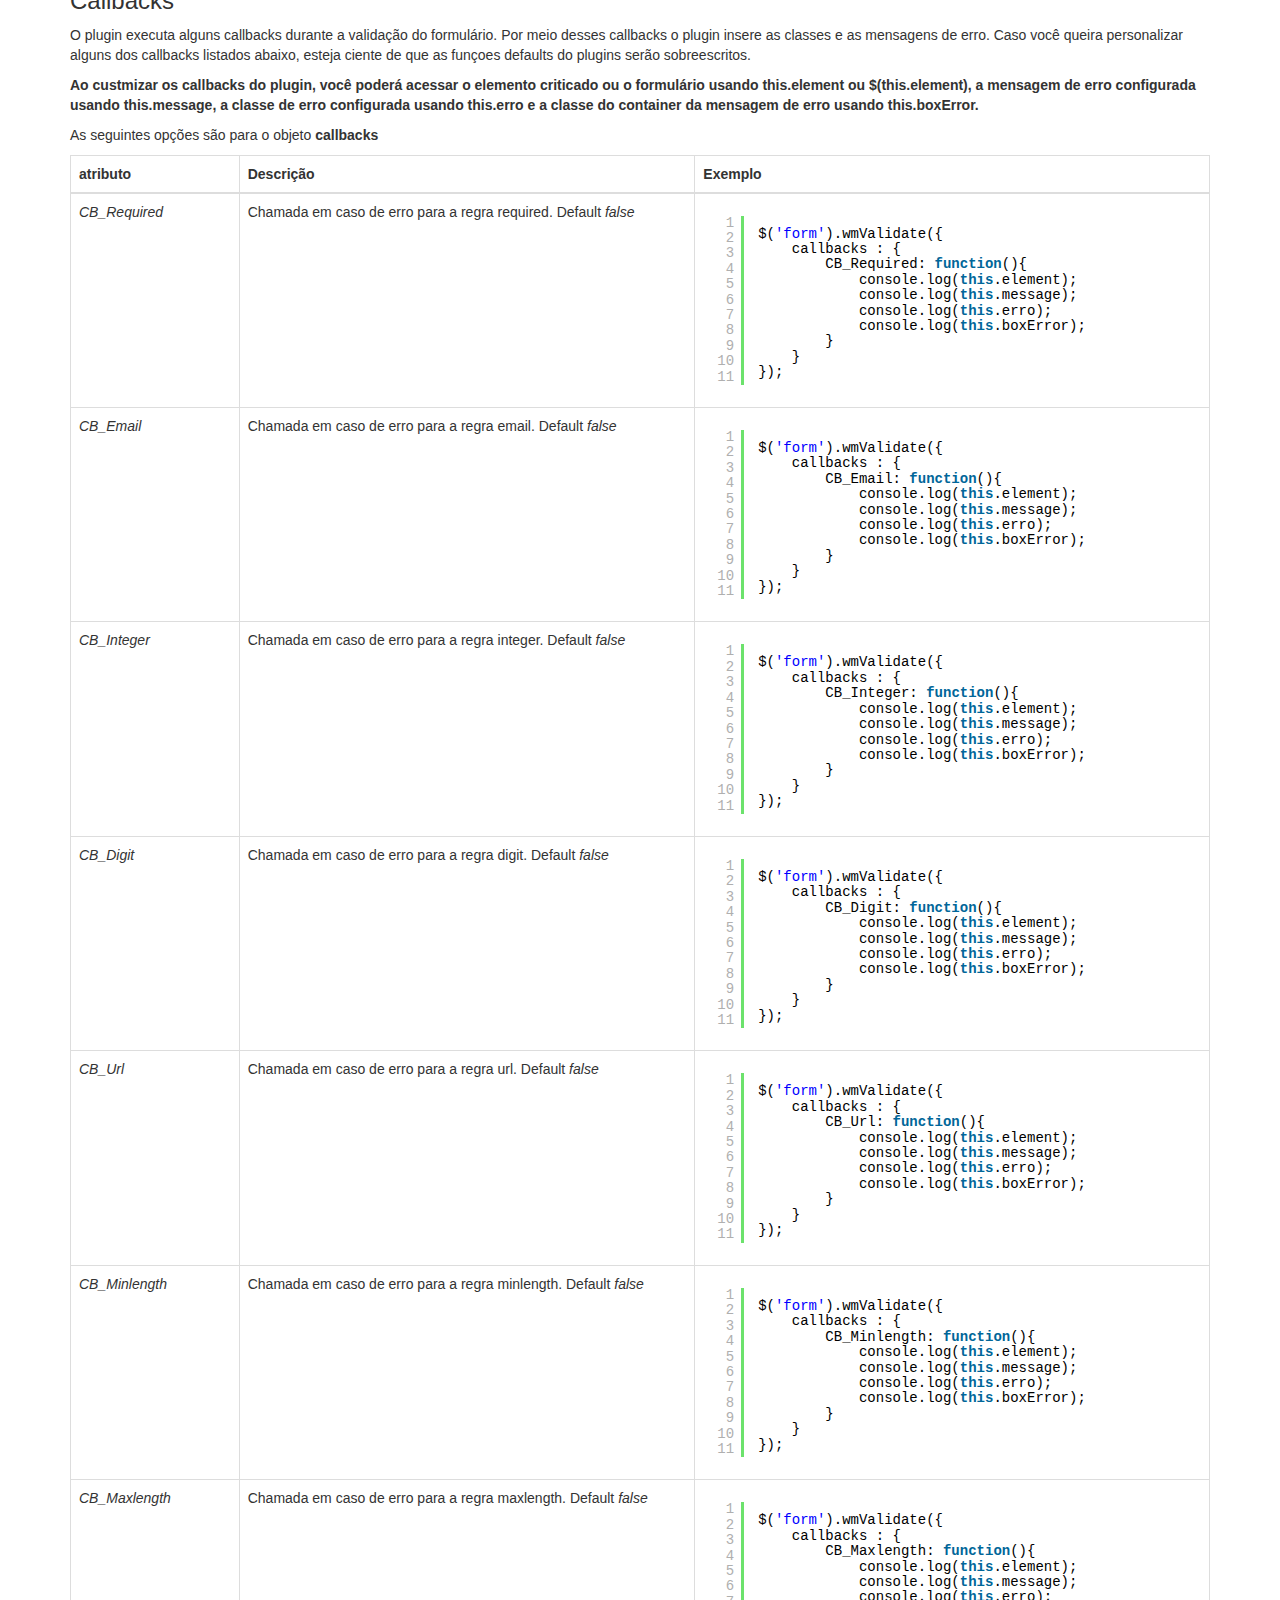
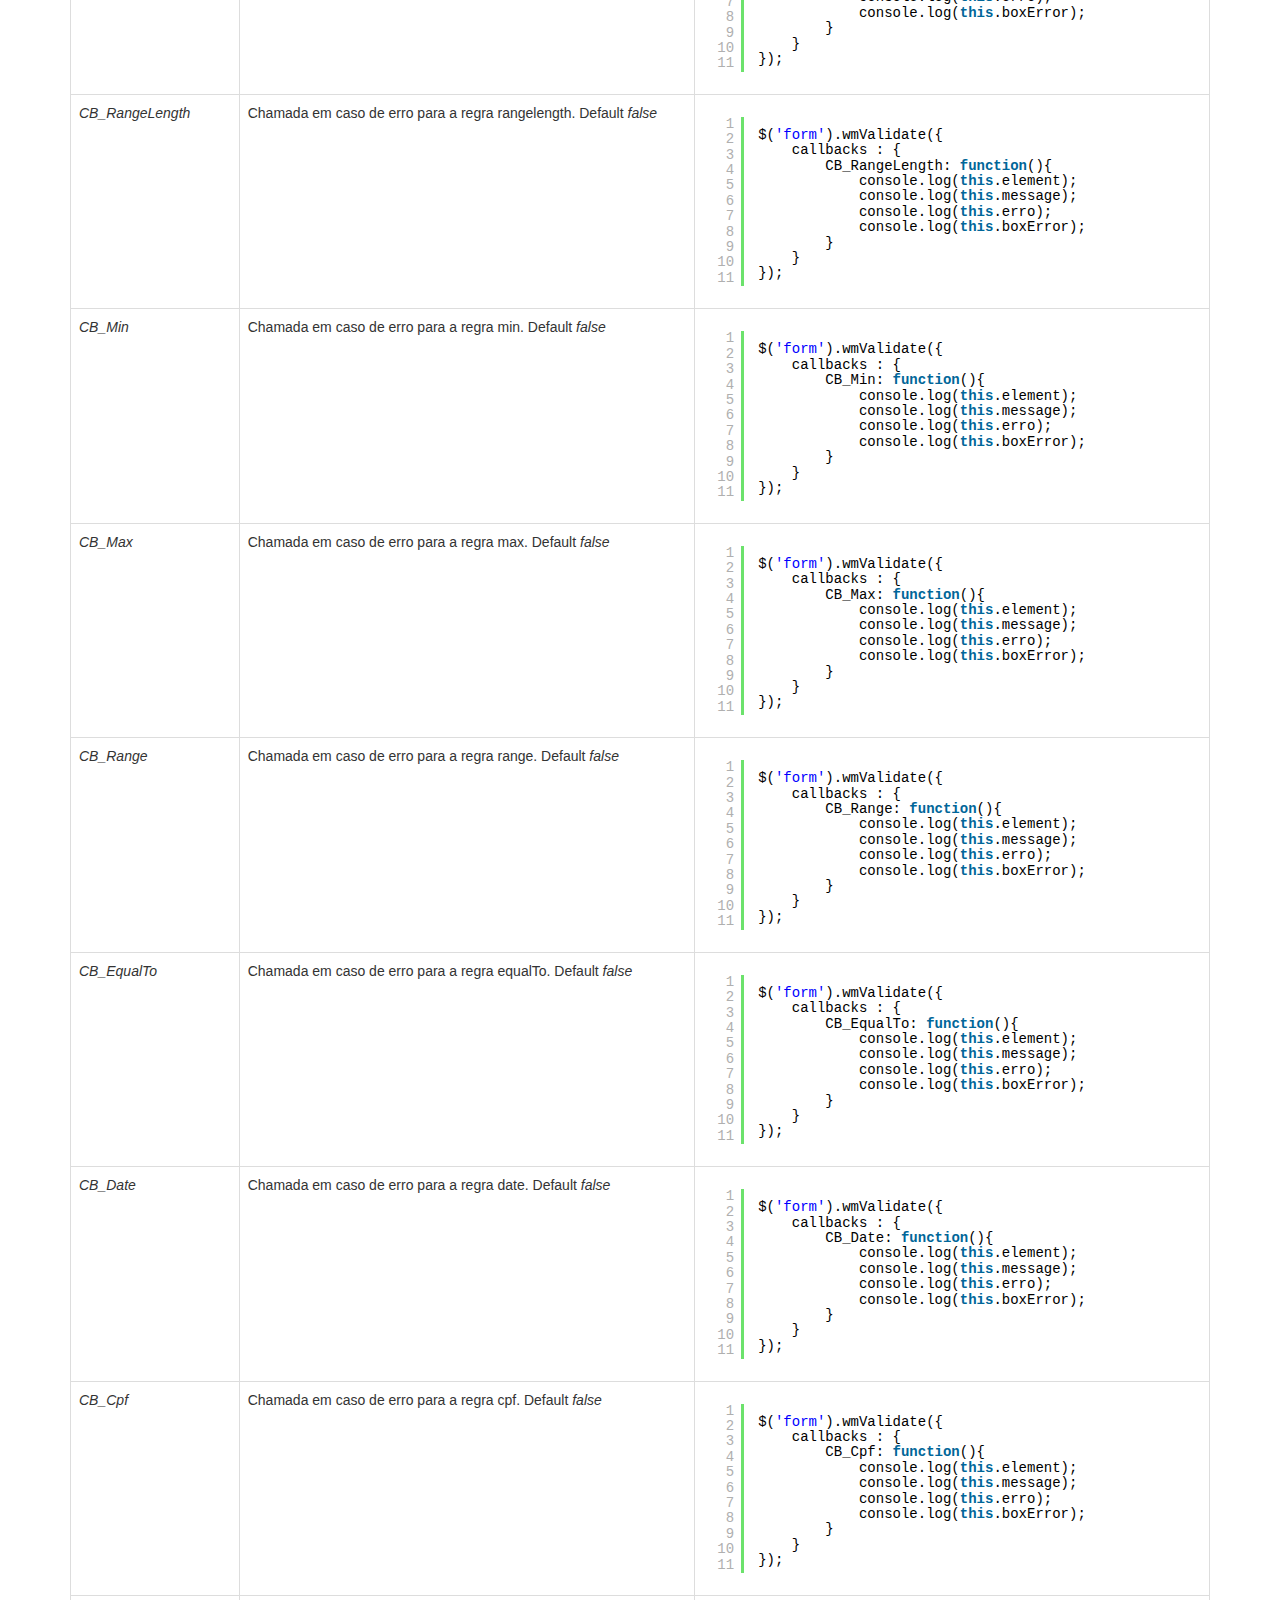
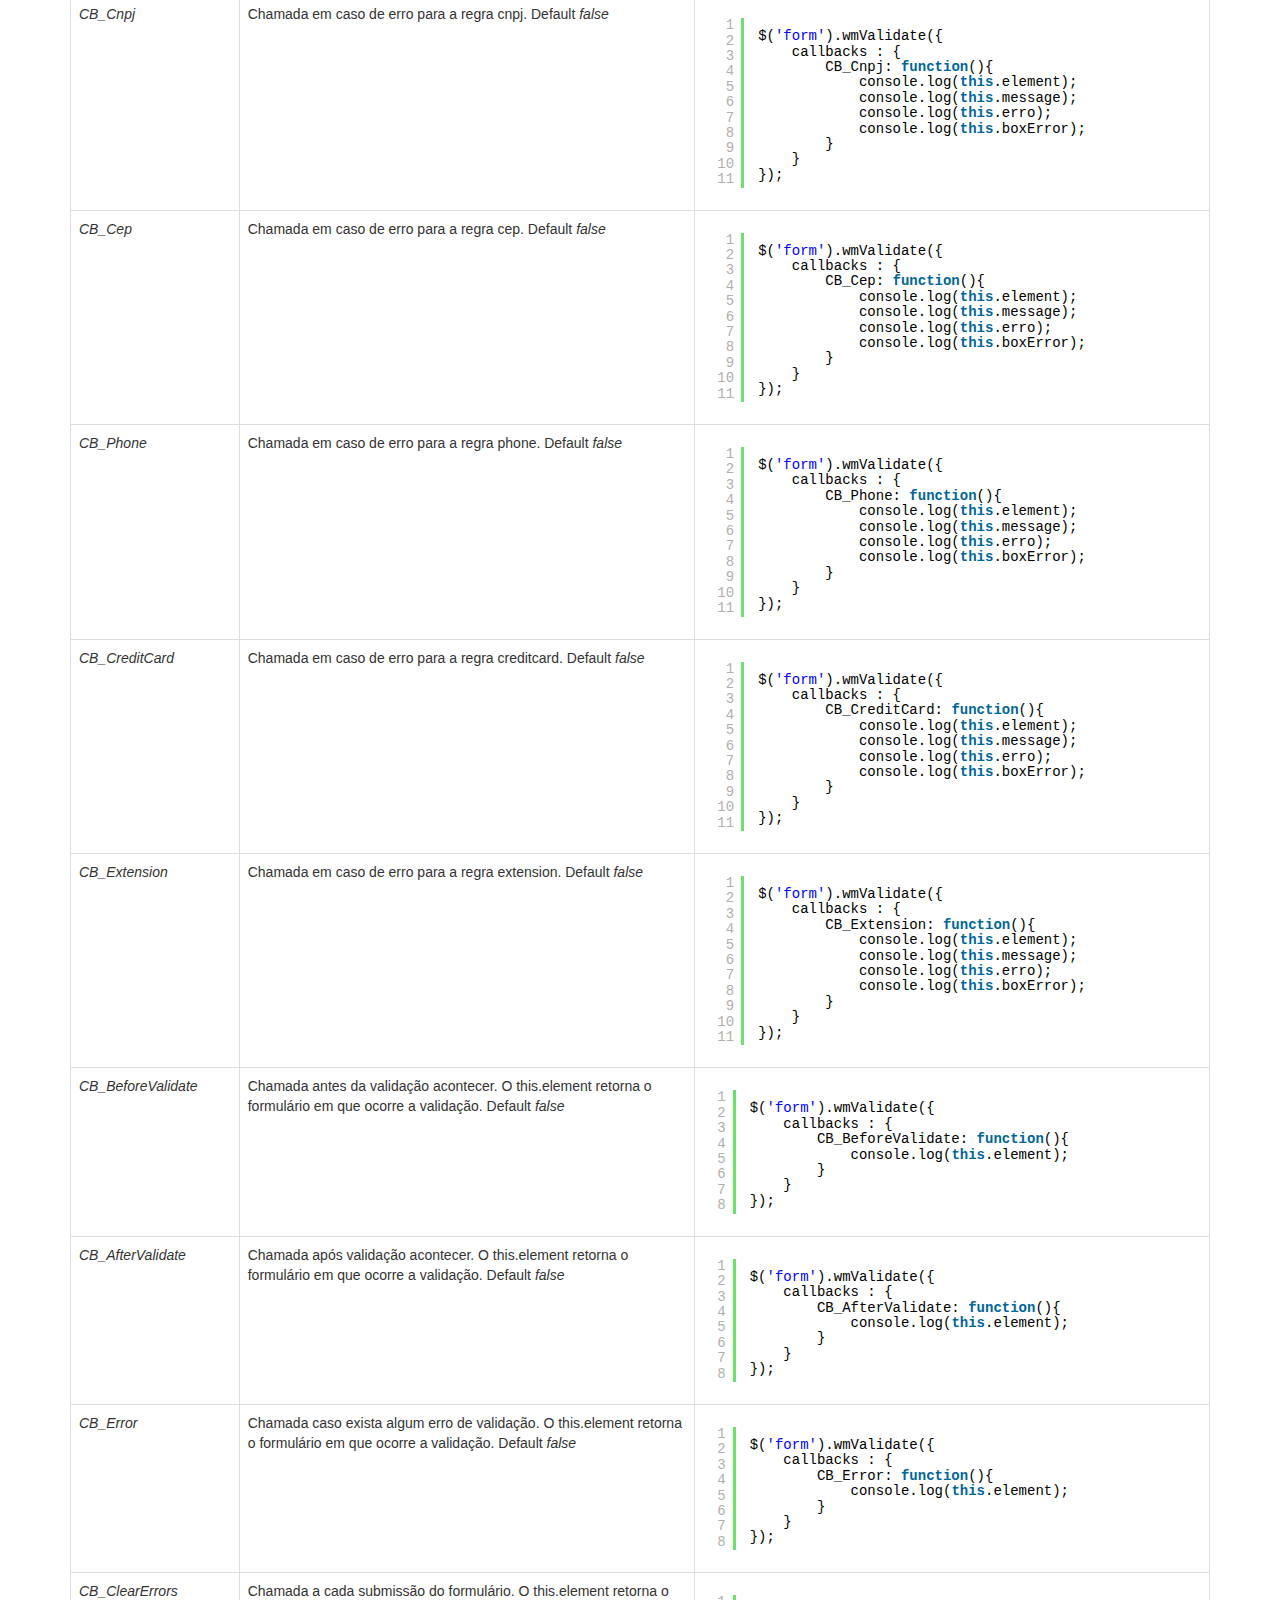
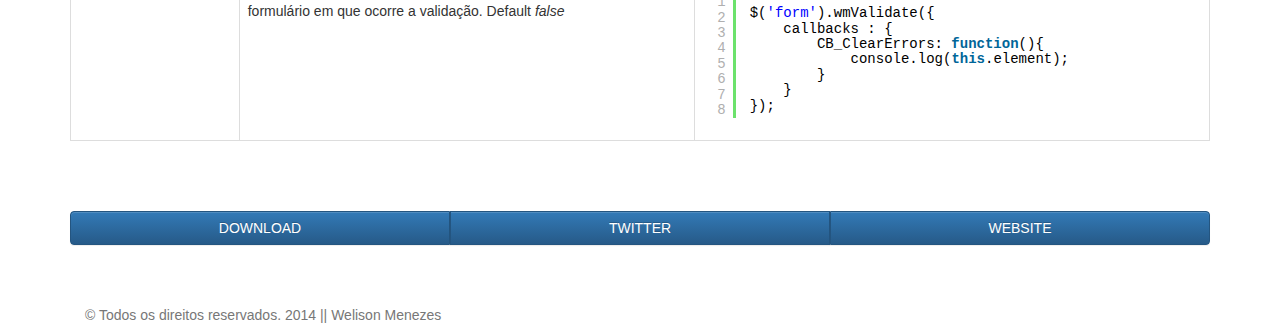
==== commit ce892026: "adicionando regra para tipos de arquivos" ====
--- a/config.html
+++ b/config.html
@@ -347,6 +347,17 @@
 										</em>
 									</td>
 								</tr>
+								<tr>
+									<td>
+										<em>extension</em>
+									</td>
+									<td style="width:45%;">
+										Mensagem de erro para campos de tipos de arquivos. Default 
+										<em>
+											"Tipo de arquivo inválido!"
+										</em>
+									</td>
+								</tr>
 							</tbody>
 						</table>
 
@@ -372,7 +383,7 @@
 				                    cnpj        : 'CNPJ inválido!',
 				                    cep         : 'CEP inválido!',
 				                    phone       : 'Número inválido!',
-				                    creditcard  : 'Número de cartão inválido!'
+				                    extension   : 'Tipo de arquivo inválido!'
 				                }
 							});
 						</pre><br><br>
@@ -590,6 +601,17 @@
 										Classe seletora para os elementos cujo valor deve ser um número de cartão de crédito. Default 
 										<em>
 											"creditcard"
+										</em>
+									</td>
+								</tr>
+								<tr>
+									<td>
+										<em>extension</em>
+									</td>
+									<td style="width:45%;">
+										Classe seletora para os elementos file cujo valor deve ser um arquivo permitido conforme configurado. Default 
+										<em>
+											"extension"
 										</em>
 									</td>
 								</tr>
@@ -653,6 +675,7 @@
 				                    cep             : 'cep',
 				                    phone           : 'phone',
 				                    creditcard      : 'creditcard',
+				                    extension       : 'extension',
 				                    msgError        : 'msg-error',
 				                    erro            : 'error'
 				                }
@@ -740,6 +763,17 @@
 										Configura o plugin a chamar o callback de limpeza dos campos com os erros de validação. Default 
 										<em>
 											true
+										</em>
+									</td>
+								</tr>
+								<tr>
+									<td>
+										<em>extensions</em>
+									</td>
+									<td style="width:70%;">
+										Configura os tipos de arquivos permitidos pelo input file. Os arquivos devem ser listados separados por vírgulas e sem espaços. Também é permitido configurar diretamente no elemento usando o atributo data-extensions. Default 
+										<em>
+											".jpg,.jpeg,.gif,.png"
 										</em>
 									</td>
 								</tr>
@@ -756,7 +790,8 @@
 				                    min         : 1,
 				                    max         : 10,
 				                    goToError   : true,
-				                    cleanErrors : true
+				                    cleanErrors : true,
+				                    extensions  : '.jpg,.jpeg,.gif,.png'
 				                }
 							});
 						</pre><br><br>
@@ -1243,6 +1278,31 @@
 								</tr>
 								<tr>
 									<td>
+										<em>CB_Extension</em>
+									</td>
+									<td style="width:40%;">
+										Chamada em caso de erro para a regra extension. Default 
+										<em>
+											false
+										</em>
+									</td>
+									<td>
+										<pre class="brush: js;">
+											$('form').wmValidate({
+												callbacks : {
+													CB_Extension: function(){
+									                    console.log(this.element);
+									                    console.log(this.message);
+									                    console.log(this.erro);
+									                    console.log(this.boxError);
+									                }
+												}
+											});
+										</pre>
+									</td>
+								</tr>
+								<tr>
+									<td>
 										<em>CB_BeforeValidate</em>
 									</td>
 									<td style="width:40%;">
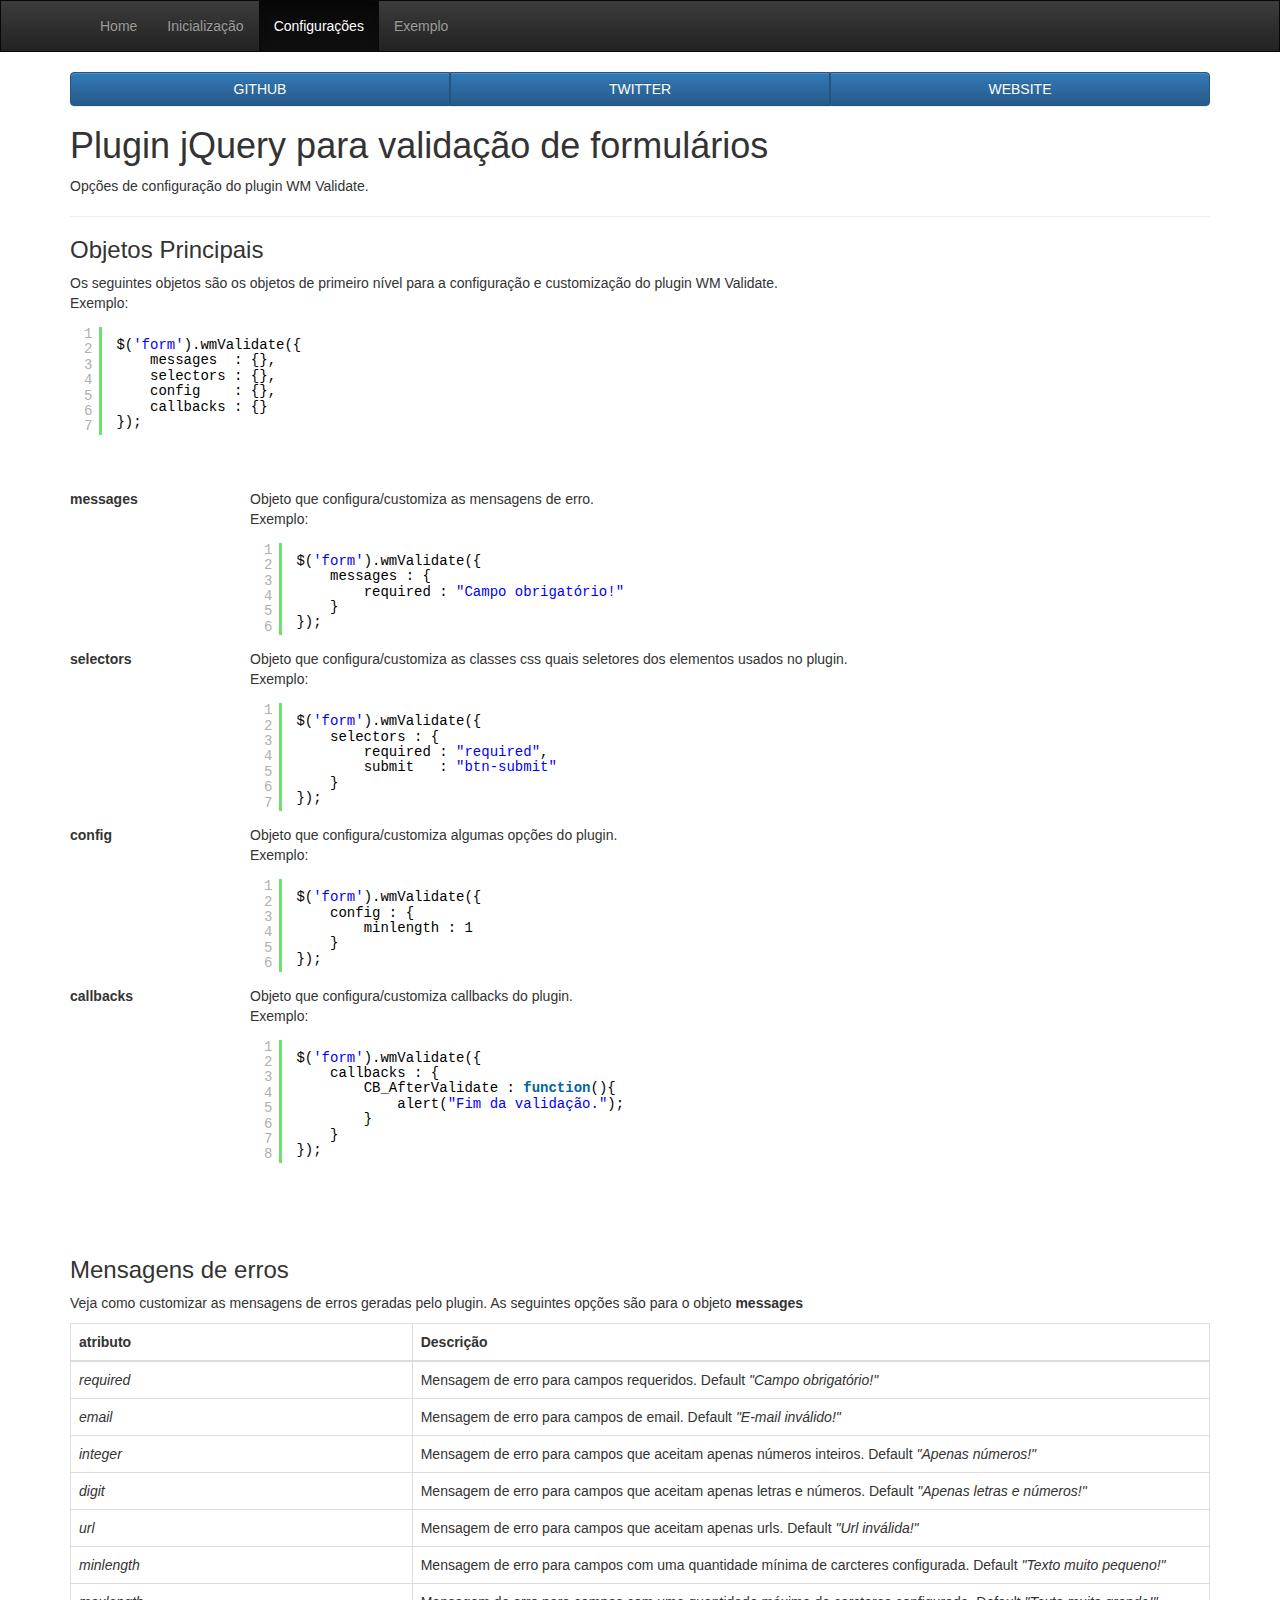
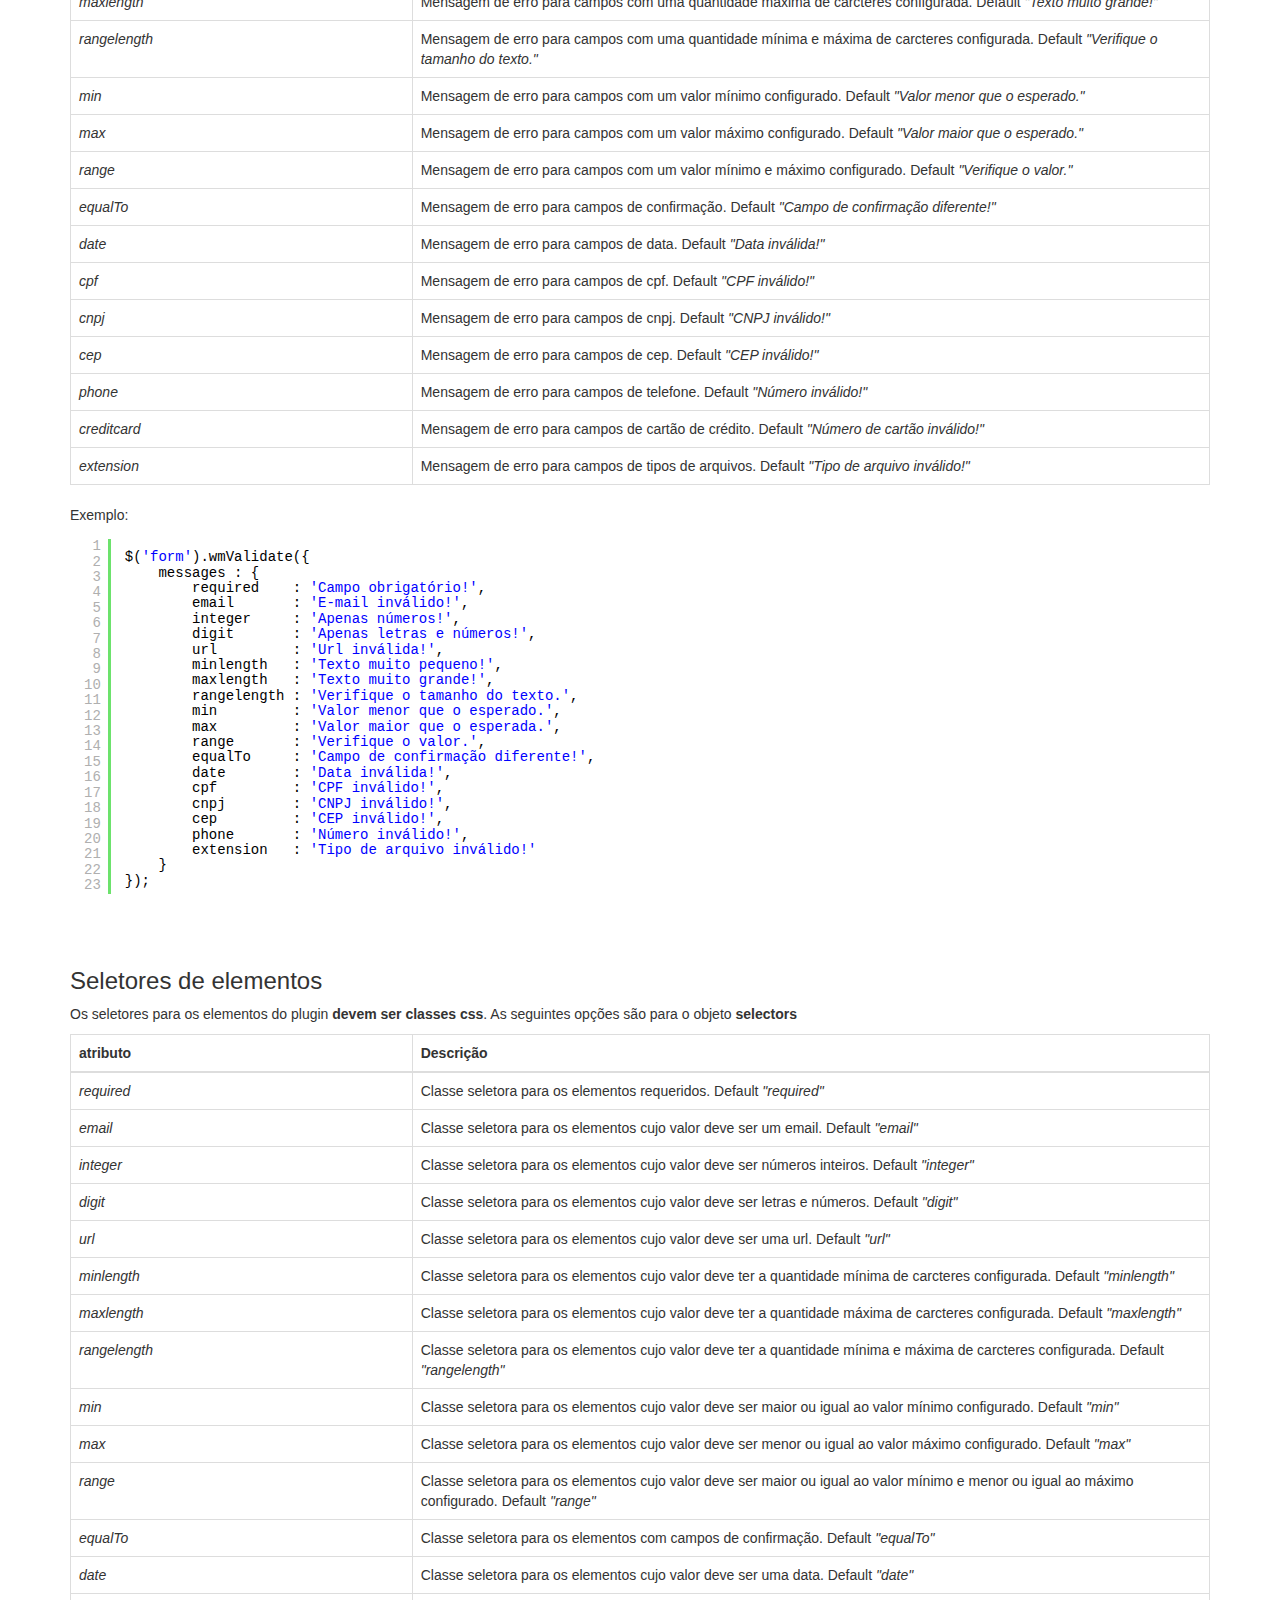
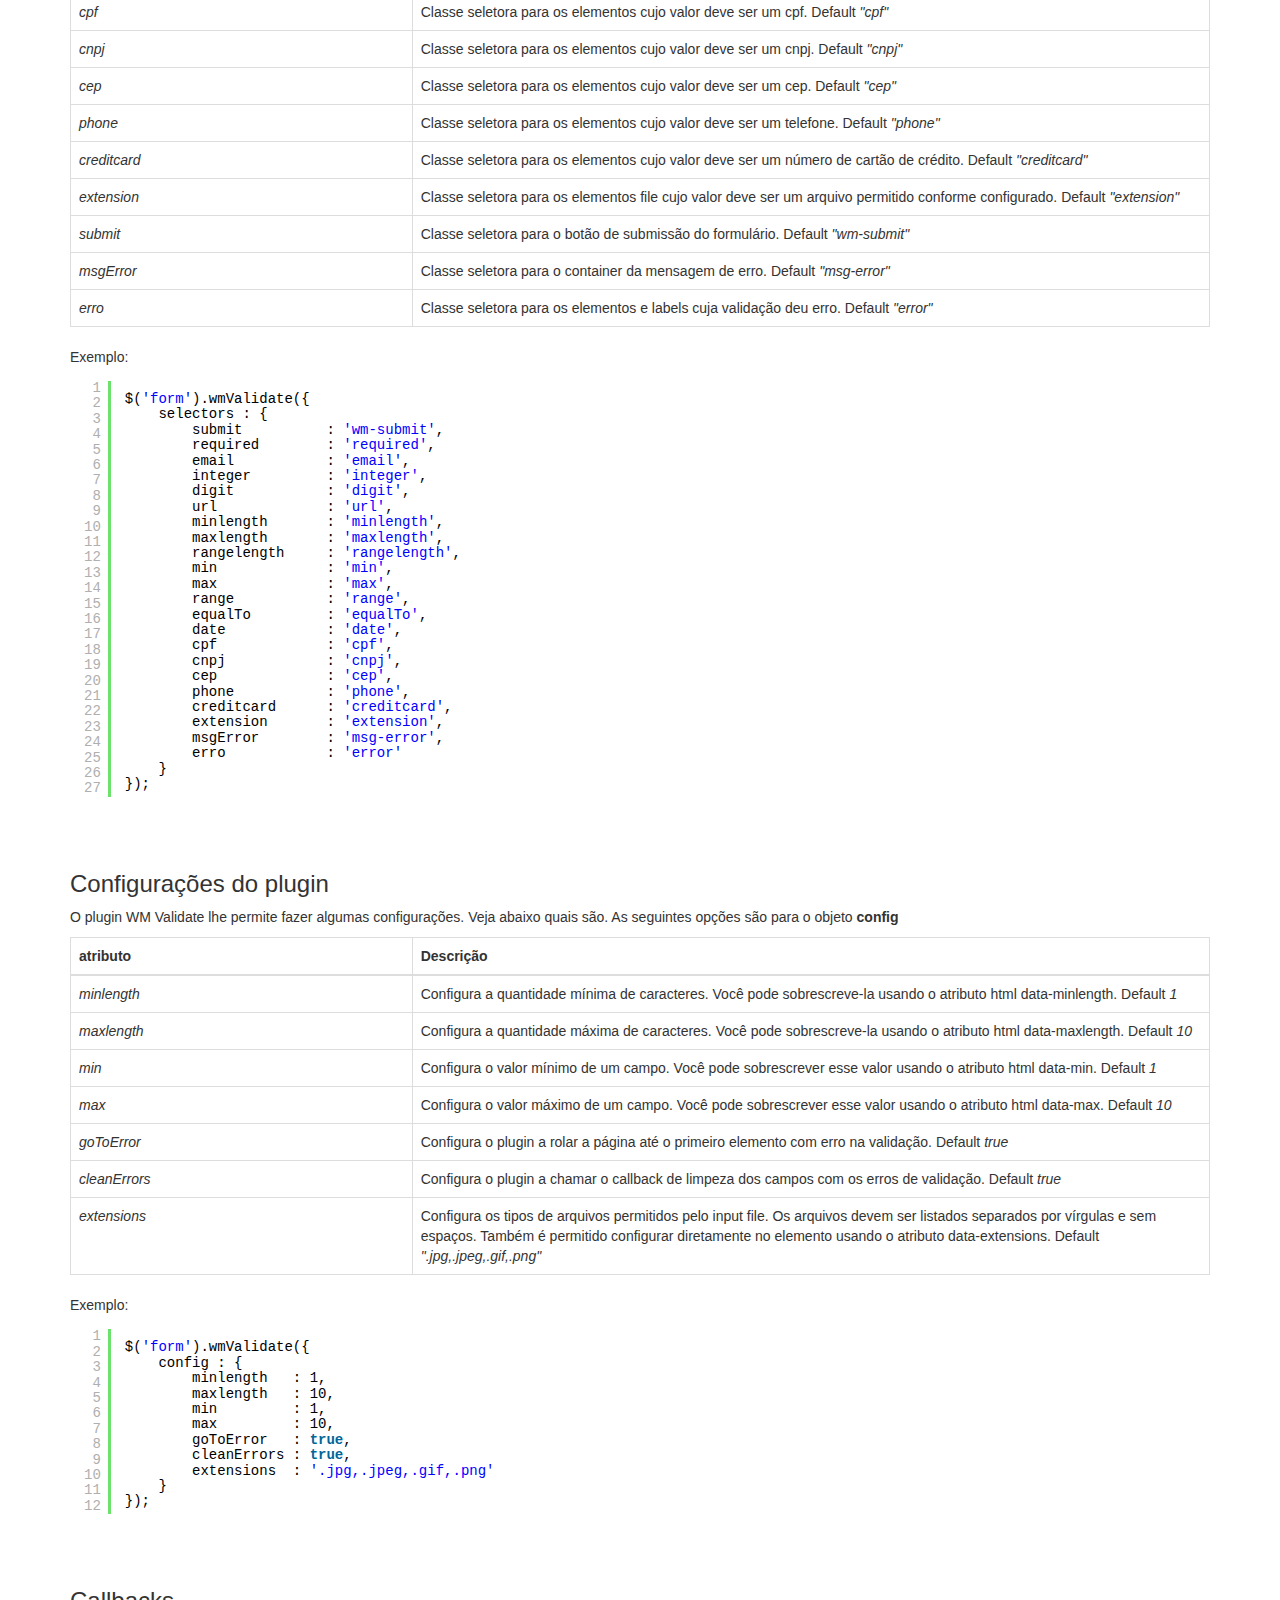
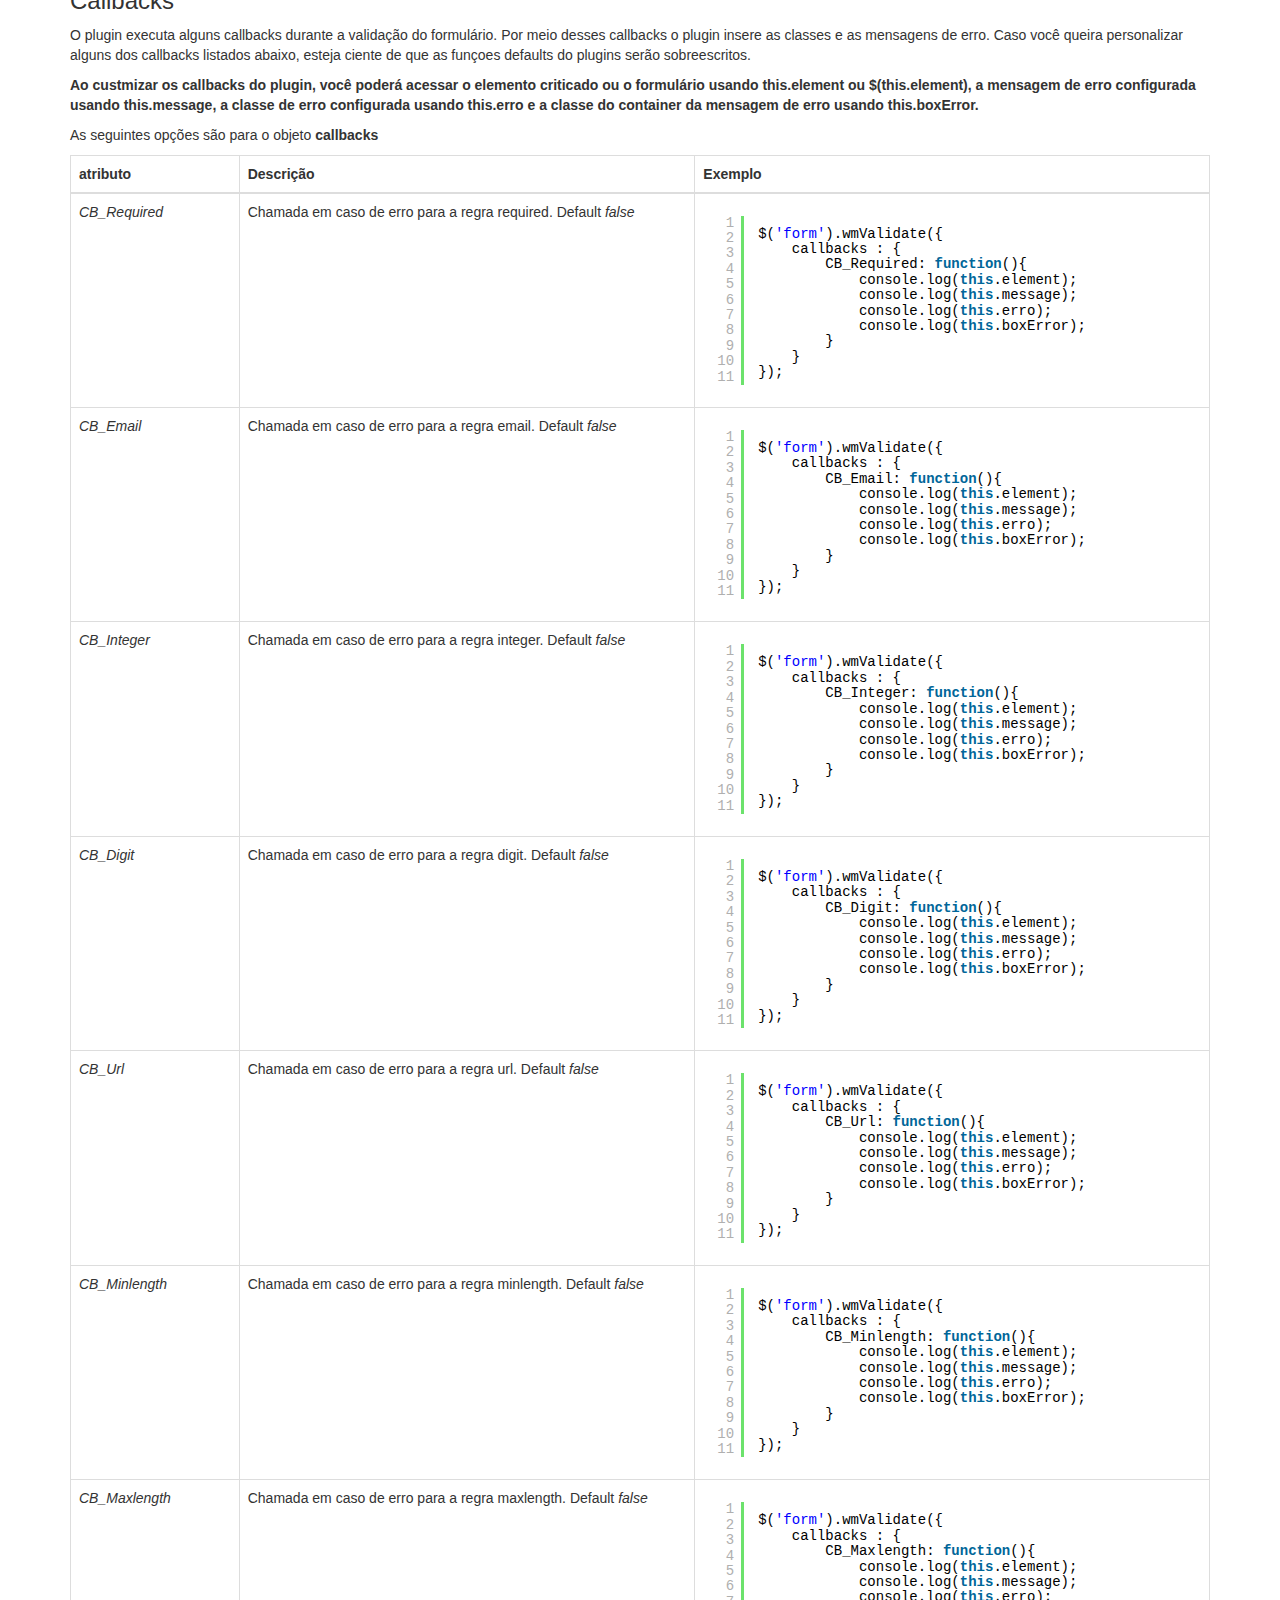
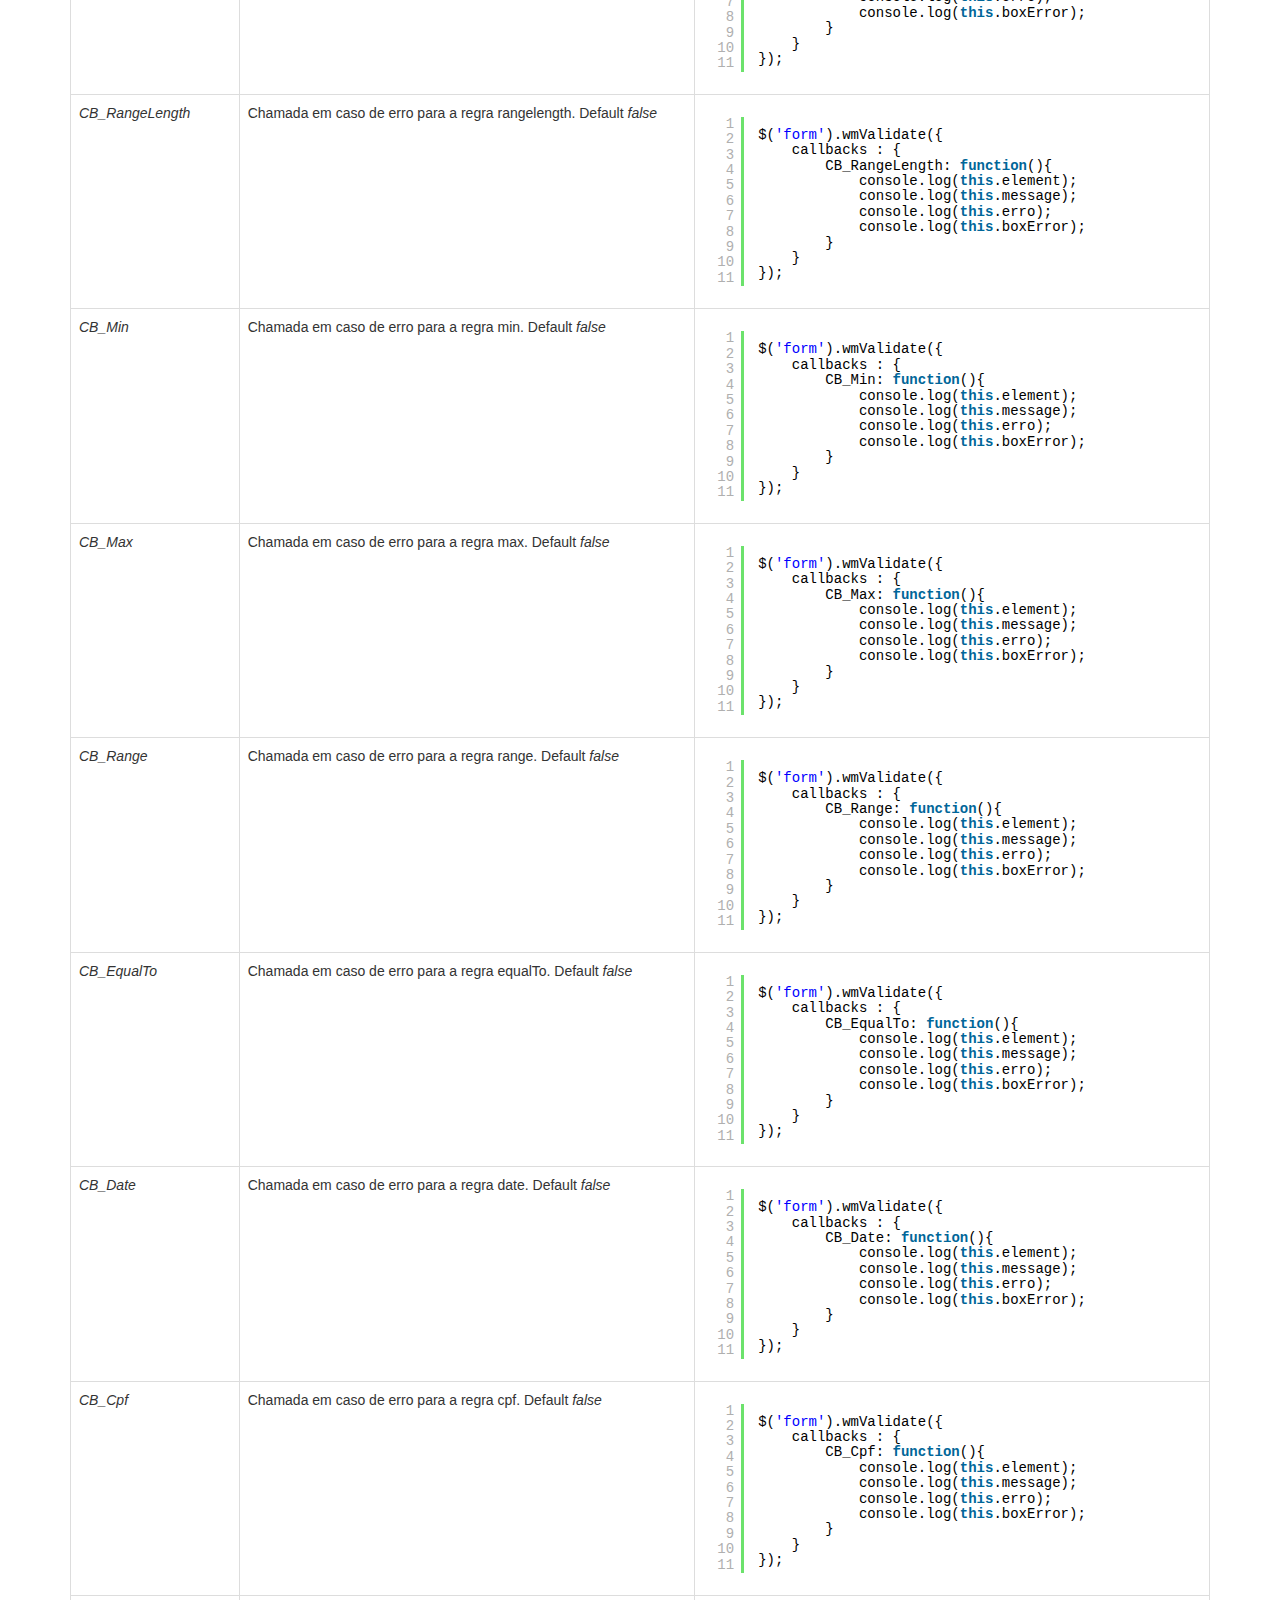
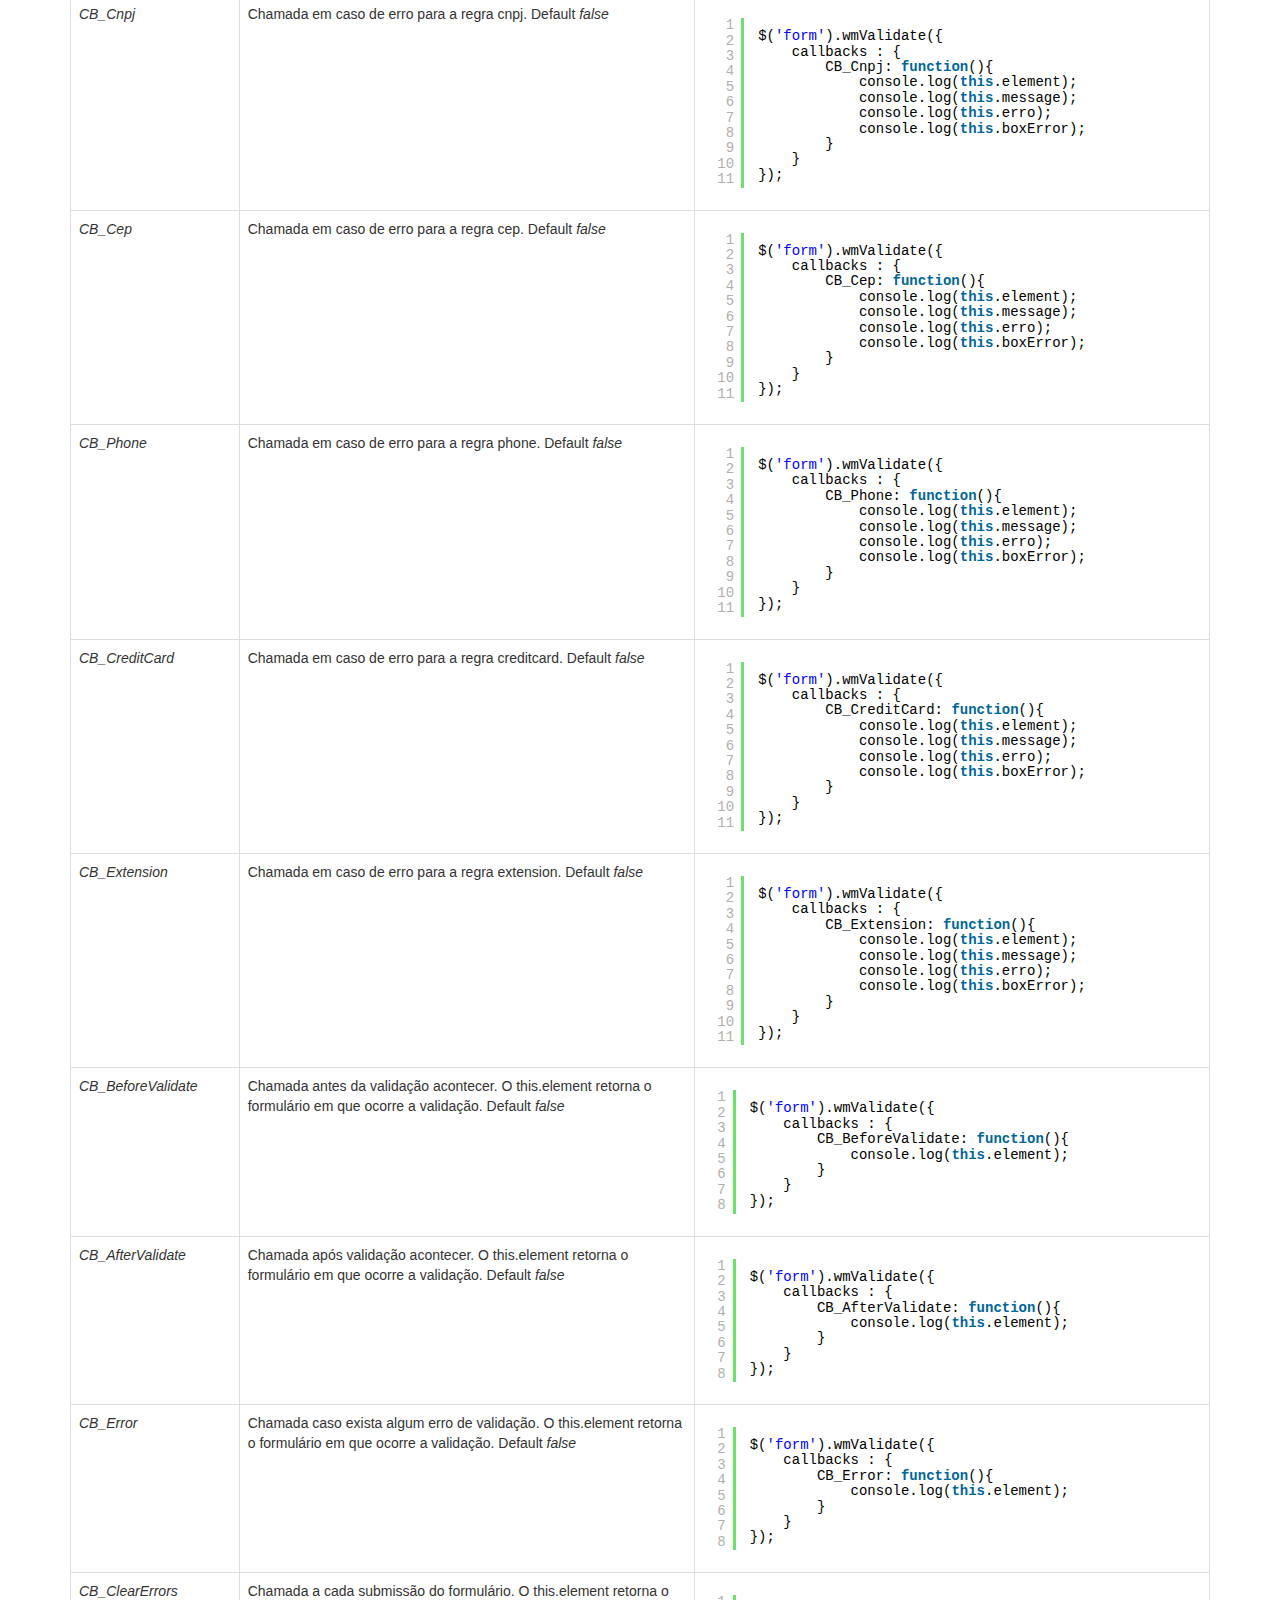
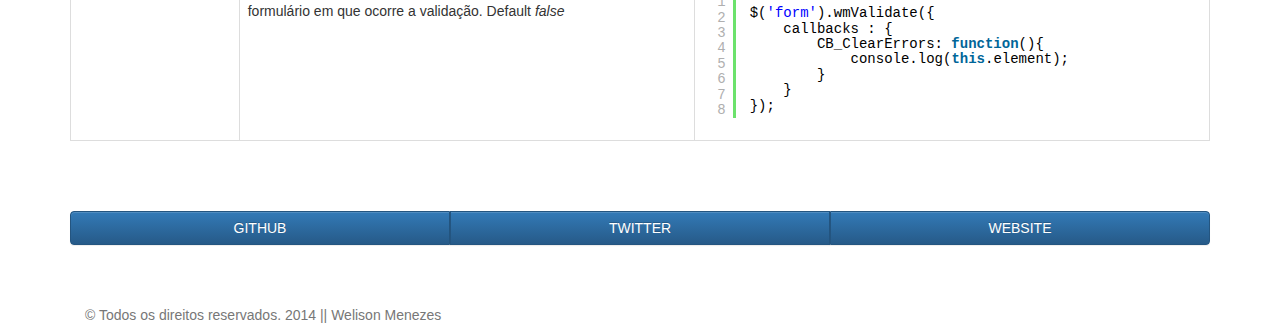
==== commit d227531b: "add click com metodo .on() do jquery" ====
--- a/config.html
+++ b/config.html
@@ -41,7 +41,7 @@
 			  	<div class="col-sm-12">
 
 		  			<div class="btn-group btn-group-justified">
-				    	<a href="https://github.com/welisonmenezes/wm-validate" target="_blank" class="btn btn-primary" title="WM Validate no Github">DOWNLOAD</a>
+				    	<a href="https://github.com/welisonmenezes/wm-validate" target="_blank" class="btn btn-primary" title="WM Validate no Github">GITHUB</a>
 
 				    	<a href="https://twitter.com/WelisonMenezes" target="_blank" class="btn btn-primary" title="Perfil no Twitter">TWITTER</a>
 
@@ -1395,7 +1395,7 @@
 			  		</article>
 
 			  		<div class="btn-group btn-group-justified">
-				    	<a href="https://github.com/welisonmenezes/wm-validate" target="_blank" class="btn btn-primary" title="WM Validate no Github">DOWNLOAD</a>
+				    	<a href="https://github.com/welisonmenezes/wm-validate" target="_blank" class="btn btn-primary" title="WM Validate no Github">GITHUB</a>
 
 				    	<a href="https://twitter.com/WelisonMenezes" target="_blank" class="btn btn-primary" title="Perfil no Twitter">TWITTER</a>
 				    	
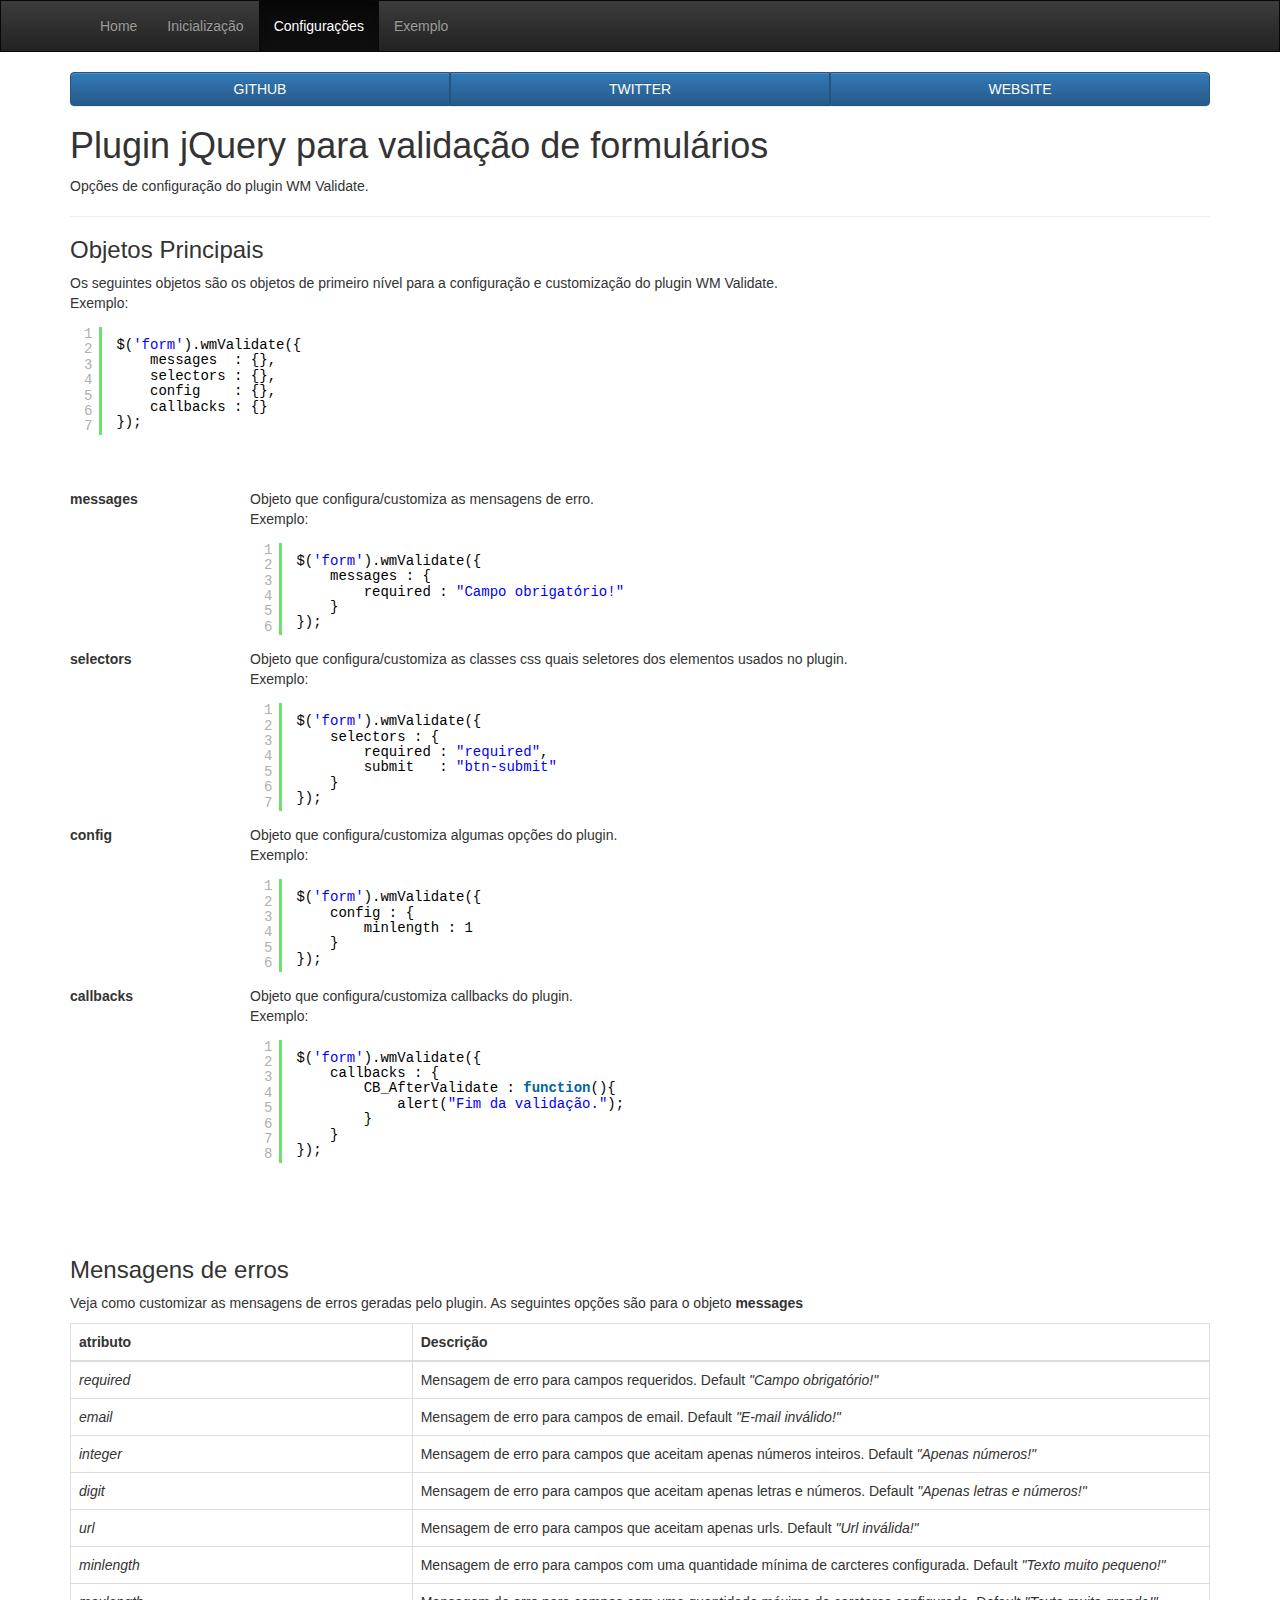
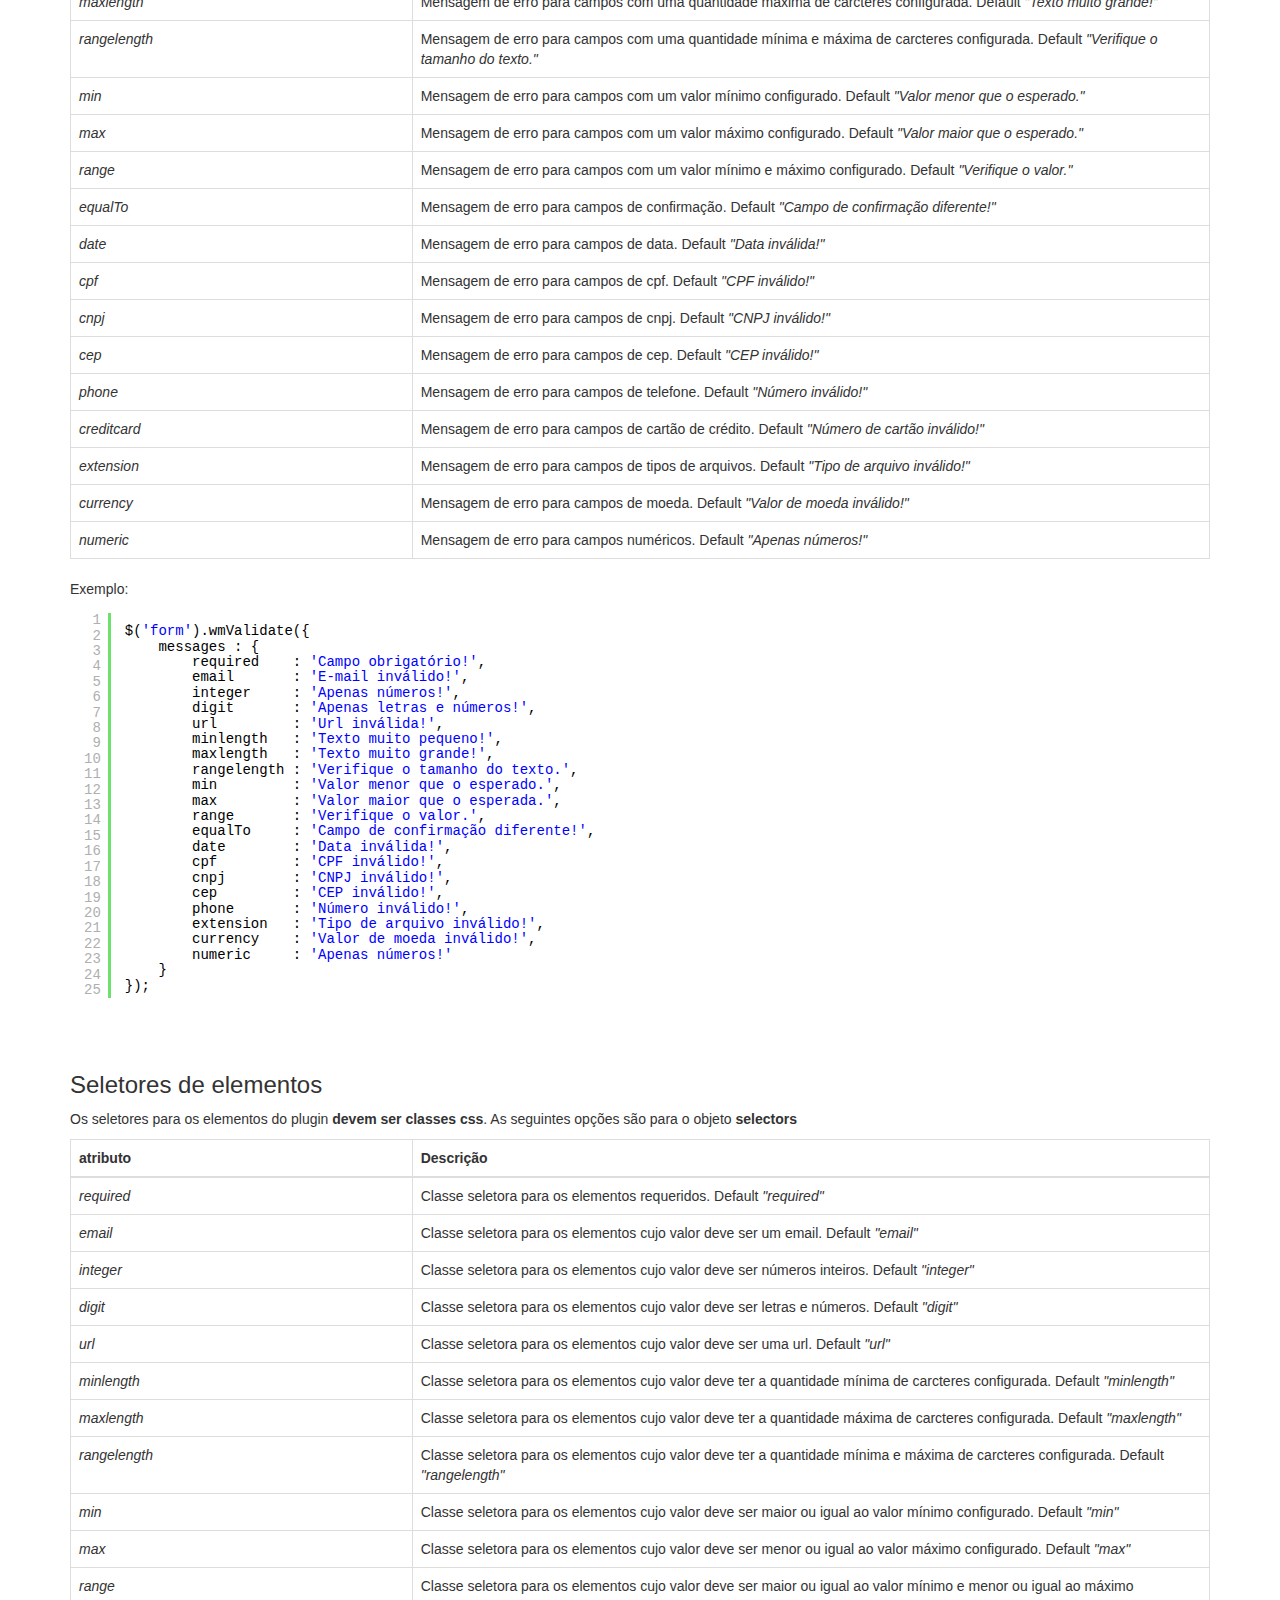
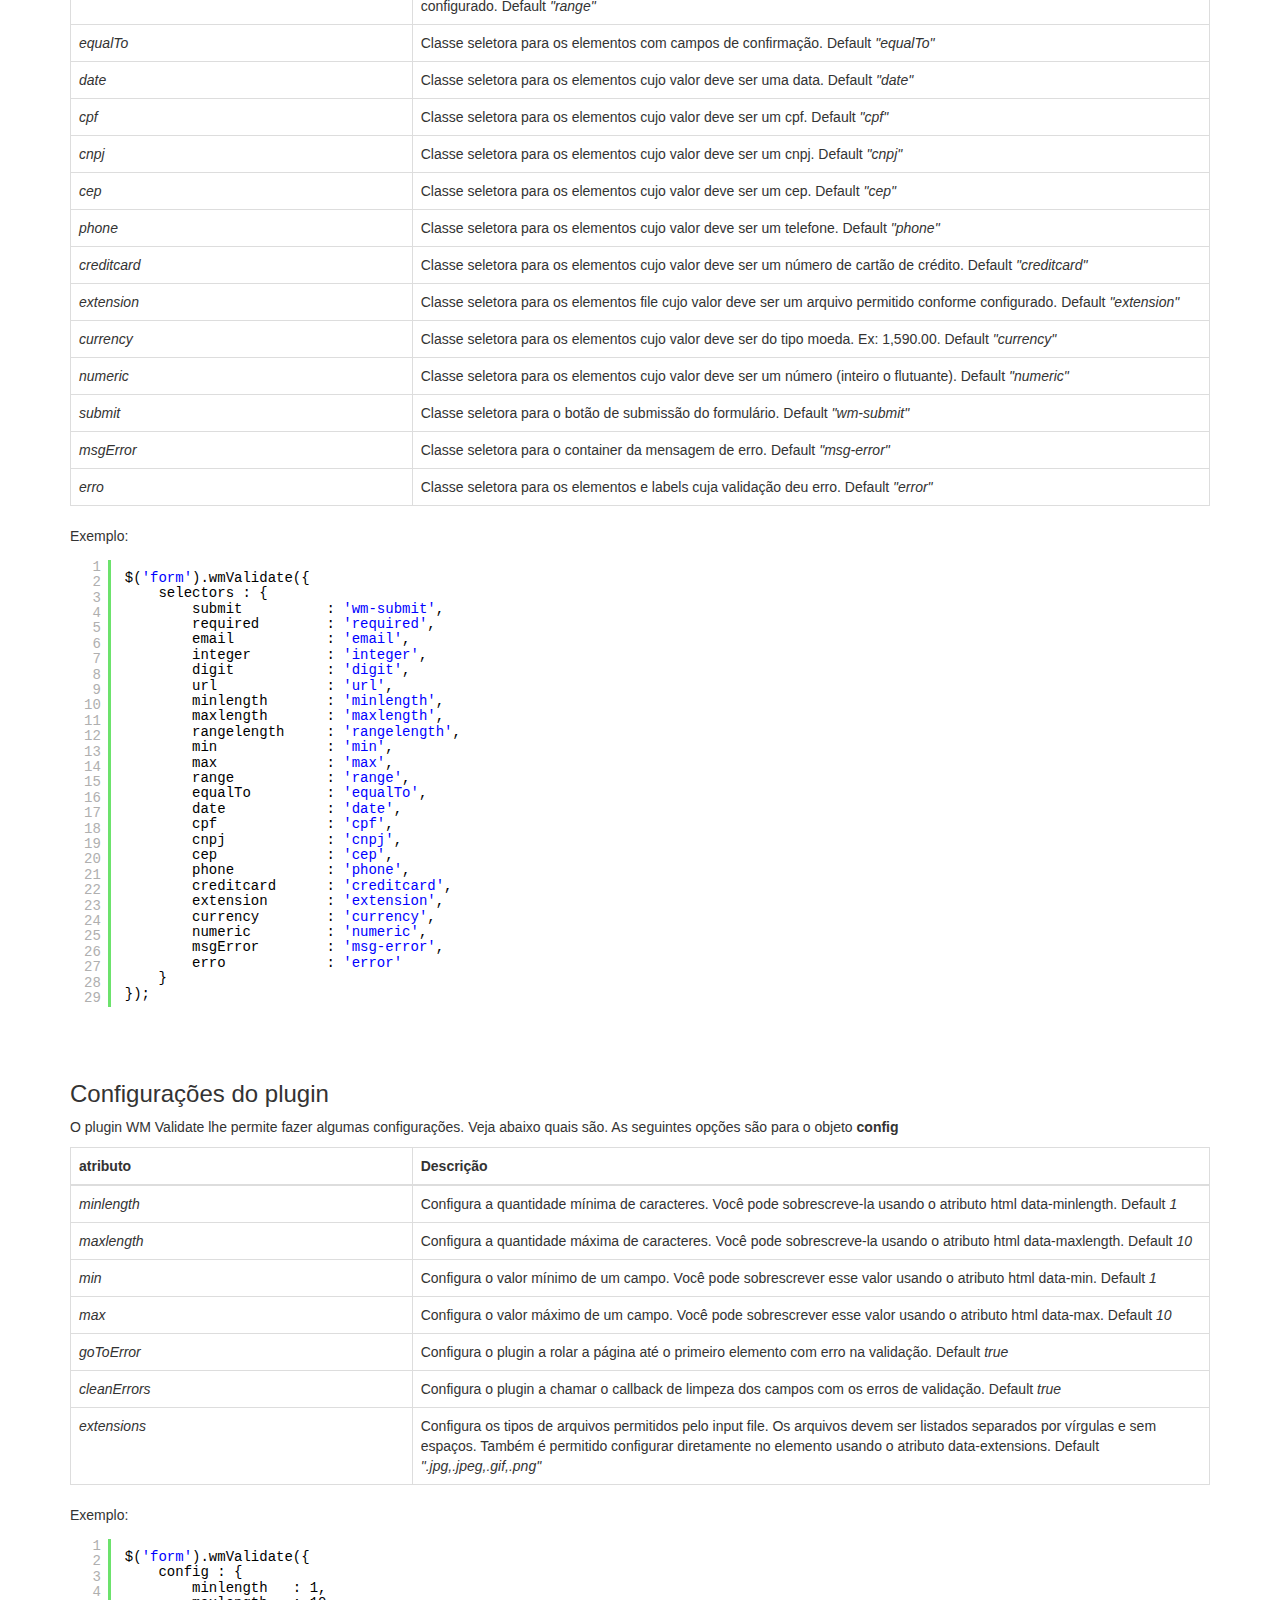
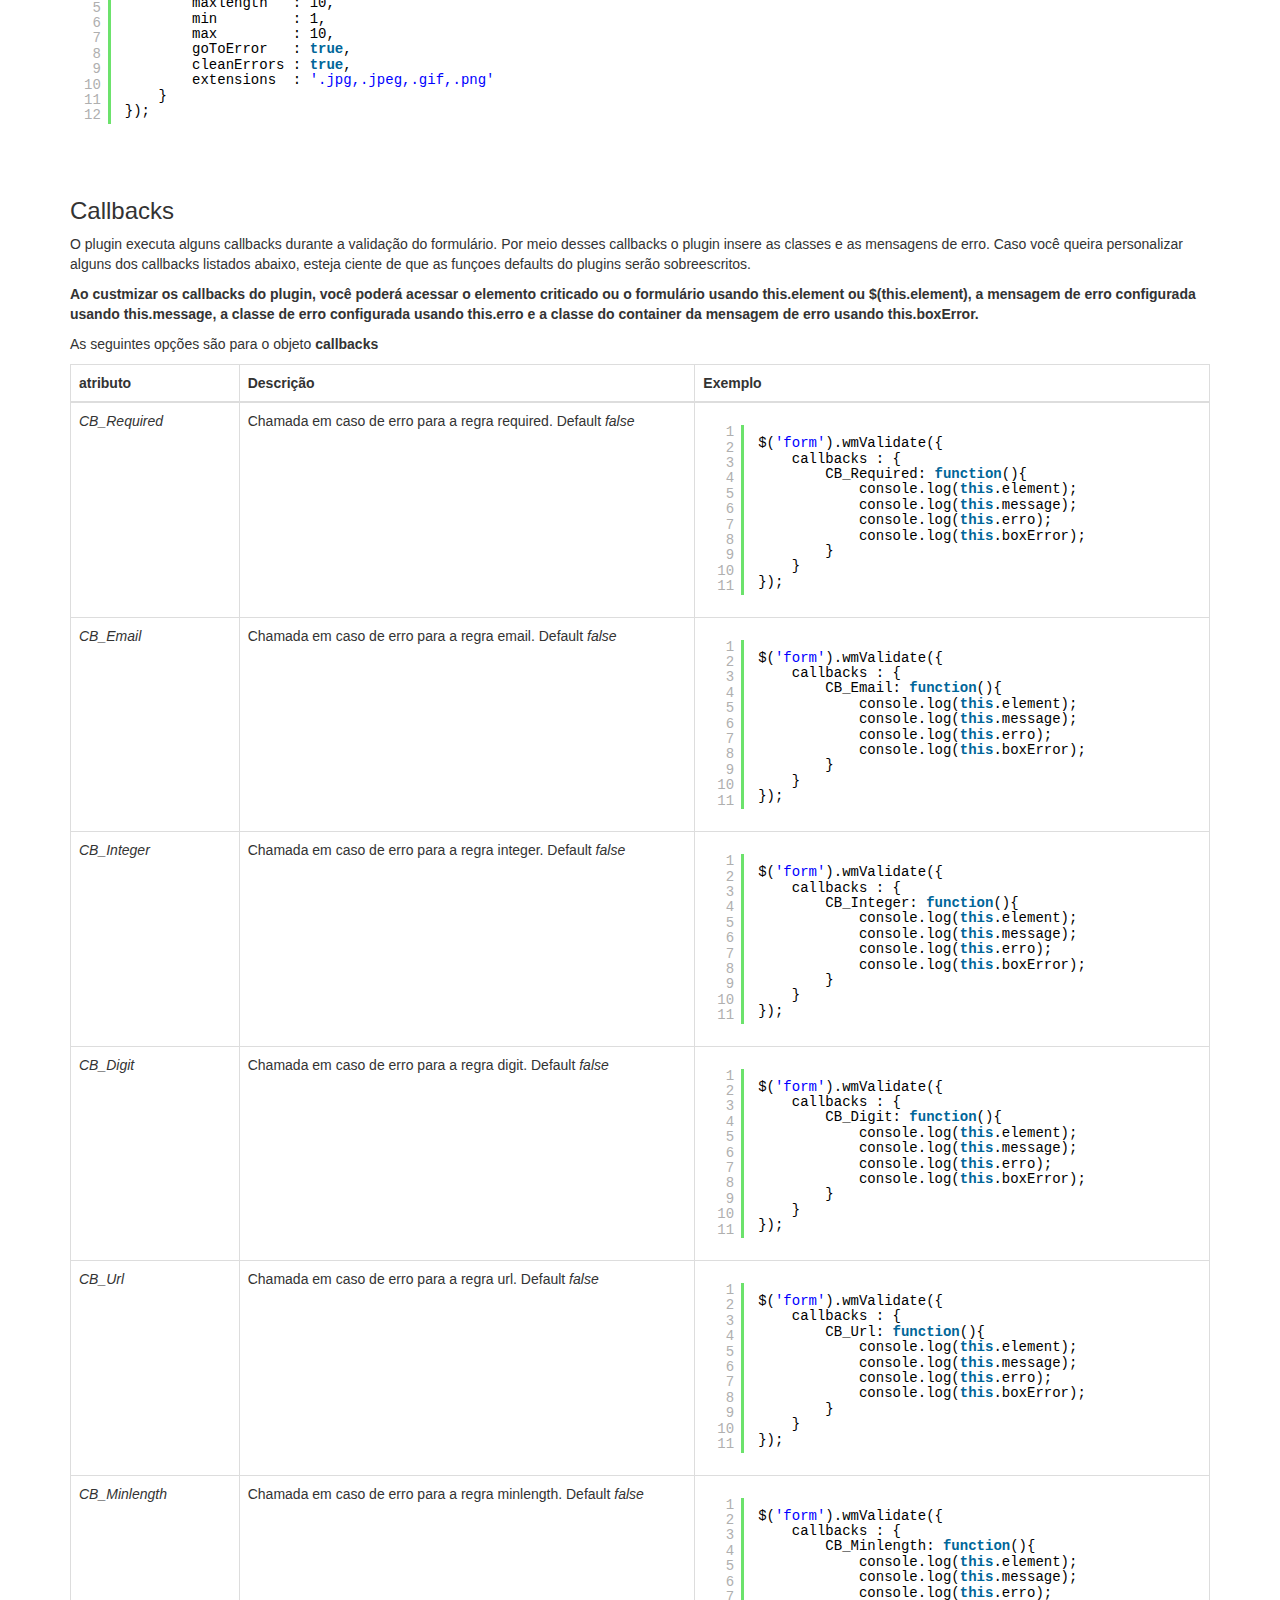
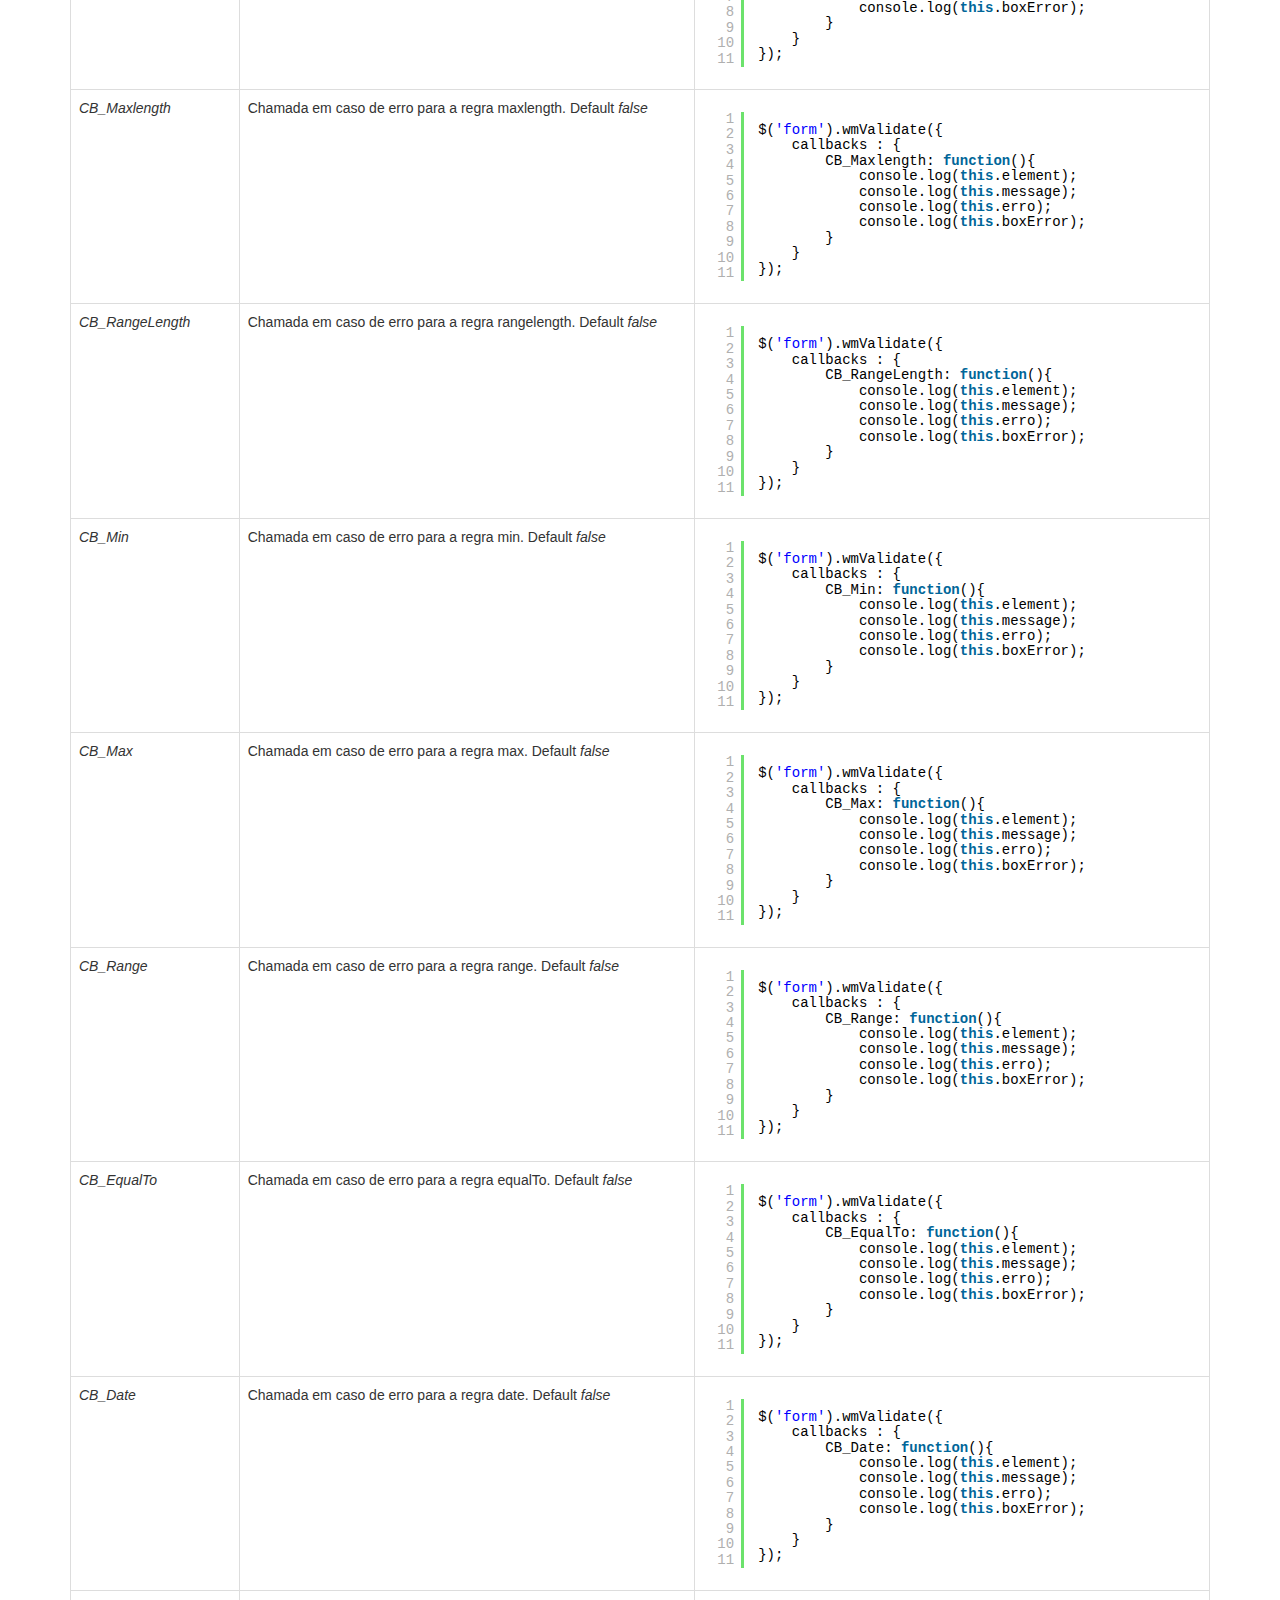
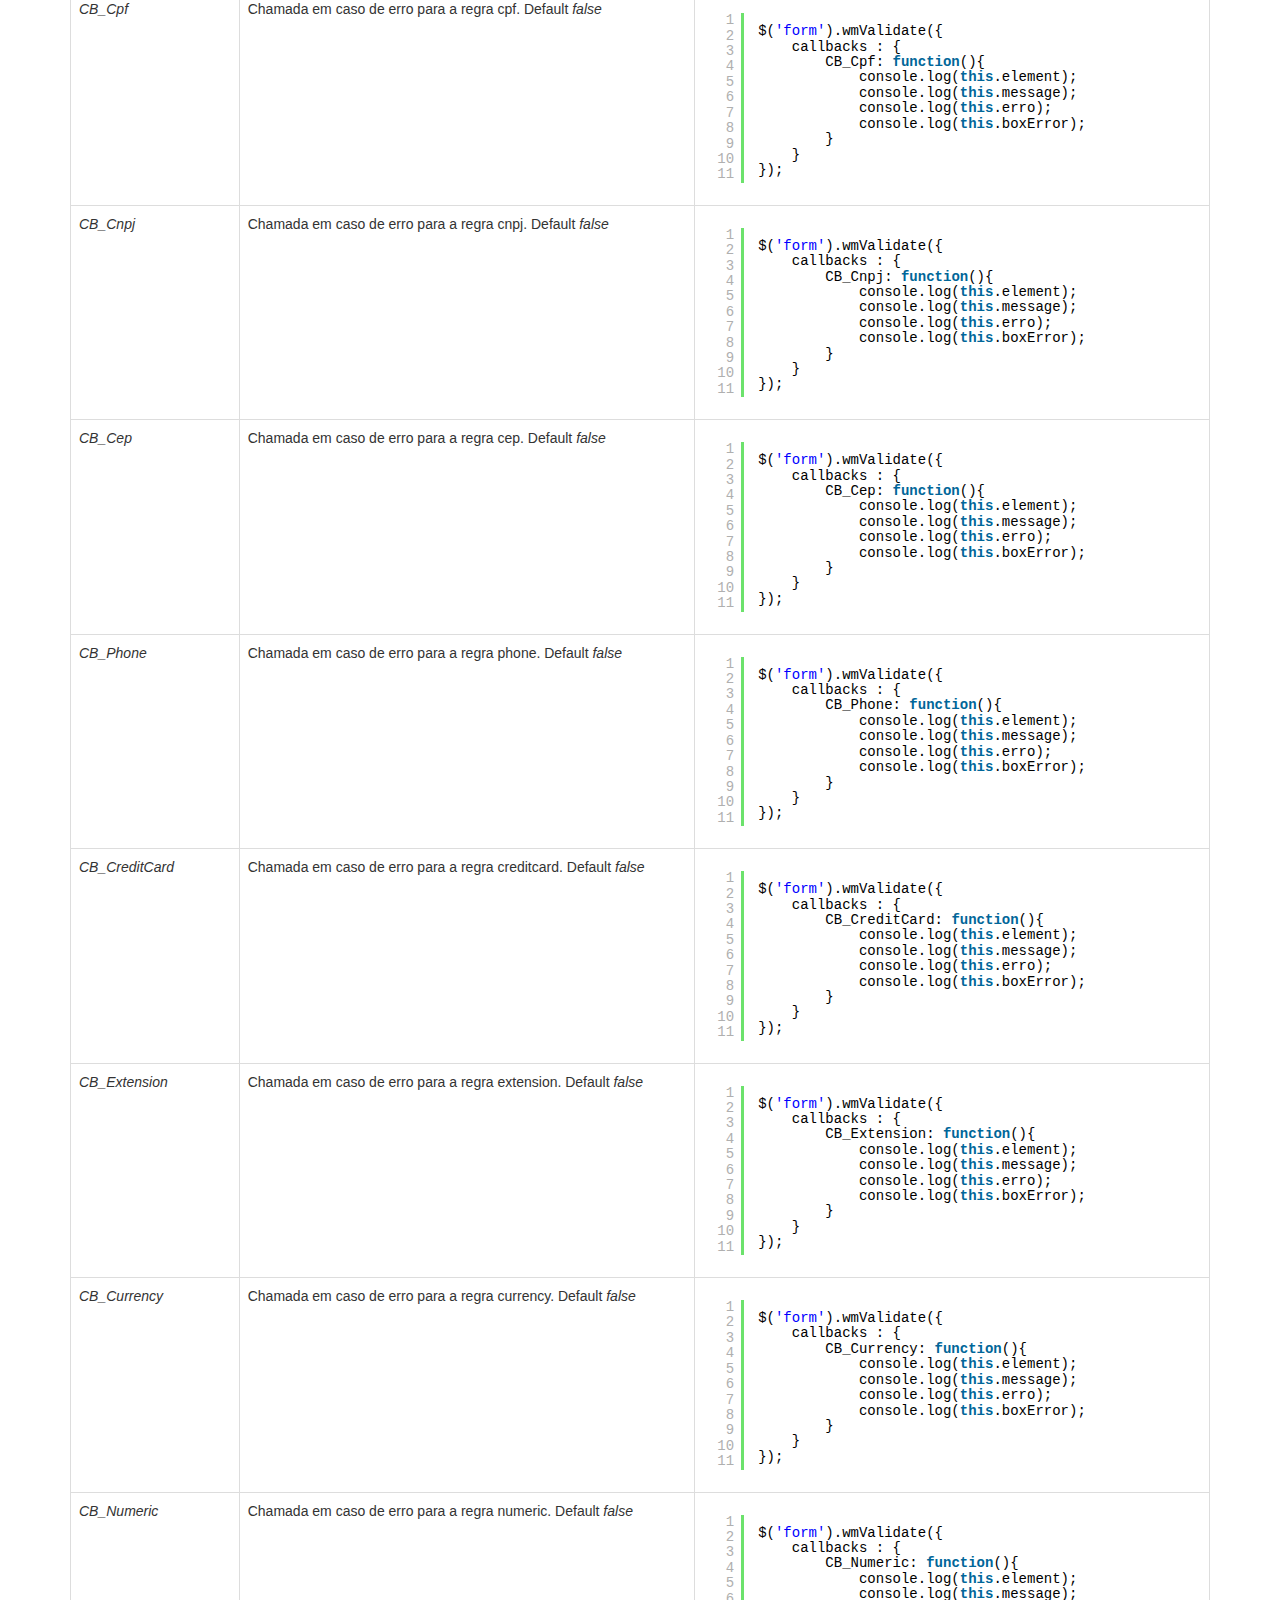
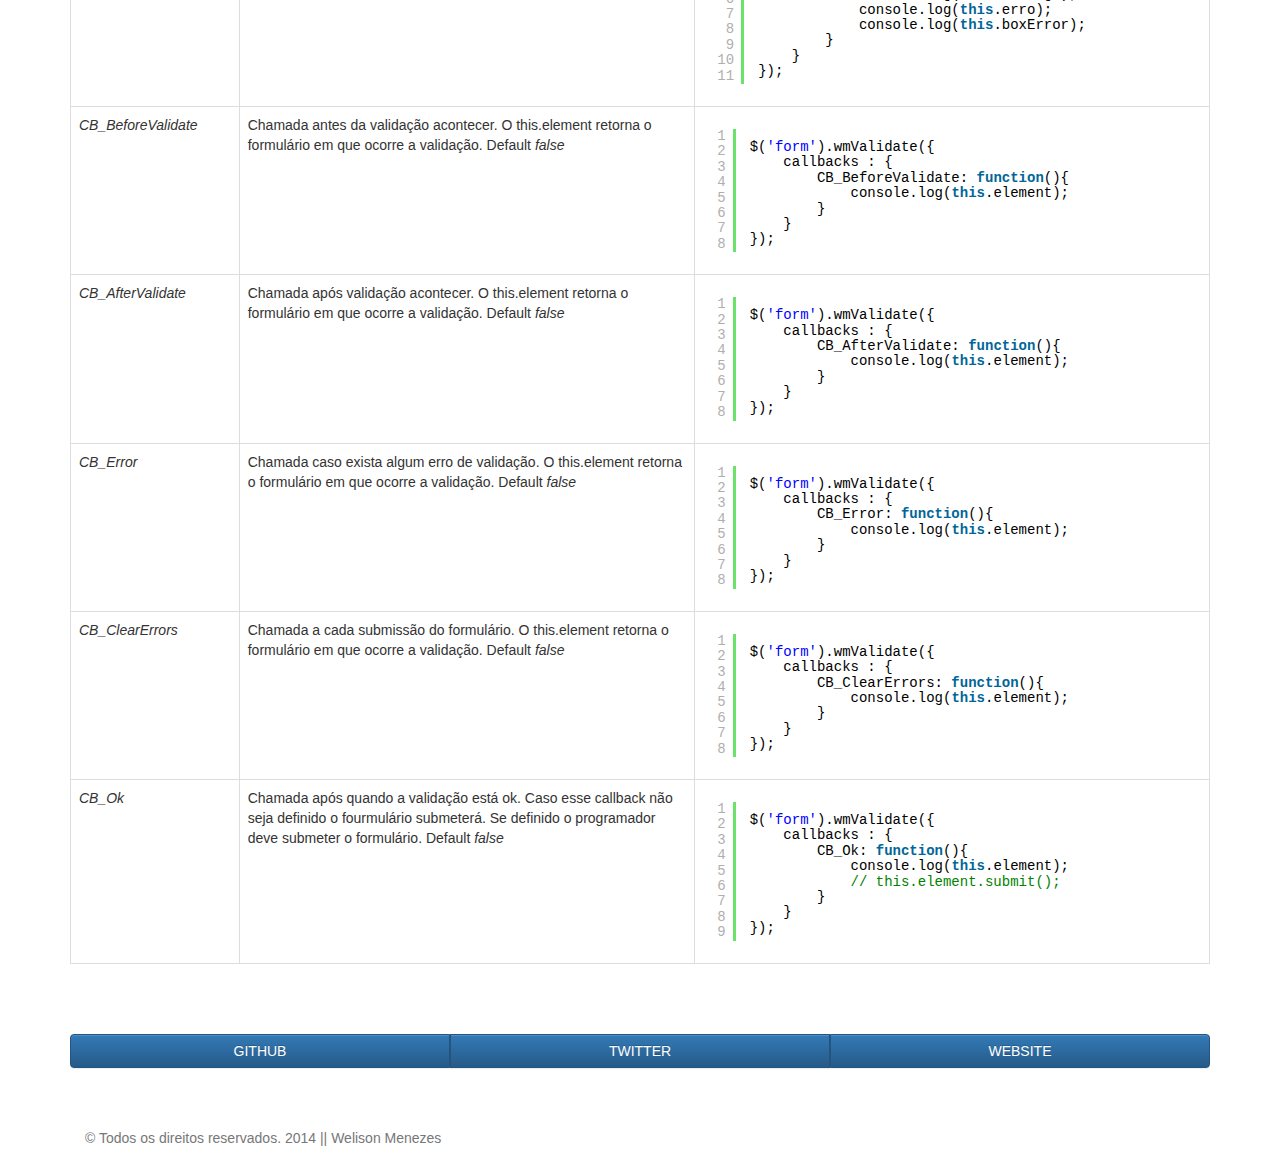
==== commit 14cb2cc4: "add regras currency, numeric e callback ok" ====
--- a/config.html
+++ b/config.html
@@ -358,6 +358,28 @@
 										</em>
 									</td>
 								</tr>
+								<tr>
+									<td>
+										<em>currency</em>
+									</td>
+									<td style="width:45%;">
+										Mensagem de erro para campos de moeda. Default 
+										<em>
+											"Valor de moeda inválido!"
+										</em>
+									</td>
+								</tr>
+								<tr>
+									<td>
+										<em>numeric</em>
+									</td>
+									<td style="width:45%;">
+										Mensagem de erro para campos numéricos. Default 
+										<em>
+											"Apenas números!"
+										</em>
+									</td>
+								</tr>
 							</tbody>
 						</table>
 
@@ -383,7 +405,9 @@
 				                    cnpj        : 'CNPJ inválido!',
 				                    cep         : 'CEP inválido!',
 				                    phone       : 'Número inválido!',
-				                    extension   : 'Tipo de arquivo inválido!'
+				                    extension   : 'Tipo de arquivo inválido!',
+				                    currency    : 'Valor de moeda inválido!',
+				                    numeric     : 'Apenas números!'
 				                }
 							});
 						</pre><br><br>
@@ -612,6 +636,28 @@
 										Classe seletora para os elementos file cujo valor deve ser um arquivo permitido conforme configurado. Default 
 										<em>
 											"extension"
+										</em>
+									</td>
+								</tr>
+								<tr>
+									<td>
+										<em>currency</em>
+									</td>
+									<td style="width:45%;">
+										Classe seletora para os elementos cujo valor deve ser do tipo moeda. Ex: 1,590.00. Default 
+										<em>
+											"currency"
+										</em>
+									</td>
+								</tr>
+								<tr>
+									<td>
+										<em>numeric</em>
+									</td>
+									<td style="width:45%;">
+										Classe seletora para os elementos cujo valor deve ser um número (inteiro o flutuante). Default 
+										<em>
+											"numeric"
 										</em>
 									</td>
 								</tr>
@@ -676,6 +722,8 @@
 				                    phone           : 'phone',
 				                    creditcard      : 'creditcard',
 				                    extension       : 'extension',
+				                    currency        : 'currency',
+				                    numeric 		: 'numeric',
 				                    msgError        : 'msg-error',
 				                    erro            : 'error'
 				                }
@@ -1303,6 +1351,56 @@
 								</tr>
 								<tr>
 									<td>
+										<em>CB_Currency</em>
+									</td>
+									<td style="width:40%;">
+										Chamada em caso de erro para a regra currency. Default 
+										<em>
+											false
+										</em>
+									</td>
+									<td>
+										<pre class="brush: js;">
+											$('form').wmValidate({
+												callbacks : {
+													CB_Currency: function(){
+									                    console.log(this.element);
+									                    console.log(this.message);
+									                    console.log(this.erro);
+									                    console.log(this.boxError);
+									                }
+												}
+											});
+										</pre>
+									</td>
+								</tr>
+								<tr>
+									<td>
+										<em>CB_Numeric</em>
+									</td>
+									<td style="width:40%;">
+										Chamada em caso de erro para a regra numeric. Default 
+										<em>
+											false
+										</em>
+									</td>
+									<td>
+										<pre class="brush: js;">
+											$('form').wmValidate({
+												callbacks : {
+													CB_Numeric: function(){
+									                    console.log(this.element);
+									                    console.log(this.message);
+									                    console.log(this.erro);
+									                    console.log(this.boxError);
+									                }
+												}
+											});
+										</pre>
+									</td>
+								</tr>
+								<tr>
+									<td>
 										<em>CB_BeforeValidate</em>
 									</td>
 									<td style="width:40%;">
@@ -1383,6 +1481,29 @@
 												callbacks : {
 													CB_ClearErrors: function(){
 									                    console.log(this.element);
+									                }
+												}
+											});
+										</pre>
+									</td>
+								</tr>
+								<tr>
+									<td>
+										<em>CB_Ok</em>
+									</td>
+									<td style="width:40%;">
+										Chamada após quando a validação está ok. Caso esse callback não seja definido o fourmulário submeterá. Se definido o programador deve submeter o formulário. Default 
+										<em>
+											false
+										</em>
+									</td>
+									<td>
+										<pre class="brush: js;">
+											$('form').wmValidate({
+												callbacks : {
+													CB_Ok: function(){
+									                    console.log(this.element);
+									                    // this.element.submit();
 									                }
 												}
 											});
